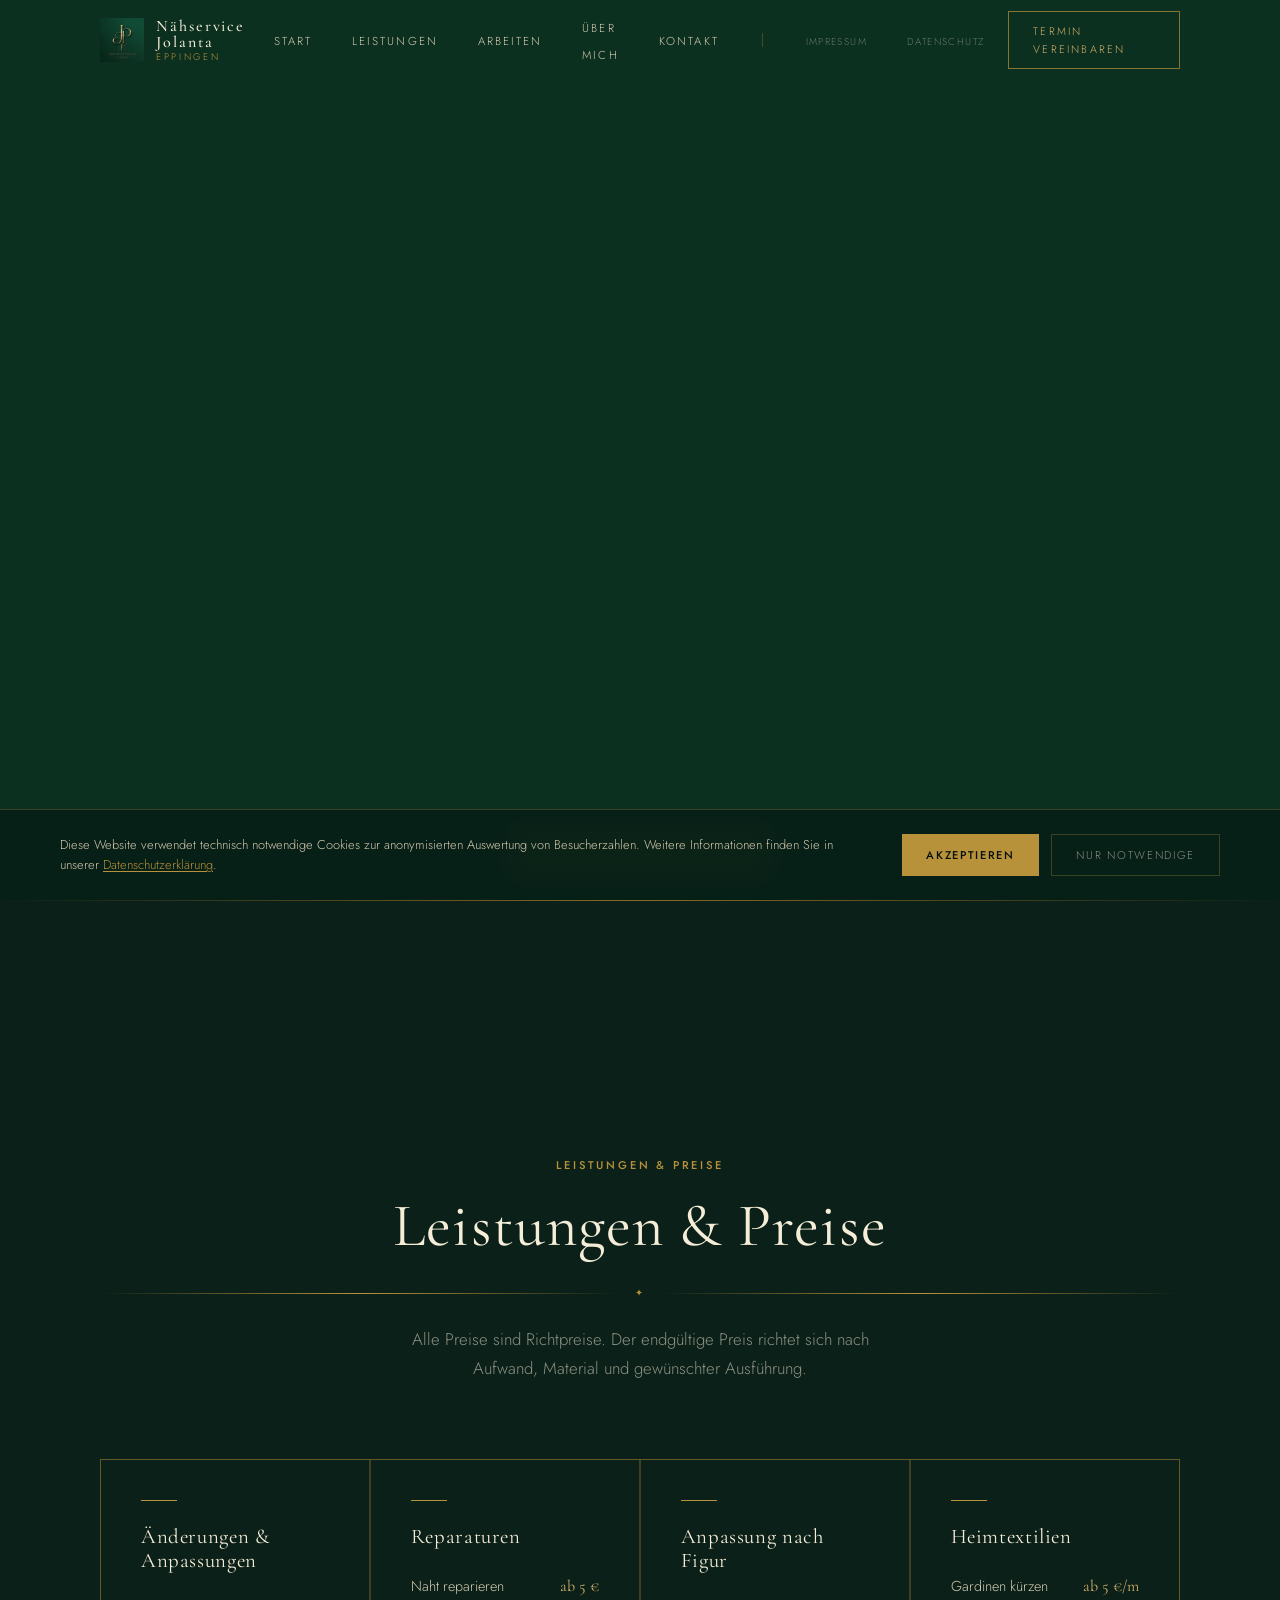
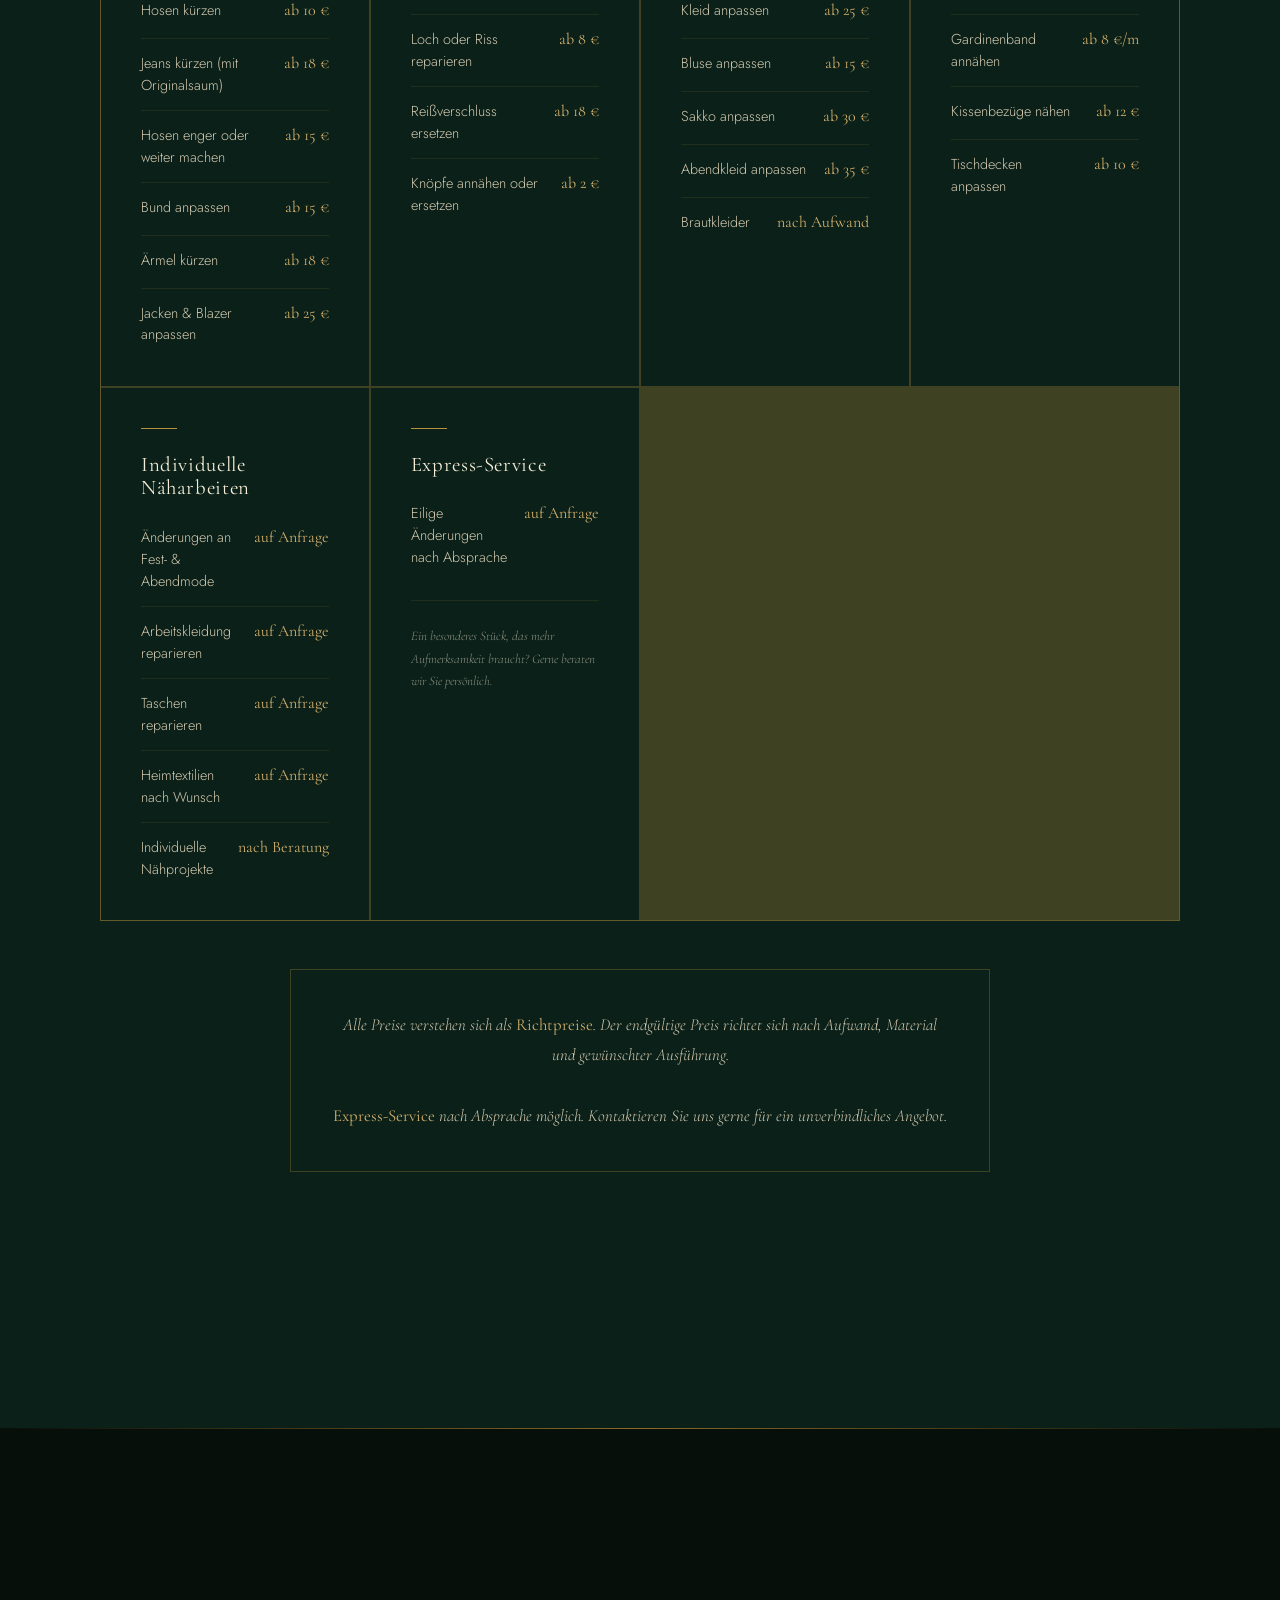
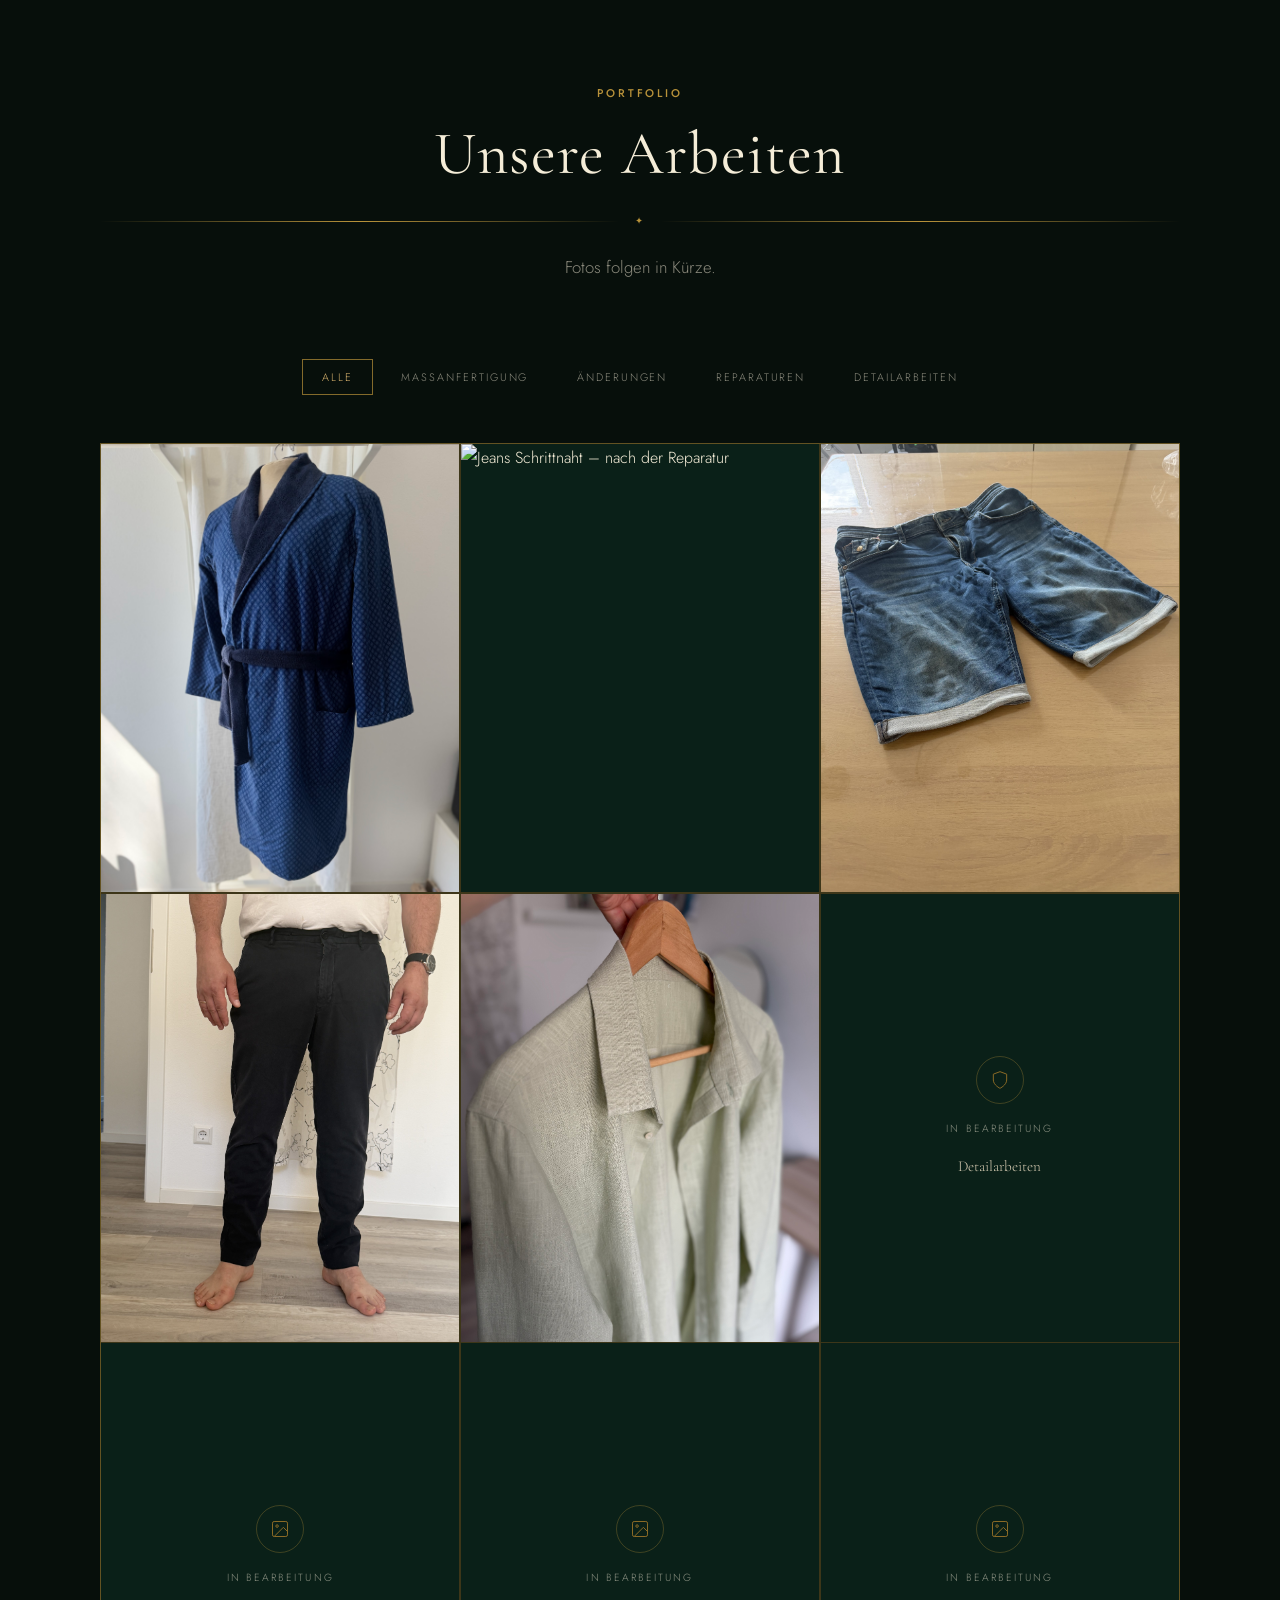
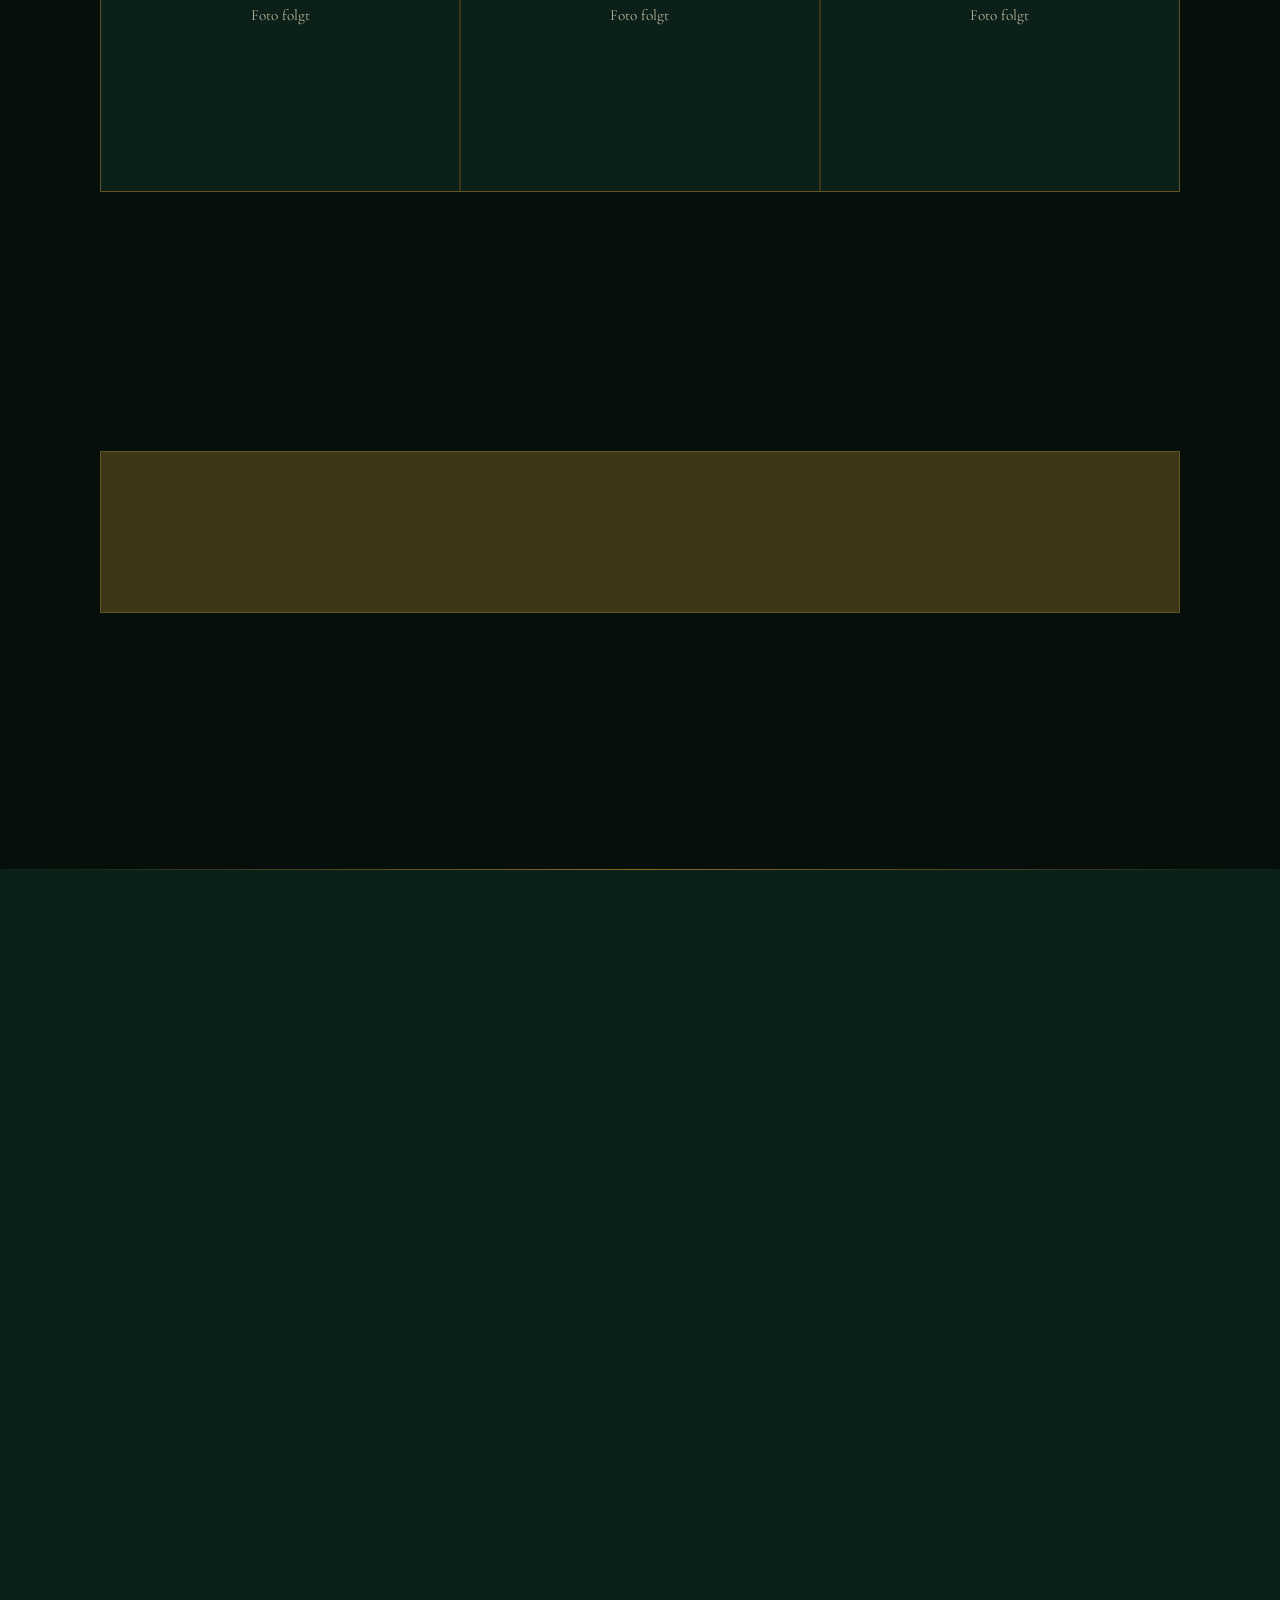
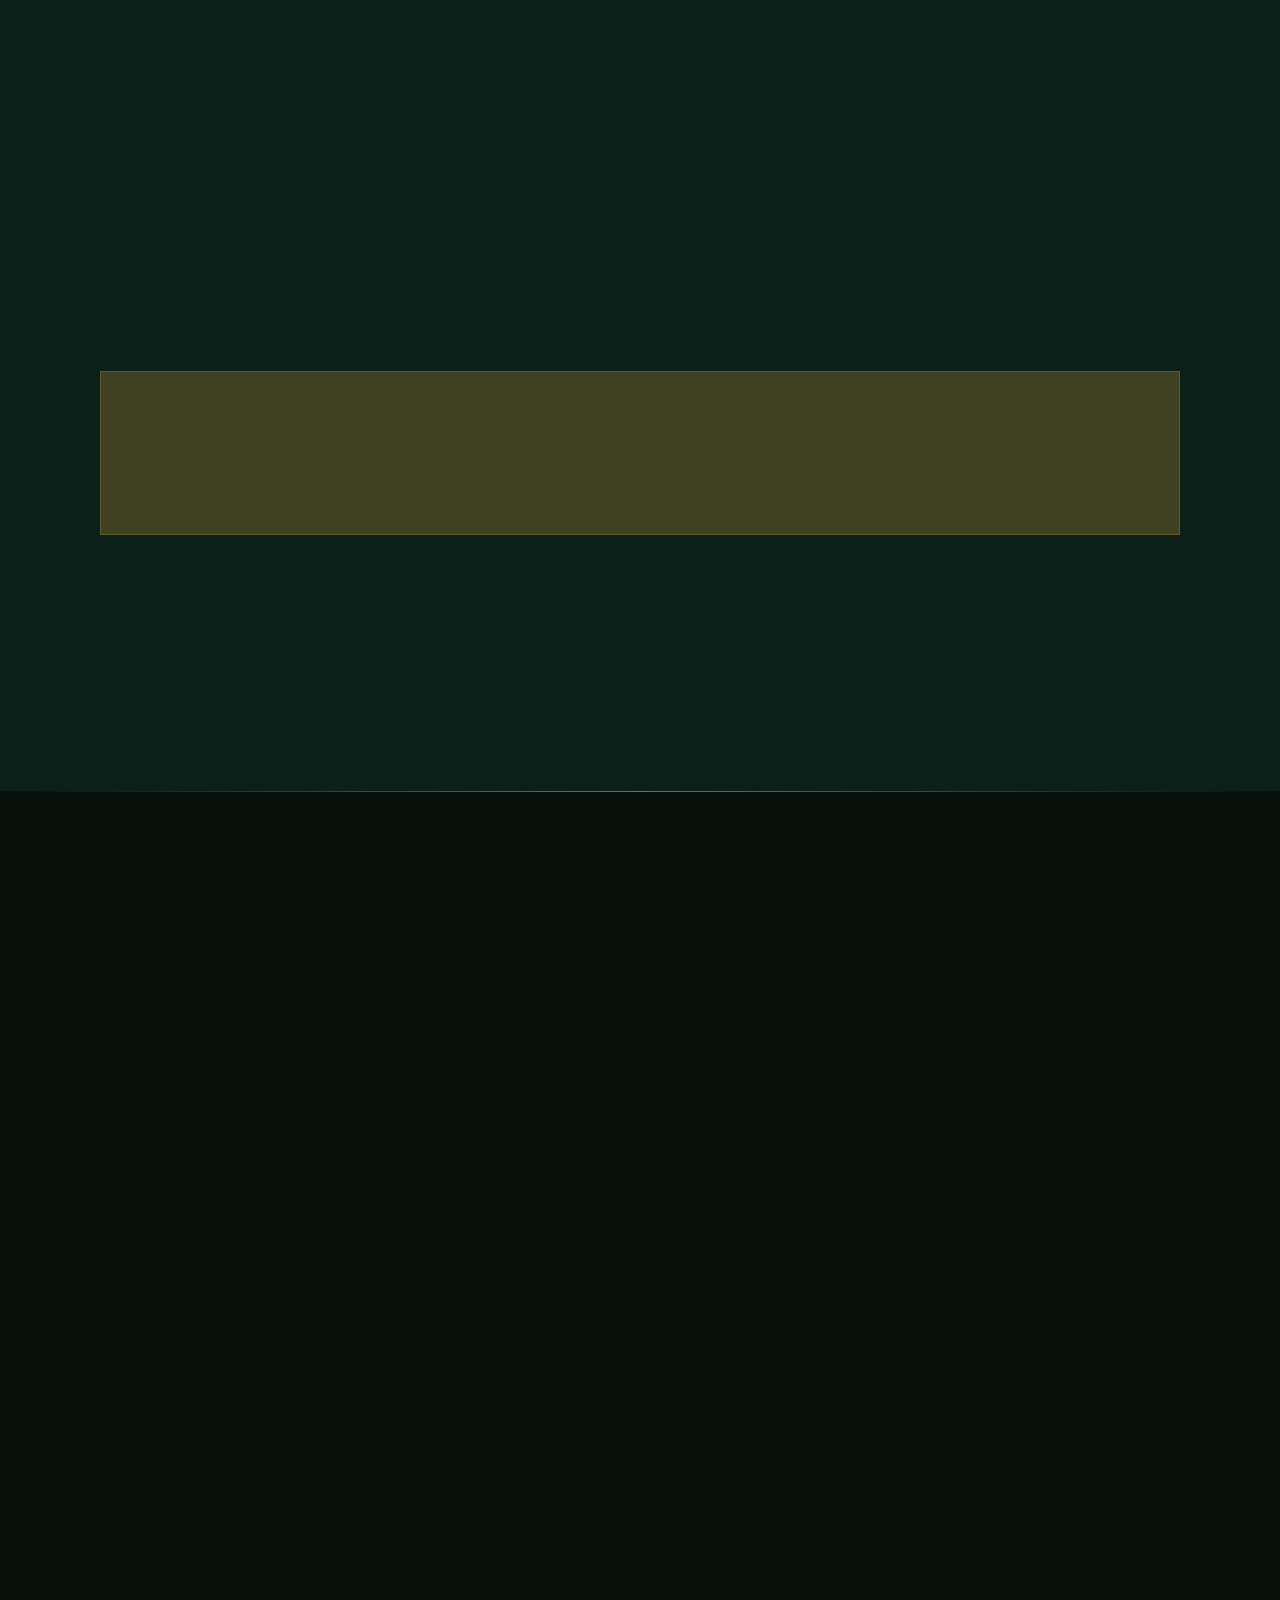
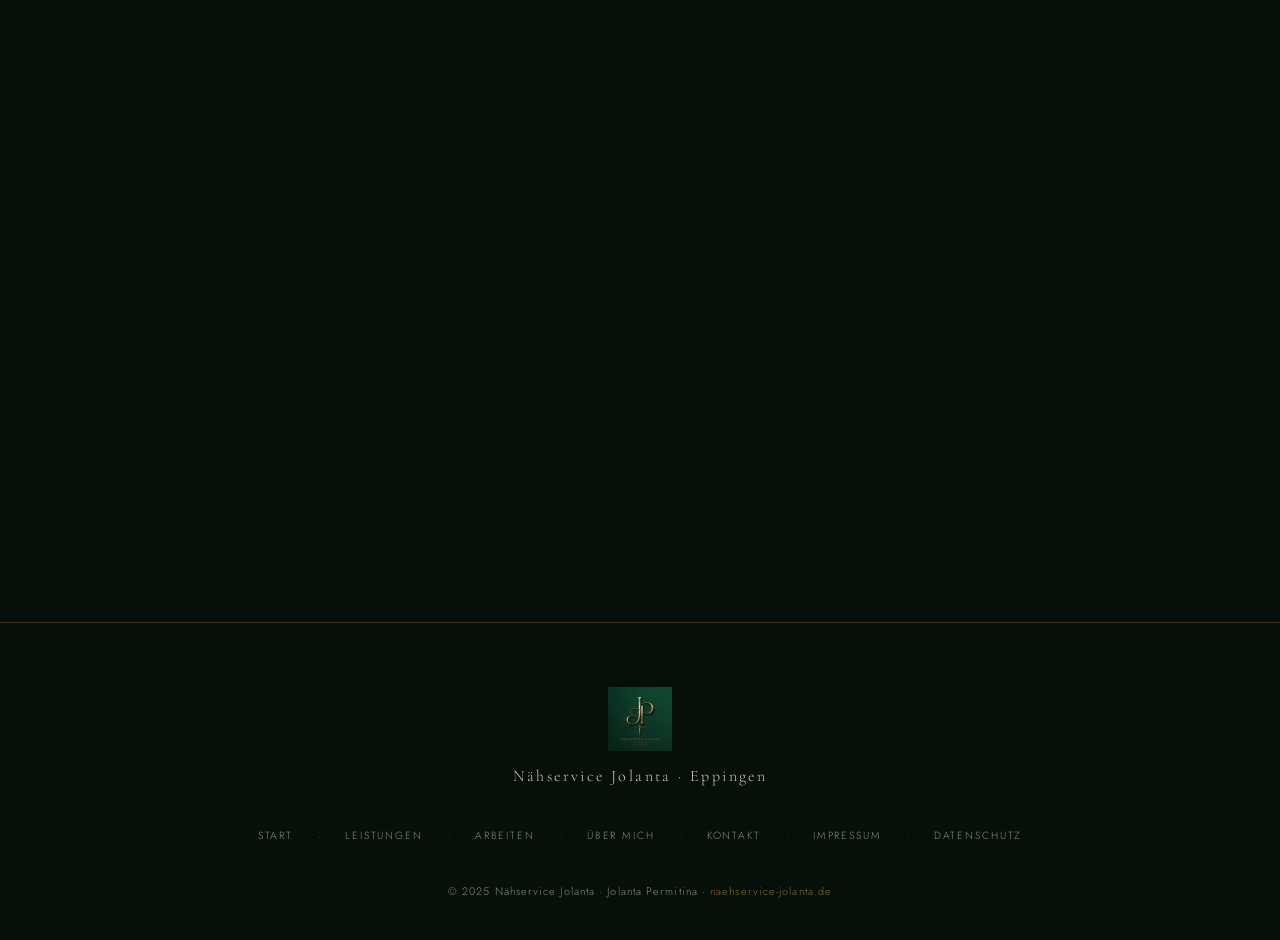
==== index.html @ d5e3414e "Add Hose-Kürzung card with before/after hover effect" ====
<!DOCTYPE html>
<html lang="de">
<head>
  <meta charset="UTF-8" />
  <meta name="viewport" content="width=device-width, initial-scale=1.0" />
  <meta http-equiv="X-UA-Compatible" content="IE=edge" />

  <!-- ── Primary SEO ── -->
  <title>Nähservice Jolanta Eppingen | Änderungsschneiderei & Reparaturen</title>
  <meta name="description" content="Professioneller Nähservice in Eppingen: Kleidung ändern, reparieren und anpassen. Hosen kürzen, Reißverschluss reparieren, Brautkleid ändern, Gardinen kürzen. Termin nach Vereinbarung." />
  <meta name="keywords" content="Änderungsschneiderei Eppingen, Nähservice Eppingen, Kleidung ändern Eppingen, Schneider Eppingen, Maßanpassung Eppingen, Kleidung reparieren Eppingen, Reißverschluss reparieren Eppingen, Brautkleid ändern Eppingen, Gardinen kürzen Eppingen" />
  <meta name="robots" content="index, follow" />
  <link rel="canonical" href="https://naehservice-jolanta.de/" />

  <!-- ── Open Graph ── -->
  <meta property="og:type" content="website" />
  <meta property="og:url" content="https://naehservice-jolanta.de/" />
  <meta property="og:title" content="Nähservice Jolanta Eppingen | Änderungsschneiderei" />
  <meta property="og:description" content="Professioneller Nähservice in Eppingen. Änderungen, Reparaturen und Maßanpassungen mit Liebe zum Detail." />
  <meta property="og:image" content="https://naehservice-jolanta.de/assets/images/og-image.jpg" />
  <meta property="og:locale" content="de_DE" />
  <meta property="og:site_name" content="Nähservice Jolanta" />

  <!-- ── Twitter Card ── -->
  <meta name="twitter:card" content="summary_large_image" />
  <meta name="twitter:title" content="Nähservice Jolanta Eppingen" />
  <meta name="twitter:description" content="Professioneller Nähservice in Eppingen. Änderungen, Reparaturen und Maßanpassungen." />
  <meta name="twitter:image" content="https://naehservice-jolanta.de/assets/images/og-image.jpg" />

  <!-- ── Structured Data — LocalBusiness ── -->
  <script type="application/ld+json">
  {
    "@context": "https://schema.org",
    "@type": "LocalBusiness",
    "name": "Nähservice Jolanta",
    "description": "Professioneller Nähservice in Eppingen: Kleidungsänderungen, Reparaturen und Maßanpassungen.",
    "url": "https://naehservice-jolanta.de",
    "telephone": "+4915510390846",
    "email": "naehservice.jolanta@gmail.com",
    "address": {
      "@type": "PostalAddress",
      "streetAddress": "Bismarckstraße 23",
      "addressLocality": "Eppingen",
      "postalCode": "75031",
      "addressCountry": "DE"
    },
    "geo": {
      "@type": "GeoCoordinates",
      "latitude": "49.1345",
      "longitude": "8.9121"
    },
    "openingHours": "Mo-Su",
    "priceRange": "€–€€",
    "sameAs": [
      "https://www.instagram.com/naehservice.jolanta"
    ],
    "image": "https://naehservice-jolanta.de/assets/images/logo.jpg",
    "founder": {
      "@type": "Person",
      "name": "Jolanta Permitina"
    }
  }
  </script>

  <!-- ── Favicon ── -->
  <link rel="icon" type="image/jpeg" href="assets/images/logo.jpg" />
  <link rel="apple-touch-icon" href="assets/images/logo.jpg" />

  <!-- ── Fonts ── -->
  <link rel="preconnect" href="https://fonts.googleapis.com" />
  <link rel="preconnect" href="https://fonts.gstatic.com" crossorigin />
  <link rel="stylesheet" href="https://fonts.googleapis.com/css2?family=Cormorant+Garamond:ital,wght@0,300;0,400;0,500;0,600;1,300;1,400;1,500&family=Jost:wght@300;400;500&display=swap" />

  <!-- ── Stylesheet ── -->
  <link rel="stylesheet" href="assets/css/style.css?v=10" />
</head>
<body>

<!-- ═══════════════════════════════════════════════
     NAVIGATION
════════════════════════════════════════════════ -->
<nav id="nav" role="navigation" aria-label="Hauptnavigation">
  <div class="container nav-inner">

    <a href="#start" class="nav-logo" aria-label="Nähservice Jolanta – zur Startseite">
      <img src="assets/images/logo.jpg" alt="Nähservice Jolanta Logo" width="44" height="44" />
      <div class="nav-logo-text">
        <span class="brand">Nähservice Jolanta</span>
        <span class="city">Eppingen</span>
      </div>
    </a>

    <ul class="nav-links" role="list">
      <li><a href="#start">Start</a></li>
      <li><a href="#leistungen">Leistungen</a></li>
      <li><a href="#arbeiten">Arbeiten</a></li>
      <li><a href="#ueber-mich">Über mich</a></li>
      <li><a href="#kontakt">Kontakt</a></li>
      <li class="nav-legal-sep" aria-hidden="true"></li>
      <li><a href="impressum.html" class="nav-link-legal">Impressum</a></li>
      <li><a href="datenschutz.html" class="nav-link-legal">Datenschutz</a></li>
    </ul>

    <a href="#kontakt" class="nav-cta">Termin vereinbaren</a>

    <button
      id="hamburger"
      class="hamburger"
      aria-label="Menü öffnen"
      aria-expanded="false"
      aria-controls="mobile-menu">
      <span></span>
      <span></span>
      <span></span>
    </button>

  </div>
</nav>

<!-- ── Mobile Menu ── -->
<div id="mobile-menu" role="dialog" aria-label="Navigation" aria-modal="true">
  <nav class="mobile-menu-links">
    <a href="#start">Start</a>
    <a href="#leistungen">Leistungen</a>
    <a href="#arbeiten">Arbeiten</a>
    <a href="#ueber-mich">Über mich</a>
    <a href="#kontakt">Kontakt</a>
  </nav>
  <div class="mobile-menu-footer">
    <a href="impressum.html">Impressum</a>
    <a href="datenschutz.html">Datenschutz</a>
  </div>
</div>


<!-- ═══════════════════════════════════════════════
     HERO / START
════════════════════════════════════════════════ -->
<section id="start" aria-label="Startseite">
  <div id="hero">

    <!-- Logo Animation Video -->
    <div id="hero-video-stage" aria-hidden="true">
      <video
        id="hero-video"
        autoplay
        muted
        playsinline
        preload="auto"
        aria-label="Nähservice Jolanta Logo Animation">
        <source src="assets/video/logo-animation.mp4" type="video/mp4" />
      </video>
    </div>

    <!-- Hero Content (CTAs, revealed after animation) -->
    <div id="hero-content">
      <div class="hero-ctas">
        <a
          href="#"
          class="btn btn-primary"
          data-whatsapp="Guten Tag, ich möchte gerne einen Termin für eine Änderung vereinbaren."
          aria-label="WhatsApp schreiben">
          <svg width="16" height="16" viewBox="0 0 24 24" fill="currentColor" aria-hidden="true">
            <path d="M17.472 14.382c-.297-.149-1.758-.867-2.03-.967-.273-.099-.471-.148-.67.15-.197.297-.767.966-.94 1.164-.173.199-.347.223-.644.075-.297-.15-1.255-.463-2.39-1.475-.883-.788-1.48-1.761-1.653-2.059-.173-.297-.018-.458.13-.606.134-.133.298-.347.446-.52.149-.174.198-.298.298-.497.099-.198.05-.371-.025-.52-.075-.149-.669-1.612-.916-2.207-.242-.579-.487-.5-.669-.51-.173-.008-.371-.01-.57-.01-.198 0-.52.074-.792.372-.272.297-1.04 1.016-1.04 2.479 0 1.462 1.065 2.875 1.213 3.074.149.198 2.096 3.2 5.077 4.487.709.306 1.262.489 1.694.625.712.227 1.36.195 1.871.118.571-.085 1.758-.719 2.006-1.413.248-.694.248-1.289.173-1.413-.074-.124-.272-.198-.57-.347m-5.421 7.403h-.004a9.87 9.87 0 01-5.031-1.378l-.361-.214-3.741.982.998-3.648-.235-.374a9.86 9.86 0 01-1.51-5.26c.001-5.45 4.436-9.884 9.888-9.884 2.64 0 5.122 1.03 6.988 2.898a9.825 9.825 0 012.893 6.994c-.003 5.45-4.437 9.884-9.885 9.884m8.413-18.297A11.815 11.815 0 0012.05 0C5.495 0 .16 5.335.157 11.892c0 2.096.547 4.142 1.588 5.945L.057 24l6.305-1.654a11.882 11.882 0 005.683 1.448h.005c6.554 0 11.89-5.335 11.893-11.893a11.821 11.821 0 00-3.48-8.413z"/>
          </svg>
          <span>WhatsApp schreiben</span>
        </a>
      </div>
    </div>

  </div>
</section>


<!-- ═══════════════════════════════════════════════
     LEISTUNGEN & PREISE
════════════════════════════════════════════════ -->
<section id="leistungen" aria-labelledby="leistungen-title">
  <div class="container" style="padding-top: var(--section-pad); padding-bottom: var(--section-pad);">

    <div class="section-header reveal">
      <span class="section-label">Leistungen &amp; Preise</span>
      <h2 id="leistungen-title">Leistungen &amp; Preise</h2>
      <div class="gold-line"><span class="gold-line-icon">✦</span></div>
      <p>Alle Preise sind Richtpreise. Der endgültige Preis richtet sich nach Aufwand, Material und gewünschter Ausführung.</p>
    </div>

    <div class="services-grid">

      <!-- Änderungen & Anpassungen -->
      <div class="service-category reveal reveal-delay-1">
        <div class="service-category-icon" aria-hidden="true"></div>
        <h3>Änderungen &amp; Anpassungen</h3>
        <ul class="service-items" role="list">
          <li class="service-item">
            <span class="service-name">Hosen kürzen</span>
            <span class="service-price">ab 10 €</span>
          </li>
          <li class="service-item">
            <span class="service-name">Jeans kürzen (mit Originalsaum)</span>
            <span class="service-price">ab 18 €</span>
          </li>
          <li class="service-item">
            <span class="service-name">Hosen enger oder weiter machen</span>
            <span class="service-price">ab 15 €</span>
          </li>
          <li class="service-item">
            <span class="service-name">Bund anpassen</span>
            <span class="service-price">ab 15 €</span>
          </li>
          <li class="service-item">
            <span class="service-name">Ärmel kürzen</span>
            <span class="service-price">ab 18 €</span>
          </li>
          <li class="service-item">
            <span class="service-name">Jacken &amp; Blazer anpassen</span>
            <span class="service-price">ab 25 €</span>
          </li>
        </ul>
      </div>

      <!-- Reparaturen -->
      <div class="service-category reveal reveal-delay-2">
        <div class="service-category-icon" aria-hidden="true"></div>
        <h3>Reparaturen</h3>
        <ul class="service-items" role="list">
          <li class="service-item">
            <span class="service-name">Naht reparieren</span>
            <span class="service-price">ab 5 €</span>
          </li>
          <li class="service-item">
            <span class="service-name">Loch oder Riss reparieren</span>
            <span class="service-price">ab 8 €</span>
          </li>
          <li class="service-item">
            <span class="service-name">Reißverschluss ersetzen</span>
            <span class="service-price">ab 18 €</span>
          </li>
          <li class="service-item">
            <span class="service-name">Knöpfe annähen oder ersetzen</span>
            <span class="service-price">ab 2 €</span>
          </li>
        </ul>
      </div>

      <!-- Anpassung nach Figur -->
      <div class="service-category reveal reveal-delay-3">
        <div class="service-category-icon" aria-hidden="true"></div>
        <h3>Anpassung nach Figur</h3>
        <ul class="service-items" role="list">
          <li class="service-item">
            <span class="service-name">Kleid anpassen</span>
            <span class="service-price">ab 25 €</span>
          </li>
          <li class="service-item">
            <span class="service-name">Bluse anpassen</span>
            <span class="service-price">ab 15 €</span>
          </li>
          <li class="service-item">
            <span class="service-name">Sakko anpassen</span>
            <span class="service-price">ab 30 €</span>
          </li>
          <li class="service-item">
            <span class="service-name">Abendkleid anpassen</span>
            <span class="service-price">ab 35 €</span>
          </li>
          <li class="service-item">
            <span class="service-name">Brautkleider</span>
            <span class="service-price">nach Aufwand</span>
          </li>
        </ul>
      </div>

      <!-- Heimtextilien -->
      <div class="service-category reveal reveal-delay-1">
        <div class="service-category-icon" aria-hidden="true"></div>
        <h3>Heimtextilien</h3>
        <ul class="service-items" role="list">
          <li class="service-item">
            <span class="service-name">Gardinen kürzen</span>
            <span class="service-price">ab 5 €/m</span>
          </li>
          <li class="service-item">
            <span class="service-name">Gardinenband annähen</span>
            <span class="service-price">ab 8 €/m</span>
          </li>
          <li class="service-item">
            <span class="service-name">Kissenbezüge nähen</span>
            <span class="service-price">ab 12 €</span>
          </li>
          <li class="service-item">
            <span class="service-name">Tischdecken anpassen</span>
            <span class="service-price">ab 10 €</span>
          </li>
        </ul>
      </div>

      <!-- Individuelle Näharbeiten -->
      <div class="service-category reveal reveal-delay-2">
        <div class="service-category-icon" aria-hidden="true"></div>
        <h3>Individuelle Näharbeiten</h3>
        <ul class="service-items" role="list">
          <li class="service-item">
            <span class="service-name">Änderungen an Fest- &amp; Abendmode</span>
            <span class="service-price">auf Anfrage</span>
          </li>
          <li class="service-item">
            <span class="service-name">Arbeitskleidung reparieren</span>
            <span class="service-price">auf Anfrage</span>
          </li>
          <li class="service-item">
            <span class="service-name">Taschen reparieren</span>
            <span class="service-price">auf Anfrage</span>
          </li>
          <li class="service-item">
            <span class="service-name">Heimtextilien nach Wunsch</span>
            <span class="service-price">auf Anfrage</span>
          </li>
          <li class="service-item">
            <span class="service-name">Individuelle Nähprojekte</span>
            <span class="service-price">nach Beratung</span>
          </li>
        </ul>
      </div>

      <!-- Express -->
      <div class="service-category reveal reveal-delay-3">
        <div class="service-category-icon" aria-hidden="true"></div>
        <h3>Express-Service</h3>
        <ul class="service-items" role="list">
          <li class="service-item">
            <span class="service-name">Eilige Änderungen nach Absprache</span>
            <span class="service-price">auf Anfrage</span>
          </li>
        </ul>
        <div style="margin-top: 2rem; padding-top: 1.5rem; border-top: 1px solid rgba(184,146,58,0.12);">
          <p style="font-size:0.82rem; color:var(--text-muted); line-height:1.7; font-family:var(--font-serif); font-style:italic;">
            Ein besonderes Stück, das mehr Aufmerksamkeit braucht?
            Gerne beraten wir Sie persönlich.
          </p>
        </div>
      </div>

    </div>

    <!-- Note -->
    <div class="services-note reveal">
      <p>
        Alle Preise verstehen sich als <strong>Richtpreise</strong>.
        Der endgültige Preis richtet sich nach Aufwand, Material und gewünschter Ausführung.
        <br /><br />
        <strong>Express-Service</strong> nach Absprache möglich.
        Kontaktieren Sie uns gerne für ein unverbindliches Angebot.
      </p>
    </div>

  </div>
</section>


<!-- ═══════════════════════════════════════════════
     BEISPIELARBEITEN
════════════════════════════════════════════════ -->
<section id="arbeiten" aria-labelledby="arbeiten-title">
  <div class="container" style="padding-top: var(--section-pad); padding-bottom: var(--section-pad);">

    <div class="section-header reveal">
      <span class="section-label">Portfolio</span>
      <h2 id="arbeiten-title">Unsere Arbeiten</h2>
      <div class="gold-line"><span class="gold-line-icon">✦</span></div>
      <p>Fotos folgen in Kürze.</p>
    </div>

    <!-- Filter -->
    <div class="gallery-filter reveal" role="group" aria-label="Galerie-Filter">
      <button class="filter-btn active" data-filter="all">Alle</button>
      <button class="filter-btn" data-filter="massarbeit">Maßanfertigung</button>
      <button class="filter-btn" data-filter="aenderungen">Änderungen</button>
      <button class="filter-btn" data-filter="reparaturen">Reparaturen</button>
      <button class="filter-btn" data-filter="details">Detailarbeiten</button>
    </div>

    <!-- Gallery Grid -->
    <div class="gallery-grid reveal">

      <!-- Bademantel – interaktive Karte -->
      <div class="gallery-card work-card" data-category="massarbeit"
           aria-label="Maßgeschneiderter Bademantel – Fotos ansehen"
           data-work-title="Maßgeschneiderter Bademantel"
           data-work-desc="Maßgeschneidert aus hochwertiger Baumwolle mit einer vollständigen Innenseite aus weichem Baumwoll-Bambus-Frottee. Klare Linien, ein klassischer Schalkragen und sorgfältige Verarbeitung verbinden zeitlose Eleganz mit angenehmem Tragekomfort."
           data-work-images="assets/images/gallery/bademantel/IMG_9352.jpeg,assets/images/gallery/bademantel/IMG_9353.jpeg,assets/images/gallery/bademantel/IMG_9354.jpeg,assets/images/gallery/bademantel/IMG_9357.jpeg,assets/images/gallery/bademantel/IMG_9393.jpeg,assets/images/gallery/bademantel/IMG_9394.jpeg">

        <!-- Hauptbild -->
        <div class="work-main-img">
          <img src="assets/images/gallery/bademantel/IMG_9352.jpeg"
               alt="Maßgeschneiderter Bademantel – Seitenansicht auf Schneiderpuppe"
               loading="eager">
        </div>

        <!-- Collage (erscheint beim Hover / Long Press) -->
        <div class="work-collage" aria-hidden="true">
          <img src="assets/images/gallery/bademantel/IMG_9353.jpeg" alt="">
          <img src="assets/images/gallery/bademantel/IMG_9354.jpeg" alt="">
          <img src="assets/images/gallery/bademantel/IMG_9393.jpeg" alt="">
          <img src="assets/images/gallery/bademantel/IMG_9394.jpeg" alt="">
        </div>

        <!-- Info-Leiste -->
        <div class="work-info">
          <span class="work-tag">Maßanfertigung</span>
          <p class="work-title serif">Maßgeschneiderter Bademantel</p>
          <span class="work-cta">Alle Fotos ansehen →</span>
        </div>
      </div>

      <!-- Jeans-Reparatur -->
      <div class="gallery-card work-card" data-category="reparaturen"
           aria-label="Reparatur der Schrittnaht – Fotos ansehen"
           data-work-title="Reparatur der Schrittnaht"
           data-work-desc="Die beschädigte Stelle im Schrittbereich wurde sorgfältig repariert und dauerhaft verstärkt. Durch eine präzise Verarbeitung wurden Stabilität und Funktion der Jeans wiederhergestellt, während die Reparatur optisch dezent in das Gesamtbild integriert wurde. Die Originaloptik der Hose bleibt dabei weitestgehend erhalten."
           data-work-images="assets/images/gallery/AA836858-033A-4302-9BEC-13B352335273.png,assets/images/gallery/IMG_9422.jpeg,assets/images/gallery/IMG_9423.jpeg,assets/images/gallery/IMG_9429.jpeg,assets/images/gallery/IMG_9433.jpeg">

        <!-- Nachher (Hauptbild) -->
        <div class="work-main-img">
          <img src="assets/images/gallery/IMG_9429.jpeg"
               alt="Jeans Schrittnaht – nach der Reparatur"
               loading="lazy">
        </div>

        <!-- Vorher (Cross-Fade beim Hover) -->
        <div class="work-before" aria-hidden="true">
          <img src="assets/images/gallery/IMG_9422.jpeg" alt="">
          <span class="before-label">Vorher</span>
        </div>

        <!-- Info-Leiste -->
        <div class="work-info">
          <span class="work-tag">Reparatur</span>
          <p class="work-title serif">Reparatur der Schrittnaht</p>
          <span class="work-cta">Alle Fotos ansehen →</span>
        </div>
      </div>

      <!-- Jeans → Short Umbau -->
      <div class="gallery-card work-card" data-category="aenderungen"
           aria-label="Jeans zu Short – Fotos ansehen"
           data-work-title="Jeans zu Short"
           data-work-desc="Eine klassische Jeans, fachgerecht zu einer Shorts umgearbeitet. Sorgfältige Verarbeitung und ein sauber ausgeführter Umschlag bewahren den ursprünglichen Charakter des Denims."
           data-work-images="assets/images/gallery/jeans-short/IMG_9206.jpeg,assets/images/gallery/jeans-short/IMG_9207.jpeg,assets/images/gallery/jeans-short/IMG_9435.jpeg,assets/images/gallery/jeans-short/IMG_9436.jpeg,assets/images/gallery/jeans-short/IMG_9437.jpeg">

        <!-- Nachher (Hauptbild) -->
        <div class="work-main-img">
          <img src="assets/images/gallery/jeans-short/IMG_9435.jpeg"
               alt="Jeans zu Short – fertige Short mit Umschlag"
               loading="lazy">
        </div>

        <!-- Vorher (Cross-Fade beim Hover) -->
        <div class="work-before" aria-hidden="true">
          <img src="assets/images/gallery/jeans-short/IMG_9206.jpeg" alt="">
          <span class="before-label">Vorher</span>
        </div>

        <!-- Info-Leiste -->
        <div class="work-info">
          <span class="work-tag">Änderung</span>
          <p class="work-title serif">Jeans zu Short</p>
          <span class="work-cta">Alle Fotos ansehen →</span>
        </div>
      </div>

      <!-- Hose Kürzung -->
      <div class="gallery-card work-card" data-category="aenderungen"
           aria-label="Kürzung einer schwarzen Hose – Fotos ansehen"
           data-work-title="Kürzung einer schwarzen Hose"
           data-work-desc="Eine zu lange schwarze Hose wurde präzise auf die gewünschte Länge gekürzt und sauber abgenäht. Das Ergebnis: perfekte Passform, professionelle Verarbeitung."
           data-work-images="assets/images/gallery/hose-kuerzung/IMG_9667.jpeg,assets/images/gallery/hose-kuerzung/IMG_9678.jpeg,assets/images/gallery/hose-kuerzung/IMG_9703.jpeg,assets/images/gallery/hose-kuerzung/IMG_9704.jpeg,assets/images/gallery/hose-kuerzung/IMG_9708.jpeg">

        <!-- Nachher (Hauptbild) -->
        <div class="work-main-img">
          <img src="assets/images/gallery/hose-kuerzung/IMG_9703.jpeg"
               alt="Schwarze Hose – nach der Kürzung"
               loading="lazy">
        </div>

        <!-- Vorher (Cross-Fade beim Hover) -->
        <div class="work-before" aria-hidden="true">
          <img src="assets/images/gallery/hose-kuerzung/IMG_9667.jpeg" alt="">
          <span class="before-label">Vorher</span>
        </div>

        <!-- Info-Leiste -->
        <div class="work-info">
          <span class="work-tag">Änderung</span>
          <p class="work-title serif">Kürzung einer schwarzen Hose</p>
          <span class="work-cta">Alle Fotos ansehen →</span>
        </div>
      </div>

      <!-- Leinenhemd – Maßanfertigung -->
      <div class="gallery-card work-card" data-category="massarbeit"
           aria-label="Maßgeschneidertes Leinenhemd – Fotos ansehen"
           data-work-title="Maßgeschneidertes Leinenhemd"
           data-work-desc="Aus ausgewähltem Naturleinen nach Maß gefertigt. Die klare Silhouette, präzise Verarbeitung und die natürliche Leichtigkeit des Materials schaffen ein Hemd von zeitloser Eleganz."
           data-work-images="assets/images/gallery/hemd/IMG_9552.jpeg,assets/images/gallery/hemd/IMG_9553.jpeg,assets/images/gallery/hemd/IMG_9556.jpeg,assets/images/gallery/hemd/IMG_9558.jpeg,assets/images/gallery/hemd/IMG_9559.jpeg,assets/images/gallery/hemd/IMG_0229.jpeg">

        <!-- Hauptbild -->
        <div class="work-main-img">
          <img src="assets/images/gallery/hemd/IMG_9559.jpeg"
               alt="Maßgeschneidertes Leinenhemd – Gesamtansicht auf Bügel"
               loading="lazy">
        </div>

        <!-- Collage (erscheint beim Hover / Long Press) -->
        <div class="work-collage" aria-hidden="true">
          <img src="assets/images/gallery/hemd/IMG_9552.jpeg" alt="">
          <img src="assets/images/gallery/hemd/IMG_9553.jpeg" alt="">
          <img src="assets/images/gallery/hemd/IMG_9556.jpeg" alt="">
          <img src="assets/images/gallery/hemd/IMG_9558.jpeg" alt="">
        </div>

        <!-- Info-Leiste -->
        <div class="work-info">
          <span class="work-tag">Maßanfertigung</span>
          <p class="work-title serif">Maßgeschneidertes Leinenhemd</p>
          <span class="work-cta">Alle Fotos ansehen →</span>
        </div>
      </div>

      <div class="gallery-card" data-category="details" aria-label="Galerie-Platzhalter: Detailarbeiten">
        <div class="gallery-card-inner">
          <div class="gallery-placeholder-icon" aria-hidden="true">
            <svg width="20" height="20" viewBox="0 0 24 24" fill="none" stroke="currentColor" stroke-width="1.2">
              <path d="M12 22s8-4 8-10V5l-8-3-8 3v7c0 6 8 10 8 10z"/>
            </svg>
          </div>
          <span class="gallery-placeholder-label">In Bearbeitung</span>
          <span class="gallery-placeholder-tag serif">Detailarbeiten</span>
        </div>
      </div>

      <div class="gallery-card" data-category="aenderungen" aria-label="Galerie-Platzhalter">
        <div class="gallery-card-inner">
          <div class="gallery-placeholder-icon" aria-hidden="true">
            <svg width="20" height="20" viewBox="0 0 24 24" fill="none" stroke="currentColor" stroke-width="1.2">
              <rect x="3" y="3" width="18" height="18" rx="2" ry="2"/>
              <circle cx="8.5" cy="8.5" r="1.5"/>
              <polyline points="21 15 16 10 5 21"/>
            </svg>
          </div>
          <span class="gallery-placeholder-label">In Bearbeitung</span>
          <span class="gallery-placeholder-tag serif">Foto folgt</span>
        </div>
      </div>

      <div class="gallery-card" data-category="reparaturen" aria-label="Galerie-Platzhalter">
        <div class="gallery-card-inner">
          <div class="gallery-placeholder-icon" aria-hidden="true">
            <svg width="20" height="20" viewBox="0 0 24 24" fill="none" stroke="currentColor" stroke-width="1.2">
              <rect x="3" y="3" width="18" height="18" rx="2" ry="2"/>
              <circle cx="8.5" cy="8.5" r="1.5"/>
              <polyline points="21 15 16 10 5 21"/>
            </svg>
          </div>
          <span class="gallery-placeholder-label">In Bearbeitung</span>
          <span class="gallery-placeholder-tag serif">Foto folgt</span>
        </div>
      </div>

      <div class="gallery-card" data-category="details" aria-label="Galerie-Platzhalter">
        <div class="gallery-card-inner">
          <div class="gallery-placeholder-icon" aria-hidden="true">
            <svg width="20" height="20" viewBox="0 0 24 24" fill="none" stroke="currentColor" stroke-width="1.2">
              <rect x="3" y="3" width="18" height="18" rx="2" ry="2"/>
              <circle cx="8.5" cy="8.5" r="1.5"/>
              <polyline points="21 15 16 10 5 21"/>
            </svg>
          </div>
          <span class="gallery-placeholder-label">In Bearbeitung</span>
          <span class="gallery-placeholder-tag serif">Foto folgt</span>
        </div>
      </div>

    </div>

    <!-- Reviews -->
    <div class="reviews-section">
      <div class="section-header reveal" style="margin-bottom:2.5rem;">
        <span class="section-label">Kundenstimmen</span>
        <h2 style="font-size:clamp(1.6rem,3.5vw,2.4rem);">Bewertungen</h2>
        <div class="gold-line"><span class="gold-line-icon">✦</span></div>
      </div>

      <div class="reviews-grid">

        <div class="review-card reveal reveal-delay-1">
          <div class="review-stars" aria-label="Bewertung folgt">
            <span class="star star-empty">★</span><span class="star star-empty">★</span><span class="star star-empty">★</span>
            <span class="star star-empty">★</span><span class="star star-empty">★</span>
          </div>
          <p class="review-placeholder-only">Bewertung folgt</p>
        </div>

        <div class="review-card reveal reveal-delay-2">
          <div class="review-stars" aria-label="Bewertung folgt">
            <span class="star star-empty">★</span><span class="star star-empty">★</span><span class="star star-empty">★</span>
            <span class="star star-empty">★</span><span class="star star-empty">★</span>
          </div>
          <p class="review-placeholder-only">Bewertung folgt</p>
        </div>

        <div class="review-card reveal reveal-delay-3">
          <div class="review-stars" aria-label="Bewertung folgt">
            <span class="star star-empty">★</span><span class="star star-empty">★</span><span class="star star-empty">★</span>
            <span class="star star-empty">★</span><span class="star star-empty">★</span>
          </div>
          <p class="review-placeholder-only">Bewertung folgt</p>
        </div>

      </div>
    </div>

  </div>
</section>


<!-- ═══════════════════════════════════════════════
     ÜBER MICH
════════════════════════════════════════════════ -->
<section id="ueber-mich" aria-labelledby="ueber-mich-title">
  <div class="container" style="padding-top: var(--section-pad); padding-bottom: var(--section-pad);">

    <div class="about-grid">

      <!-- Portrait -->
      <div class="about-image-wrap reveal">
        <div class="about-image-frame">
          <img
            src="assets/images/portrait.jpg"
            alt="Jolanta Permitina – Nähservice Jolanta Eppingen"
            class="about-img"
            width="480"
            height="560"
            loading="lazy"
          />
        </div>
      </div>

      <!-- Content -->
      <div class="about-content reveal reveal-delay-2">
        <span class="section-label">Über mich</span>
        <h2 id="ueber-mich-title">Jolanta Permitina</h2>
        <p class="subtitle serif" style="font-style:italic; color:var(--gold-light); margin-bottom:1.8rem;">Schneiderin · Eppingen</p>

        <p>
          Jolanta Permitina absolvierte ihr Studium an der Technologischen Universität Kaunas
          an der Fakultät für Design und Technologie — Studienprogramm Bekleidungsdesign und -technologie.
        </p>

        <div class="about-education">
          <span class="edu-label">Akademischer Abschluss</span>
          <p class="edu-degree">Bachelor der Ingenieurwissenschaften<br />im Bereich Bekleidungsdesign und -technologie</p>
        </div>

        <p>
          Seitdem verbindet sie fundiertes technisches Fachwissen mit handwerklicher Präzision
          und einem hohen Anspruch an Qualität, Passform und Detailarbeit.
        </p>

        <p>
          Kundinnen und Kunden werden bei Änderungen, Reparaturen und individuellen
          Maßanpassungen persönlich betreut — Termin nach Vereinbarung.
        </p>

        <div style="margin-top:1.5rem;">
          <span class="section-label" style="margin-bottom:0.6rem;">Sprachen</span>
          <div class="about-languages">
            <span class="lang-tag">Deutsch</span>
            <span class="lang-tag">Litauisch</span>
            <span class="lang-tag">Russisch</span>
          </div>
        </div>
      </div>

    </div>

    <!-- Values -->
    <div class="about-values" style="margin-top: clamp(60px,8vw,100px);">
      <div class="value-card reveal reveal-delay-1">
        <div class="value-icon" aria-hidden="true">
          <svg width="28" height="28" viewBox="0 0 24 24" fill="none" stroke="currentColor" stroke-width="1.2" stroke-linecap="round">
            <line x1="12" y1="2" x2="12" y2="19"/>
            <path d="M10 4 Q12 2 14 4"/>
            <line x1="10.5" y1="9" x2="13.5" y2="9"/>
            <path d="M10.5 19 Q12 23 13.5 19"/>
          </svg>
        </div>
        <h4>Präzision</h4>
      </div>
      <div class="value-card reveal reveal-delay-2">
        <div class="value-icon" aria-hidden="true">
          <svg width="28" height="28" viewBox="0 0 24 24" fill="none" stroke="currentColor" stroke-width="1.2" stroke-linecap="round">
            <circle cx="6" cy="6" r="2.5"/>
            <circle cx="6" cy="18" r="2.5"/>
            <line x1="20" y1="4" x2="8" y2="16"/>
            <line x1="20" y1="20" x2="14" y2="14"/>
            <line x1="8" y1="8" x2="11.5" y2="11.5"/>
          </svg>
        </div>
        <h4>Handwerk</h4>
      </div>
      <div class="value-card reveal reveal-delay-3">
        <div class="value-icon" aria-hidden="true">
          <svg width="28" height="28" viewBox="0 0 24 24" fill="none" stroke="currentColor" stroke-width="1.2" stroke-linecap="round">
            <ellipse cx="12" cy="4.5" rx="6" ry="2.5"/>
            <ellipse cx="12" cy="19.5" rx="6" ry="2.5"/>
            <line x1="6" y1="4.5" x2="6" y2="19.5"/>
            <line x1="18" y1="4.5" x2="18" y2="19.5"/>
            <ellipse cx="12" cy="12" rx="3.5" ry="1.5"/>
          </svg>
        </div>
        <h4>Vertrauen</h4>
      </div>
    </div>

  </div>
</section>


<!-- ═══════════════════════════════════════════════
     KONTAKT
════════════════════════════════════════════════ -->
<section id="kontakt" aria-labelledby="kontakt-title">
  <div class="container" style="padding-top: var(--section-pad); padding-bottom: var(--section-pad);">

    <div class="section-header reveal">
      <span class="section-label">Kontakt</span>
      <h2 id="kontakt-title">Kontaktieren Sie uns</h2>
      <div class="gold-line"><span class="gold-line-icon">✦</span></div>
      <p>Termin nach Vereinbarung — wir freuen uns auf Ihre Nachricht.</p>
    </div>

    <div class="contact-grid">

      <!-- Info -->
      <div class="reveal reveal-delay-1">

        <ul class="contact-info-list" role="list">
          <li class="contact-info-item">
            <div class="contact-info-icon" aria-hidden="true">
              <svg width="16" height="16" viewBox="0 0 24 24" fill="none" stroke="currentColor" stroke-width="1.5">
                <path d="M21 10c0 7-9 13-9 13s-9-6-9-13a9 9 0 0 1 18 0z"/><circle cx="12" cy="10" r="3"/>
              </svg>
            </div>
            <div class="contact-info-text">
              <span class="label">Adresse</span>
              <span class="value">Bismarckstraße 23, 75031 Eppingen</span>
            </div>
          </li>
          <li class="contact-info-item">
            <div class="contact-info-icon" aria-hidden="true">
              <svg width="16" height="16" viewBox="0 0 24 24" fill="none" stroke="currentColor" stroke-width="1.5">
                <path d="M22 16.92v3a2 2 0 0 1-2.18 2 19.79 19.79 0 0 1-8.63-3.07A19.5 19.5 0 0 1 4.69 12a19.79 19.79 0 0 1-3.07-8.67A2 2 0 0 1 3.6 1.18h3a2 2 0 0 1 2 1.72 12.84 12.84 0 0 0 .7 2.81 2 2 0 0 1-.45 2.11L8.09 8.91a16 16 0 0 0 6 6l.76-.76a2 2 0 0 1 2.11-.45 12.84 12.84 0 0 0 2.81.7A2 2 0 0 1 22 16.92z"/>
              </svg>
            </div>
            <div class="contact-info-text">
              <span class="label">Telefon / WhatsApp</span>
              <a href="tel:+4915510390846" class="value">+49 155 10390846</a>
            </div>
          </li>
          <li class="contact-info-item">
            <div class="contact-info-icon" aria-hidden="true">
              <svg width="16" height="16" viewBox="0 0 24 24" fill="none" stroke="currentColor" stroke-width="1.5">
                <path d="M4 4h16c1.1 0 2 .9 2 2v12c0 1.1-.9 2-2 2H4c-1.1 0-2-.9-2-2V6c0-1.1.9-2 2-2z"/><polyline points="22,6 12,13 2,6"/>
              </svg>
            </div>
            <div class="contact-info-text">
              <span class="label">E-Mail</span>
              <a href="mailto:naehservice.jolanta@gmail.com" class="value">naehservice.jolanta@gmail.com</a>
            </div>
          </li>
          <li class="contact-info-item">
            <div class="contact-info-icon" aria-hidden="true">
              <svg width="16" height="16" viewBox="0 0 24 24" fill="none" stroke="currentColor" stroke-width="1.5">
                <rect x="2" y="2" width="20" height="20" rx="5" ry="5"/><path d="M16 11.37A4 4 0 1 1 12.63 8 4 4 0 0 1 16 11.37z"/><line x1="17.5" y1="6.5" x2="17.51" y2="6.5"/>
              </svg>
            </div>
            <div class="contact-info-text">
              <span class="label">Instagram</span>
              <a href="https://www.instagram.com/naehservice.jolanta" target="_blank" rel="noopener noreferrer" class="value">@naehservice.jolanta</a>
            </div>
          </li>
        </ul>

        <div class="contact-hours" aria-label="Öffnungszeiten">
          <span class="hours-label">Öffnungszeiten</span>
          <p class="hours-value">Montag – Sonntag</p>
          <p class="hours-note">Nach Vereinbarung — wir passen uns an Sie an.</p>
        </div>

        <div class="contact-ctas">
          <a
            href="#"
            class="contact-cta-btn primary"
            data-whatsapp="Guten Tag, ich möchte gerne einen Termin vereinbaren."
            aria-label="Termin per WhatsApp vereinbaren">
            <svg width="18" height="18" viewBox="0 0 24 24" fill="currentColor" aria-hidden="true">
              <path d="M17.472 14.382c-.297-.149-1.758-.867-2.03-.967-.273-.099-.471-.148-.67.15-.197.297-.767.966-.94 1.164-.173.199-.347.223-.644.075-.297-.15-1.255-.463-2.39-1.475-.883-.788-1.48-1.761-1.653-2.059-.173-.297-.018-.458.13-.606.134-.133.298-.347.446-.52.149-.174.198-.298.298-.497.099-.198.05-.371-.025-.52-.075-.149-.669-1.612-.916-2.207-.242-.579-.487-.5-.669-.51-.173-.008-.371-.01-.57-.01-.198 0-.52.074-.792.372-.272.297-1.04 1.016-1.04 2.479 0 1.462 1.065 2.875 1.213 3.074.149.198 2.096 3.2 5.077 4.487.709.306 1.262.489 1.694.625.712.227 1.36.195 1.871.118.571-.085 1.758-.719 2.006-1.413.248-.694.248-1.289.173-1.413-.074-.124-.272-.198-.57-.347m-5.421 7.403h-.004a9.87 9.87 0 01-5.031-1.378l-.361-.214-3.741.982.998-3.648-.235-.374a9.86 9.86 0 01-1.51-5.26c.001-5.45 4.436-9.884 9.888-9.884 2.64 0 5.122 1.03 6.988 2.898a9.825 9.825 0 012.893 6.994c-.003 5.45-4.437 9.884-9.885 9.884m8.413-18.297A11.815 11.815 0 0012.05 0C5.495 0 .16 5.335.157 11.892c0 2.096.547 4.142 1.588 5.945L.057 24l6.305-1.654a11.882 11.882 0 005.683 1.448h.005c6.554 0 11.89-5.335 11.893-11.893a11.821 11.821 0 00-3.48-8.413z"/>
            </svg>
            <span>Termin jetzt vereinbaren</span>
          </a>
          <a href="mailto:naehservice.jolanta@gmail.com" class="contact-cta-btn">
            <svg width="18" height="18" viewBox="0 0 24 24" fill="none" stroke="currentColor" stroke-width="1.5" aria-hidden="true">
              <path d="M4 4h16c1.1 0 2 .9 2 2v12c0 1.1-.9 2-2 2H4c-1.1 0-2-.9-2-2V6c0-1.1.9-2 2-2z"/><polyline points="22,6 12,13 2,6"/>
            </svg>
            <span>E-Mail senden</span>
          </a>
          <a href="https://www.instagram.com/naehservice.jolanta" target="_blank" rel="noopener noreferrer" class="contact-cta-btn">
            <svg width="18" height="18" viewBox="0 0 24 24" fill="none" stroke="currentColor" stroke-width="1.5" aria-hidden="true">
              <rect x="2" y="2" width="20" height="20" rx="5" ry="5"/><path d="M16 11.37A4 4 0 1 1 12.63 8 4 4 0 0 1 16 11.37z"/><line x1="17.5" y1="6.5" x2="17.51" y2="6.5"/>
            </svg>
            <span>Instagram besuchen</span>
          </a>
        </div>

      </div>

      <!-- Map -->
      <div class="reveal reveal-delay-2">
        <div class="contact-map">
          <div class="map-header">
            <span>Standort</span>
            <span style="color:var(--text-muted); font-size:0.6rem; letter-spacing:0.12em;">Eppingen, Baden-Württemberg</span>
          </div>
          <a
            href="https://www.google.com/maps/search/Bismarckstraße+23,+75031+Eppingen"
            target="_blank"
            rel="noopener noreferrer"
            class="map-placeholder"
            aria-label="Route öffnen in Google Maps">
            <div class="map-pin" aria-hidden="true">
              <svg width="20" height="20" viewBox="0 0 24 24" fill="none" stroke="currentColor" stroke-width="1.5">
                <path d="M21 10c0 7-9 13-9 13s-9-6-9-13a9 9 0 0 1 18 0z"/><circle cx="12" cy="10" r="3"/>
              </svg>
            </div>
            <address class="map-address" style="font-style:normal;">
              Bismarckstraße 23<br />75031 Eppingen
            </address>
            <span class="map-link-label">Route öffnen →</span>
          </a>
        </div>
      </div>

    </div>

  </div>
</section>


<!-- ═══════════════════════════════════════════════
     FOOTER
════════════════════════════════════════════════ -->
<footer role="contentinfo">
  <div class="container footer-inner">

    <div class="footer-logo">
      <img src="assets/images/logo.jpg" alt="Nähservice Jolanta" width="52" height="52" loading="lazy" />
      <p class="footer-brand">Nähservice Jolanta · Eppingen</p>
    </div>

    <nav class="footer-links" aria-label="Footer Navigation">
      <a href="#start">Start</a>
      <span class="footer-sep" aria-hidden="true">·</span>
      <a href="#leistungen">Leistungen</a>
      <span class="footer-sep" aria-hidden="true">·</span>
      <a href="#arbeiten">Arbeiten</a>
      <span class="footer-sep" aria-hidden="true">·</span>
      <a href="#ueber-mich">Über mich</a>
      <span class="footer-sep" aria-hidden="true">·</span>
      <a href="#kontakt">Kontakt</a>
      <span class="footer-sep" aria-hidden="true">·</span>
      <a href="impressum.html">Impressum</a>
      <span class="footer-sep" aria-hidden="true">·</span>
      <a href="datenschutz.html">Datenschutz</a>
    </nav>

    <p class="footer-copy">
      &copy; 2025 Nähservice Jolanta · Jolanta Permitina ·
      <a href="https://naehservice-jolanta.de">naehservice-jolanta.de</a>
    </p>

  </div>
</footer>


<!-- ═══════════════════════════════════════════════
     LIGHTBOX
════════════════════════════════════════════════ -->
<div id="work-lightbox" role="dialog" aria-modal="true" aria-label="Bildergalerie" hidden>
  <button id="lb-close" aria-label="Schließen">
    <svg width="24" height="24" viewBox="0 0 24 24" fill="none" stroke="currentColor" stroke-width="1.5">
      <line x1="18" y1="6" x2="6" y2="18"/><line x1="6" y1="6" x2="18" y2="18"/>
    </svg>
  </button>
  <button id="lb-prev" aria-label="Vorheriges Bild">
    <svg width="24" height="24" viewBox="0 0 24 24" fill="none" stroke="currentColor" stroke-width="1.5">
      <polyline points="15 18 9 12 15 6"/>
    </svg>
  </button>
  <button id="lb-next" aria-label="Nächstes Bild">
    <svg width="24" height="24" viewBox="0 0 24 24" fill="none" stroke="currentColor" stroke-width="1.5">
      <polyline points="9 18 15 12 9 6"/>
    </svg>
  </button>
  <div id="lb-img-wrap">
    <img id="lb-img" src="" alt="">
  </div>
  <div id="lb-caption">
    <p id="lb-title" class="serif"></p>
    <p id="lb-desc"></p>
    <span id="lb-counter"></span>
  </div>
</div>

<!-- ═══════════════════════════════════════════════
     COOKIE BANNER
════════════════════════════════════════════════ -->
<div id="cookie-banner" role="region" aria-label="Cookie-Hinweis" aria-live="polite">
  <div class="cookie-inner">
    <div class="cookie-text">
      <p>
        Diese Website verwendet technisch notwendige Cookies zur anonymisierten Auswertung von Besucherzahlen.
        Weitere Informationen finden Sie in unserer <a href="datenschutz.html">Datenschutzerklärung</a>.
      </p>
    </div>
    <div class="cookie-actions">
      <button id="cookie-accept" class="cookie-accept" aria-label="Cookies akzeptieren">Akzeptieren</button>
      <button id="cookie-decline" class="cookie-decline" aria-label="Nur notwendige Cookies">Nur notwendige</button>
    </div>
  </div>
</div>


<script src="assets/js/main.js"></script>

<!-- Cloudflare Web Analytics --><script defer src='https://static.cloudflareinsights.com/beacon.min.js' data-cf-beacon='{"token": "fcc41acfd88946e88cdc12f143905d61"}'></script><!-- End Cloudflare Web Analytics -->
</body>
</html>
---- assets/css/style.css ----
/* ============================================================
   NÄHSERVICE JOLANTA — Premium Stylesheet
   naehservice-jolanta.de
   ============================================================ */

/* ── Fonts ── */
@import url('https://fonts.googleapis.com/css2?family=Cormorant+Garamond:ital,wght@0,300;0,400;0,500;0,600;0,700;1,300;1,400;1,500;1,600&family=Jost:wght@300;400;500&display=swap');

/* ── Custom Properties ── */
:root {
  --green-deepest:  #070F0B;
  --green-deep:     #0A2018;
  --green-primary:  #0D3D22;
  --green-mid:      #0D4332;
  --green-light:    #134D3A;
  --gold:           #B8923A;
  --gold-light:     #D4AF6B;
  --gold-pale:      #E8D4A0;
  --gold-dim:       #8A6A26;
  --cream:          #F5EDD8;
  --cream-light:    #FAF6EE;
  --cream-dim:      #D4C9B0;
  --text-muted:     rgba(245, 237, 216, 0.55);
  --border-gold:    rgba(184, 146, 58, 0.3);
  --border-gold-hover: rgba(184, 146, 58, 0.7);

  --font-serif:  'Cormorant Garamond', Georgia, serif;
  --font-sans:   'Jost', system-ui, sans-serif;

  --nav-height: 80px;
  --section-pad: clamp(80px, 10vw, 140px);
  --content-max: 1200px;

  --ease-luxury: cubic-bezier(0.25, 0.46, 0.45, 0.94);
  --ease-in-luxury: cubic-bezier(0.55, 0.055, 0.675, 0.19);
  --trans-base: 0.25s var(--ease-luxury);
  --trans-slow: 0.5s var(--ease-luxury);
}

/* ── Reset & Base ── */
*, *::before, *::after { box-sizing: border-box; margin: 0; padding: 0; }

html {
  scroll-behavior: smooth;
  font-size: 16px;
  -webkit-text-size-adjust: 100%;
}

body {
  background-color: var(--green-deep);
  color: var(--cream);
  font-family: var(--font-sans);
  font-weight: 300;
  line-height: 1.7;
  overflow-x: hidden;
}

img { display: block; max-width: 100%; height: auto; }
a { color: inherit; text-decoration: none; cursor: pointer; }
button { cursor: pointer; border: none; background: none; font: inherit; }
ul { list-style: none; }

/* ── Focus states (accessibility) ── */
:focus-visible {
  outline: 2px solid var(--gold);
  outline-offset: 3px;
}

/* ── Scrollbar ── */
::-webkit-scrollbar { width: 6px; }
::-webkit-scrollbar-track { background: var(--green-deepest); }
::-webkit-scrollbar-thumb { background: var(--gold-dim); border-radius: 3px; }

/* ── Selection ── */
::selection { background: var(--gold); color: var(--green-deepest); }

/* ── Typography Scale ── */
.serif { font-family: var(--font-serif); }

h1, h2, h3, h4 {
  font-family: var(--font-serif);
  font-weight: 400;
  line-height: 1.15;
  letter-spacing: 0.02em;
}

/* ── Section Label ── */
.section-label {
  display: block;
  font-family: var(--font-sans);
  font-size: 0.7rem;
  font-weight: 500;
  letter-spacing: 0.25em;
  text-transform: uppercase;
  color: var(--gold);
  margin-bottom: 1rem;
}

/* ── Gold Divider ── */
.gold-line {
  display: flex;
  align-items: center;
  gap: 1rem;
  margin: 1.5rem 0;
}
.gold-line::before,
.gold-line::after {
  content: '';
  flex: 1;
  height: 1px;
  background: linear-gradient(90deg, transparent, var(--gold), transparent);
}
.gold-line-icon {
  color: var(--gold);
  font-size: 0.6rem;
  letter-spacing: 0.2em;
}

/* ── Section Header ── */
.section-header {
  text-align: center;
  margin-bottom: clamp(48px, 6vw, 80px);
}
.section-header h2 {
  font-size: clamp(2.2rem, 5vw, 3.8rem);
  color: var(--cream);
  margin-bottom: 0.5rem;
}
.section-header p {
  color: var(--text-muted);
  font-size: 1.05rem;
  max-width: 520px;
  margin: 0 auto;
  font-weight: 300;
}

/* ── Container ── */
.container {
  width: 100%;
  max-width: var(--content-max);
  margin: 0 auto;
  padding: 0 clamp(20px, 5vw, 60px);
}

/* ── CTA Buttons ── */
.btn {
  display: inline-flex;
  align-items: center;
  gap: 0.6em;
  font-family: var(--font-sans);
  font-size: 0.78rem;
  font-weight: 500;
  letter-spacing: 0.18em;
  text-transform: uppercase;
  padding: 1rem 2rem;
  transition: var(--trans-base);
  position: relative;
  overflow: hidden;
}

.btn-primary {
  background: var(--gold);
  color: var(--green-deepest);
}
.btn-primary::before {
  content: '';
  position: absolute;
  inset: 0;
  background: var(--gold-light);
  transform: translateX(-101%);
  transition: transform 0.4s var(--ease-luxury);
}
.btn-primary:hover::before { transform: translateX(0); }
.btn-primary span { position: relative; z-index: 1; }

.btn-outline {
  border: 1px solid var(--border-gold-hover);
  color: var(--cream);
}
.btn-outline::before {
  content: '';
  position: absolute;
  inset: 0;
  background: rgba(184, 146, 58, 0.08);
  transform: scaleX(0);
  transition: transform 0.4s var(--ease-luxury);
}
.btn-outline:hover { border-color: var(--gold); color: var(--gold-light); }
.btn-outline:hover::before { transform: scaleX(1); }
.btn-outline span { position: relative; z-index: 1; }

.btn svg { flex-shrink: 0; position: relative; z-index: 1; }

/* ═══════════════════════════════════════════════
   NAVIGATION
═══════════════════════════════════════════════ */
#nav {
  position: fixed;
  top: 0; left: 0; right: 0;
  z-index: 1000;
  height: var(--nav-height);
  display: flex;
  align-items: center;
  transition: background 0.5s var(--ease-luxury),
              backdrop-filter 0.5s var(--ease-luxury),
              box-shadow 0.5s var(--ease-luxury);
}

#nav.scrolled {
  background: rgba(7, 31, 23, 0.92);
  backdrop-filter: blur(20px) saturate(1.4);
  -webkit-backdrop-filter: blur(20px) saturate(1.4);
  box-shadow: 0 1px 0 var(--border-gold);
}

.nav-inner {
  display: flex;
  align-items: center;
  justify-content: space-between;
  width: 100%;
}

.nav-logo {
  display: flex;
  align-items: center;
  gap: 0.75rem;
  opacity: 1;
}

.nav-logo img {
  height: 44px;
  width: 44px;
  object-fit: contain;
}
.nav-logo-text {
  display: flex;
  flex-direction: column;
  line-height: 1;
}
.nav-logo-text .brand {
  font-family: var(--font-serif);
  font-size: 1rem;
  font-weight: 500;
  letter-spacing: 0.12em;
  color: var(--cream);
}
.nav-logo-text .city {
  font-size: 0.6rem;
  letter-spacing: 0.28em;
  text-transform: uppercase;
  color: var(--gold);
  margin-top: 3px;
}

.nav-links {
  display: flex;
  align-items: center;
  gap: 2.5rem;
}
.nav-links a {
  font-size: 0.72rem;
  letter-spacing: 0.18em;
  text-transform: uppercase;
  color: var(--cream-dim);
  transition: color var(--trans-base);
  position: relative;
}
.nav-links a::after {
  content: '';
  position: absolute;
  bottom: -4px;
  left: 0; right: 0;
  height: 1px;
  background: var(--gold);
  transform: scaleX(0);
  transform-origin: left;
  transition: transform 0.35s var(--ease-luxury);
}
.nav-links a:hover { color: var(--gold-light); }
.nav-links a:hover::after { transform: scaleX(1); }

.nav-link-legal {
  font-size: 0.62rem !important;
  color: var(--text-muted) !important;
  letter-spacing: 0.14em !important;
  opacity: 0.7;
}
.nav-link-legal:hover { color: var(--gold-light) !important; opacity: 1; }
.nav-legal-sep {
  width: 1px;
  height: 14px;
  background: var(--border-gold);
  margin: 0 0.2rem;
}

.nav-cta {
  padding: 0.6rem 1.5rem;
  font-size: 0.68rem;
  letter-spacing: 0.2em;
  border: 1px solid var(--border-gold-hover);
  color: var(--gold-light);
  text-transform: uppercase;
  transition: var(--trans-base);
  margin-left: 1.5rem;
  cursor: pointer;
}
.nav-cta:hover {
  background: var(--gold);
  color: var(--green-deepest);
  border-color: var(--gold);
}

.hamburger {
  display: none;
  flex-direction: column;
  justify-content: center;
  gap: 6px;
  width: 36px;
  height: 36px;
  cursor: pointer;
  padding: 4px;
}
.hamburger span {
  display: block;
  height: 1px;
  background: var(--cream);
  transition: var(--trans-base);
}
.hamburger span:nth-child(2) { width: 70%; margin-left: auto; }
.hamburger.open span:nth-child(1) { transform: rotate(45deg) translate(5px, 5px); }
.hamburger.open span:nth-child(2) { opacity: 0; transform: translateX(10px); }
.hamburger.open span:nth-child(3) { transform: rotate(-45deg) translate(5px, -5px); }

/* ── Mobile Menu ── */
#mobile-menu {
  display: none;
  position: fixed;
  inset: 0;
  z-index: 999;
  background: var(--green-deepest);
  flex-direction: column;
  align-items: center;
  justify-content: center;
  gap: 2.5rem;
  opacity: 0;
  transition: opacity 0.4s var(--ease-luxury);
}
#mobile-menu.open {
  display: flex;
  opacity: 1;
}
.mobile-menu-links {
  display: flex;
  flex-direction: column;
  align-items: center;
  gap: 2rem;
}
.mobile-menu-links a {
  font-family: var(--font-serif);
  font-size: clamp(1.8rem, 7vw, 2.8rem);
  color: var(--cream-dim);
  transition: color var(--trans-base);
}
.mobile-menu-links a:hover { color: var(--gold); }
.mobile-menu-footer {
  text-align: center;
}
.mobile-menu-footer a {
  display: block;
  font-size: 0.7rem;
  letter-spacing: 0.2em;
  text-transform: uppercase;
  color: var(--text-muted);
  margin-top: 0.5rem;
  transition: color var(--trans-base);
}
.mobile-menu-footer a:hover { color: var(--gold); }

/* ═══════════════════════════════════════════════
   HERO
═══════════════════════════════════════════════ */
#hero {
  display: flex;
  flex-direction: column;
  align-items: stretch;
  height: 100svh;
  padding-top: var(--nav-height);
  background: #0c3020;
  overflow: hidden;
}

/* ── Video Stage ── */
#hero-video-stage {
  flex: 0 0 auto;
  display: flex;
  align-items: center;
  justify-content: center;
  overflow: hidden;
  /* Height = viewport minus nav minus CTA area (≈90px) */
  height: calc(100svh - var(--nav-height) - 90px);
}
#hero-video {
  /* Size by height to preserve 1:1 ratio; never wider than viewport */
  height: 100%;
  width: auto;
  max-width: 100%;
  object-fit: contain;
  display: block;
}

/* ── Hero Content (CTA below video) ── */
#hero-content {
  width: 100%;
  display: flex;
  flex-direction: column;
  align-items: center;
  padding: 1rem 1rem 1.5rem;
  background: #0c3020;
  opacity: 1;
  pointer-events: auto;
}

.hero-ctas {
  display: flex;
  align-items: center;
  justify-content: center;
  gap: 1rem;
  flex-wrap: wrap;
}

/* ── Scroll Indicator ── */
.scroll-indicator {
  position: absolute;
  bottom: 2rem;
  left: 50%;
  transform: translateX(-50%);
  z-index: 4;
  display: flex;
  flex-direction: column;
  align-items: center;
  gap: 0.5rem;
  color: var(--text-muted);
  font-size: 0.6rem;
  letter-spacing: 0.25em;
  text-transform: uppercase;
  opacity: 0;
  transition: opacity 0.7s 1.3s var(--ease-luxury);
}
#hero-content.visible .scroll-indicator { opacity: 1; }
.scroll-indicator .arrow {
  width: 1px;
  height: 40px;
  background: linear-gradient(to bottom, var(--gold), transparent);
  animation: scrollPulse 2s ease-in-out infinite;
}
@keyframes scrollPulse {
  0%, 100% { opacity: 0.4; transform: scaleY(1); }
  50% { opacity: 1; transform: scaleY(1.15); }
}

/* ═══════════════════════════════════════════════
   LEISTUNGEN
═══════════════════════════════════════════════ */
#leistungen {
  padding: var(--section-pad) 0;
  background: var(--green-deep);
  position: relative;
}
#leistungen::before {
  content: '';
  position: absolute;
  top: 0; left: 0; right: 0;
  height: 1px;
  background: linear-gradient(90deg, transparent, var(--gold-dim), transparent);
}

.services-grid {
  display: grid;
  grid-template-columns: repeat(auto-fit, minmax(260px, 1fr));
  gap: 1.5px;
  background: var(--border-gold);
  border: 1px solid var(--border-gold);
  margin-bottom: 3rem;
}

.service-category {
  background: var(--green-deep);
  padding: 2.5rem;
  transition: background var(--trans-slow);
  cursor: default;
}
.service-category:hover {
  background: var(--green-mid);
}

.service-category-icon {
  width: 36px;
  height: 1px;
  background: var(--gold);
  margin-bottom: 1.5rem;
  transition: width 0.5s var(--ease-luxury);
}
.service-category:hover .service-category-icon { width: 56px; }

.service-category h3 {
  font-size: 1.3rem;
  font-weight: 400;
  color: var(--cream);
  margin-bottom: 1.5rem;
  letter-spacing: 0.03em;
}

.service-items { display: flex; flex-direction: column; gap: 0.7rem; }

.service-item {
  display: flex;
  justify-content: space-between;
  align-items: baseline;
  gap: 1rem;
  padding-bottom: 0.85rem;
  border-bottom: 1px solid rgba(184, 146, 58, 0.12);
  transition: border-color var(--trans-base);
}
.service-item:last-child { border-bottom: none; padding-bottom: 0; }
.service-category:hover .service-item { border-color: rgba(184, 146, 58, 0.2); }

.service-name {
  font-size: 0.9rem;
  color: var(--cream-dim);
  flex: 1;
  line-height: 1.5;
}
.service-price {
  font-family: var(--font-serif);
  font-size: 1rem;
  color: var(--gold-light);
  white-space: nowrap;
  font-weight: 400;
}

.service-category.wide {
  grid-column: 1 / -1;
}
.service-category.wide .service-items {
  display: grid;
  grid-template-columns: repeat(auto-fill, minmax(220px, 1fr));
  gap: 0.7rem 2rem;
}

.services-note {
  text-align: center;
  padding: 2.5rem;
  border: 1px solid var(--border-gold);
  max-width: 700px;
  margin: 0 auto;
}
.services-note p {
  font-family: var(--font-serif);
  font-size: 1.05rem;
  font-style: italic;
  color: var(--cream-dim);
  line-height: 1.8;
}
.services-note strong {
  color: var(--gold-light);
  font-style: normal;
  font-weight: 400;
}

/* ═══════════════════════════════════════════════
   ARBEITEN / GALLERY
═══════════════════════════════════════════════ */
#arbeiten {
  padding: var(--section-pad) 0;
  background: var(--green-deepest);
  position: relative;
}
#arbeiten::before {
  content: '';
  position: absolute;
  top: 0; left: 0; right: 0;
  height: 1px;
  background: linear-gradient(90deg, transparent, var(--gold-dim), transparent);
}

.gallery-filter {
  display: flex;
  align-items: center;
  justify-content: center;
  gap: 0.5rem;
  flex-wrap: wrap;
  margin-bottom: 3rem;
}
.filter-btn {
  font-family: var(--font-sans);
  font-size: 0.68rem;
  letter-spacing: 0.18em;
  text-transform: uppercase;
  color: var(--text-muted);
  padding: 0.5rem 1.2rem;
  border: 1px solid transparent;
  transition: var(--trans-base);
}
.filter-btn:hover, .filter-btn.active {
  color: var(--gold-light);
  border-color: var(--border-gold-hover);
}

.gallery-grid {
  display: grid;
  grid-template-columns: repeat(3, 1fr);
  gap: 1.5px;
  background: var(--border-gold);
  border: 1px solid var(--border-gold);
}

.gallery-card {
  position: relative;
  aspect-ratio: 4/5;
  background: var(--green-deep);
  overflow: hidden;
  cursor: pointer;
  transition: opacity var(--trans-base);
}
.gallery-card:hover { opacity: 0.92; }
.gallery-card-inner {
  position: absolute;
  inset: 0;
  display: flex;
  flex-direction: column;
  align-items: center;
  justify-content: center;
  gap: 1rem;
}
.gallery-placeholder-icon {
  width: 48px;
  height: 48px;
  border: 1px solid var(--border-gold);
  border-radius: 50%;
  display: flex;
  align-items: center;
  justify-content: center;
  color: var(--gold-dim);
  transition: var(--trans-base);
}
.gallery-card:hover .gallery-placeholder-icon {
  border-color: var(--gold);
  color: var(--gold);
}
.gallery-placeholder-label {
  font-size: 0.65rem;
  letter-spacing: 0.2em;
  text-transform: uppercase;
  color: var(--text-muted);
}
.gallery-placeholder-tag {
  font-family: var(--font-serif);
  font-size: 0.95rem;
  color: var(--cream-dim);
}

.gallery-overlay {
  position: absolute;
  inset: 0;
  background: rgba(7, 31, 23, 0.85);
  display: flex;
  flex-direction: column;
  align-items: center;
  justify-content: center;
  gap: 0.5rem;
  opacity: 0;
  transition: opacity var(--trans-base);
}
.gallery-card:hover .gallery-overlay { opacity: 1; }
.gallery-overlay span {
  font-size: 0.65rem;
  letter-spacing: 0.2em;
  text-transform: uppercase;
  color: var(--gold);
}
.gallery-overlay p {
  font-family: var(--font-serif);
  font-size: 1.1rem;
  color: var(--cream);
}

/* ── Reviews ── */
.reviews-section {
  margin-top: clamp(60px, 8vw, 100px);
}
.reviews-grid {
  display: grid;
  grid-template-columns: repeat(auto-fit, minmax(280px, 1fr));
  gap: 1.5px;
  background: var(--border-gold);
  border: 1px solid var(--border-gold);
}
.review-card {
  background: var(--green-deep);
  padding: 2.5rem;
  position: relative;
  min-height: 160px;
  display: flex;
  flex-direction: column;
  justify-content: center;
  transition: background var(--trans-base);
}
.review-card:hover { background: var(--green-mid); }
.review-stars {
  display: flex;
  gap: 0.25rem;
  margin-bottom: 1.2rem;
}
.star { color: var(--gold); font-size: 0.8rem; }
.star-empty { color: var(--border-gold); }
.review-placeholder-only {
  font-size: 0.68rem;
  letter-spacing: 0.2em;
  text-transform: uppercase;
  color: var(--text-muted);
  font-style: italic;
  margin-top: 0.5rem;
}
.review-text {
  font-family: var(--font-serif);
  font-size: 1.05rem;
  font-style: italic;
  color: var(--cream-dim);
  line-height: 1.8;
  margin-bottom: 1.5rem;
}
.review-author {
  font-size: 0.72rem;
  letter-spacing: 0.15em;
  text-transform: uppercase;
  color: var(--gold-dim);
}
.review-placeholder-note {
  font-size: 0.6rem;
  letter-spacing: 0.1em;
  color: var(--text-muted);
  margin-top: 0.3rem;
  font-style: italic;
}

/* ═══════════════════════════════════════════════
   ÜBER MICH
═══════════════════════════════════════════════ */
#ueber-mich {
  padding: var(--section-pad) 0;
  background: var(--green-deep);
  position: relative;
}
#ueber-mich::before {
  content: '';
  position: absolute;
  top: 0; left: 0; right: 0;
  height: 1px;
  background: linear-gradient(90deg, transparent, var(--gold-dim), transparent);
}

.about-grid {
  display: grid;
  grid-template-columns: 1fr 1.2fr;
  gap: clamp(40px, 6vw, 80px);
  align-items: center;
}

.about-image-wrap {
  position: relative;
}
.about-image-frame {
  position: relative;
}
.about-image-frame::before {
  content: '';
  position: absolute;
  top: -16px; left: -16px;
  right: 16px; bottom: 16px;
  border: 1px solid var(--border-gold);
  z-index: 0;
  transition: var(--trans-base);
}
.about-image-wrap:hover .about-image-frame::before {
  top: -20px; left: -20px;
  border-color: var(--gold);
}
.about-image-frame::after {
  content: '';
  position: absolute;
  bottom: -16px; right: -16px;
  top: 16px; left: 16px;
  border: 1px solid rgba(184, 146, 58, 0.15);
  z-index: 0;
}
.about-img {
  position: relative;
  z-index: 1;
  width: 100%;
  height: clamp(380px, 50vw, 560px);
  object-fit: cover;
  object-position: center top;
  filter: grayscale(15%) contrast(1.05);
}

.about-badge {
  position: absolute;
  bottom: -1rem;
  right: -1rem;
  z-index: 2;
  background: var(--green-deepest);
  border: 1px solid var(--border-gold);
  padding: 1rem 1.3rem;
  text-align: center;
}
.about-badge-num {
  display: block;
  font-family: var(--font-serif);
  font-size: 2rem;
  font-weight: 400;
  color: var(--gold);
  line-height: 1;
}
.about-badge-label {
  display: block;
  font-size: 0.58rem;
  letter-spacing: 0.18em;
  text-transform: uppercase;
  color: var(--text-muted);
  margin-top: 0.3rem;
}

.about-content { padding: 1rem 0; }

.about-content h2 {
  font-size: clamp(2rem, 4vw, 3rem);
  color: var(--cream);
  margin-bottom: 0.5rem;
}
.about-content .subtitle {
  font-family: var(--font-serif);
  font-size: 1.2rem;
  font-style: italic;
  color: var(--gold-light);
  margin-bottom: 2rem;
}

.about-content p {
  color: var(--cream-dim);
  font-size: 0.95rem;
  line-height: 2;
  margin-bottom: 1.4rem;
  font-weight: 300;
}

.about-education {
  margin: 2rem 0;
  padding: 1.5rem;
  border-left: 2px solid var(--gold);
  background: rgba(184, 146, 58, 0.04);
}
.about-education .edu-label {
  font-size: 0.62rem;
  letter-spacing: 0.22em;
  text-transform: uppercase;
  color: var(--gold);
  margin-bottom: 0.5rem;
}
.about-education .edu-degree {
  font-family: var(--font-serif);
  font-size: 1.05rem;
  color: var(--cream);
  font-weight: 400;
  margin-bottom: 0.3rem;
}
.about-education .edu-uni {
  font-size: 0.85rem;
  color: var(--text-muted);
}

.about-languages {
  display: flex;
  gap: 0.8rem;
  flex-wrap: wrap;
  margin-top: 1.5rem;
}
.lang-tag {
  font-size: 0.62rem;
  letter-spacing: 0.2em;
  text-transform: uppercase;
  padding: 0.5rem 1rem;
  border: 1px solid var(--border-gold);
  color: var(--gold-dim);
  transition: var(--trans-base);
}
.lang-tag:hover { border-color: var(--gold); color: var(--gold-light); }

/* ── Values ── */
.about-values {
  display: grid;
  grid-template-columns: repeat(3, 1fr);
  gap: 1.5px;
  background: var(--border-gold);
  border: 1px solid var(--border-gold);
  margin-top: clamp(60px, 8vw, 100px);
}
.value-card {
  background: var(--green-deep);
  padding: 3rem 2.5rem;
  text-align: center;
  transition: background var(--trans-slow);
}
.value-card:hover { background: var(--green-mid); }
.value-icon {
  color: var(--gold);
  margin-bottom: 1.2rem;
  display: flex;
  justify-content: center;
}
.value-icon svg { stroke: var(--gold); }
.value-card h4 {
  font-size: 1rem;
  color: var(--cream);
  letter-spacing: 0.08em;
}

/* ═══════════════════════════════════════════════
   KONTAKT
═══════════════════════════════════════════════ */
#kontakt {
  padding: var(--section-pad) 0;
  background: var(--green-deepest);
  position: relative;
}
#kontakt::before {
  content: '';
  position: absolute;
  top: 0; left: 0; right: 0;
  height: 1px;
  background: linear-gradient(90deg, transparent, var(--gold-dim), transparent);
}

.contact-grid {
  display: grid;
  grid-template-columns: 1fr 1fr;
  gap: clamp(40px, 6vw, 80px);
  align-items: start;
}

.contact-intro h2 {
  font-size: clamp(2rem, 4vw, 3rem);
  color: var(--cream);
  margin-bottom: 1rem;
}
.contact-intro p {
  color: var(--text-muted);
  font-size: 0.95rem;
  line-height: 1.9;
  margin-bottom: 2rem;
}

.contact-info-list {
  display: flex;
  flex-direction: column;
  gap: 1.2rem;
  margin-bottom: 2.5rem;
}
.contact-info-item {
  display: flex;
  align-items: flex-start;
  gap: 1rem;
}
.contact-info-icon {
  width: 36px;
  height: 36px;
  border: 1px solid var(--border-gold);
  display: flex;
  align-items: center;
  justify-content: center;
  color: var(--gold);
  flex-shrink: 0;
  transition: var(--trans-base);
}
.contact-info-item:hover .contact-info-icon {
  background: var(--gold);
  color: var(--green-deepest);
  border-color: var(--gold);
}
.contact-info-text .label {
  font-size: 0.6rem;
  letter-spacing: 0.22em;
  text-transform: uppercase;
  color: var(--text-muted);
  display: block;
  margin-bottom: 0.15rem;
}
.contact-info-text .value {
  font-size: 0.95rem;
  color: var(--cream-dim);
}
.contact-info-text a {
  transition: color var(--trans-base);
}
.contact-info-text a:hover { color: var(--gold-light); }

.contact-hours {
  padding: 1.5rem 1.8rem;
  border: 1px solid var(--border-gold);
  border-left: 3px solid var(--gold);
  margin-bottom: 2.5rem;
  background: rgba(184, 146, 58, 0.03);
}
.contact-hours .hours-label {
  font-size: 0.6rem;
  letter-spacing: 0.25em;
  text-transform: uppercase;
  color: var(--gold);
  display: block;
  margin-bottom: 0.5rem;
}
.contact-hours .hours-value {
  font-family: var(--font-serif);
  font-size: 1.1rem;
  color: var(--cream);
}
.contact-hours .hours-note {
  font-size: 0.8rem;
  color: var(--text-muted);
  margin-top: 0.25rem;
}

.contact-ctas {
  display: flex;
  flex-direction: column;
  gap: 0.8rem;
}
.contact-cta-btn {
  display: flex;
  align-items: center;
  gap: 1rem;
  padding: 1rem 1.5rem;
  border: 1px solid var(--border-gold);
  color: var(--cream-dim);
  font-size: 0.78rem;
  letter-spacing: 0.12em;
  text-transform: uppercase;
  transition: var(--trans-base);
  position: relative;
  overflow: hidden;
  cursor: pointer;
}
.contact-cta-btn::before {
  content: '';
  position: absolute;
  inset: 0;
  background: rgba(184, 146, 58, 0.06);
  transform: scaleX(0);
  transform-origin: left;
  transition: transform 0.4s var(--ease-luxury);
}
.contact-cta-btn:hover {
  border-color: var(--gold);
  color: var(--gold-light);
}
.contact-cta-btn:hover::before { transform: scaleX(1); }
.contact-cta-btn svg { color: var(--gold); flex-shrink: 0; position: relative; z-index: 1; }
.contact-cta-btn span { position: relative; z-index: 1; }

.contact-cta-btn.primary {
  background: var(--gold);
  border-color: var(--gold);
  color: var(--green-deepest);
  box-shadow: 0 4px 24px rgba(184, 146, 58, 0.22);
  font-weight: 500;
}
.contact-cta-btn.primary svg { color: var(--green-deepest); }
.contact-cta-btn.primary::before { background: var(--gold-light); }
.contact-cta-btn.primary:hover {
  color: var(--green-deepest);
  box-shadow: 0 6px 32px rgba(184, 146, 58, 0.35);
}

/* ─ Map placeholder ─ */
.contact-map {
  border: 1px solid var(--border-gold);
  overflow: hidden;
}
.map-header {
  padding: 1.2rem 1.5rem;
  border-bottom: 1px solid var(--border-gold);
  display: flex;
  align-items: center;
  justify-content: space-between;
}
.map-header span {
  font-size: 0.65rem;
  letter-spacing: 0.2em;
  text-transform: uppercase;
  color: var(--gold);
}
.map-placeholder {
  aspect-ratio: 4/3;
  background: var(--green-deep);
  display: flex;
  flex-direction: column;
  align-items: center;
  justify-content: center;
  gap: 1rem;
  text-decoration: none;
  transition: background var(--trans-slow);
  cursor: pointer;
}
.map-placeholder:hover { background: var(--green-mid); }
.map-pin {
  width: 48px;
  height: 48px;
  border: 1px solid var(--border-gold);
  border-radius: 50%;
  display: flex;
  align-items: center;
  justify-content: center;
  color: var(--gold);
  transition: var(--trans-base);
}
.map-placeholder:hover .map-pin {
  background: var(--gold);
  color: var(--green-deepest);
}
.map-address {
  text-align: center;
  font-size: 0.88rem;
  color: var(--cream-dim);
  line-height: 1.6;
}
.map-link-label {
  font-size: 0.62rem;
  letter-spacing: 0.2em;
  text-transform: uppercase;
  color: var(--gold-dim);
  transition: color var(--trans-base);
}
.map-placeholder:hover .map-link-label { color: var(--gold); }

/* ═══════════════════════════════════════════════
   FOOTER
═══════════════════════════════════════════════ */
footer {
  background: var(--green-deepest);
  border-top: 1px solid var(--border-gold);
  padding: 4rem 0 2.5rem;
}
.footer-inner {
  display: flex;
  flex-direction: column;
  align-items: center;
  gap: 2rem;
  text-align: center;
}
.footer-logo img {
  height: 64px;
  width: 64px;
  object-fit: contain;
  margin: 0 auto 0.75rem;
  opacity: 0.9;
}
.footer-brand {
  font-family: var(--font-serif);
  font-size: 1rem;
  letter-spacing: 0.15em;
  color: var(--cream-dim);
}
.footer-links {
  display: flex;
  align-items: center;
  gap: 1.5rem;
  flex-wrap: wrap;
  justify-content: center;
}
.footer-links a {
  font-size: 0.65rem;
  letter-spacing: 0.18em;
  text-transform: uppercase;
  color: var(--text-muted);
  transition: color var(--trans-base);
}
.footer-links a:hover { color: var(--gold); }
.footer-sep { color: var(--border-gold); }
.footer-copy {
  font-size: 0.68rem;
  color: var(--text-muted);
  letter-spacing: 0.1em;
}
.footer-copy a { color: var(--gold-dim); transition: color var(--trans-base); }
.footer-copy a:hover { color: var(--gold); }

/* ═══════════════════════════════════════════════
   COOKIE BANNER
═══════════════════════════════════════════════ */
#cookie-banner {
  position: fixed;
  bottom: 0; left: 0; right: 0;
  z-index: 2000;
  background: rgba(7, 31, 23, 0.97);
  backdrop-filter: blur(16px);
  -webkit-backdrop-filter: blur(16px);
  border-top: 1px solid var(--border-gold);
  padding: 1.5rem clamp(20px, 5vw, 60px);
  transform: translateY(100%);
  transition: transform 0.6s var(--ease-luxury);
}
#cookie-banner.visible { transform: translateY(0); }
.cookie-inner {
  display: flex;
  align-items: center;
  justify-content: space-between;
  gap: 2rem;
  max-width: var(--content-max);
  margin: 0 auto;
  flex-wrap: wrap;
}
.cookie-text {
  flex: 1;
  min-width: 260px;
}
.cookie-text p {
  font-size: 0.8rem;
  color: var(--cream-dim);
  line-height: 1.6;
}
.cookie-text a { color: var(--gold); text-decoration: underline; text-underline-offset: 2px; }
.cookie-actions { display: flex; gap: 0.8rem; flex-wrap: wrap; }
.cookie-accept {
  font-size: 0.7rem;
  letter-spacing: 0.15em;
  text-transform: uppercase;
  padding: 0.65rem 1.5rem;
  background: var(--gold);
  color: var(--green-deepest);
  font-weight: 500;
  transition: background var(--trans-base);
}
.cookie-accept:hover { background: var(--gold-light); }
.cookie-decline {
  font-size: 0.7rem;
  letter-spacing: 0.15em;
  text-transform: uppercase;
  padding: 0.65rem 1.5rem;
  border: 1px solid var(--border-gold);
  color: var(--text-muted);
  transition: var(--trans-base);
}
.cookie-decline:hover { border-color: var(--gold); color: var(--cream); }

/* ═══════════════════════════════════════════════
   WORK CARD (Bademantel etc.)
═══════════════════════════════════════════════ */
.work-card {
  position: relative;
  cursor: pointer;
  overflow: hidden;
}

/* Hauptbild füllt die Karte */
.work-main-img {
  position: absolute;
  inset: 0;
  transition: opacity 0.5s var(--ease-luxury);
}
.work-main-img img {
  width: 100%;
  height: 100%;
  object-fit: cover;
  object-position: center top;
  display: block;
}

/* Collage: 2×2 Raster, versteckt */
.work-collage {
  position: absolute;
  inset: 0;
  display: grid;
  grid-template-columns: 1fr 1fr;
  grid-template-rows: 1fr 1fr;
  gap: 2px;
  opacity: 0;
  transition: opacity 0.5s var(--ease-luxury);
  pointer-events: none;
}
.work-collage img {
  width: 100%;
  height: 100%;
  object-fit: cover;
  display: block;
}

/* Info-Leiste unten */
.work-info {
  position: absolute;
  bottom: 0; left: 0; right: 0;
  background: linear-gradient(to top, rgba(7,15,11,0.92) 0%, transparent 100%);
  padding: 2rem 1.2rem 1.2rem;
  display: flex;
  flex-direction: column;
  gap: 0.3rem;
  opacity: 0;
  transform: translateY(6px);
  transition: opacity 0.4s var(--ease-luxury), transform 0.4s var(--ease-luxury);
}
.work-tag {
  font-size: 0.58rem;
  letter-spacing: 0.22em;
  text-transform: uppercase;
  color: var(--gold);
}
.work-title {
  font-size: 1rem;
  color: var(--cream);
  line-height: 1.3;
  margin: 0;
}
.work-cta {
  font-size: 0.62rem;
  letter-spacing: 0.15em;
  color: var(--gold-light);
  margin-top: 0.3rem;
}

/* Hover-Zustand */
.work-card:hover .work-main-img,
.work-card.touched .work-main-img { opacity: 0; }
.work-card:hover .work-collage,
.work-card.touched .work-collage  { opacity: 1; pointer-events: auto; }
.work-card:hover .work-before,
.work-card.touched .work-before   { opacity: 1; pointer-events: auto; }
.work-card:hover .work-info,
.work-card.touched .work-info     { opacity: 1; transform: translateY(0); }

/* Vorher-Bild (einfaches Cross-Fade, kein Grid) */
.work-before {
  position: absolute;
  inset: 0;
  opacity: 0;
  transition: opacity 0.5s var(--ease-luxury);
  pointer-events: none;
}
.work-before img {
  width: 100%;
  height: 100%;
  object-fit: cover;
  object-position: center;
  display: block;
}
.before-label {
  position: absolute;
  top: 0.8rem;
  left: 0.8rem;
  font-size: 0.58rem;
  letter-spacing: 0.2em;
  text-transform: uppercase;
  color: var(--cream);
  background: rgba(7,15,11,0.65);
  padding: 0.25rem 0.6rem;
  border: 1px solid rgba(245,237,216,0.3);
}

/* ═══════════════════════════════════════════════
   LIGHTBOX
═══════════════════════════════════════════════ */
#work-lightbox {
  position: fixed;
  inset: 0;
  z-index: 3000;
  background: rgba(4, 10, 7, 0.97);
  display: flex;
  flex-direction: column;
  align-items: center;
  justify-content: center;
}
#work-lightbox[hidden] { display: none; }

#lb-img-wrap {
  flex: 1;
  display: flex;
  align-items: center;
  justify-content: center;
  width: 100%;
  padding: 3.5rem 4rem 0;
  min-height: 0;
  overflow: hidden;
}
#lb-img {
  max-width: 100%;
  max-height: 100%;
  object-fit: contain;
  display: block;
  user-select: none;
}

#lb-caption {
  width: 100%;
  max-width: 700px;
  padding: 1.2rem 1.5rem 2rem;
  text-align: center;
}
#lb-title {
  font-size: 1.15rem;
  color: var(--cream);
  margin-bottom: 0.5rem;
}
#lb-desc {
  font-size: 0.82rem;
  color: var(--text-muted);
  line-height: 1.7;
  margin-bottom: 0.6rem;
}
#lb-counter {
  font-size: 0.62rem;
  letter-spacing: 0.2em;
  color: var(--gold-dim);
  text-transform: uppercase;
}

#lb-close {
  position: absolute;
  top: 1rem; right: 1.2rem;
  color: var(--cream-dim);
  padding: 0.5rem;
  transition: color var(--trans-base);
  z-index: 1;
}
#lb-close:hover { color: var(--gold); }

#lb-prev, #lb-next {
  position: absolute;
  top: 50%; transform: translateY(-50%);
  color: var(--cream-dim);
  padding: 1rem 0.8rem;
  transition: color var(--trans-base);
  z-index: 1;
}
#lb-prev { left: 0.5rem; }
#lb-next { right: 0.5rem; }
#lb-prev:hover, #lb-next:hover { color: var(--gold); }

/* ═══════════════════════════════════════════════
   SCROLL REVEAL
═══════════════════════════════════════════════ */
.reveal {
  opacity: 0;
  transform: translateY(24px);
  transition: opacity 0.9s var(--ease-luxury), transform 0.9s var(--ease-luxury);
}
.reveal.revealed {
  opacity: 1;
  transform: translateY(0);
}
.reveal-delay-1 { transition-delay: 0.1s; }
.reveal-delay-2 { transition-delay: 0.2s; }
.reveal-delay-3 { transition-delay: 0.3s; }
.reveal-delay-4 { transition-delay: 0.4s; }
.reveal-delay-5 { transition-delay: 0.5s; }

/* ── Legal pages ── */
.legal-page {
  padding: calc(var(--nav-height) + 60px) 0 var(--section-pad);
  min-height: 100vh;
  background: var(--green-deep);
}
.legal-content {
  max-width: 780px;
  margin: 0 auto;
}
.legal-content h1 {
  font-size: clamp(2rem, 5vw, 3rem);
  color: var(--cream);
  margin-bottom: 0.5rem;
}
.legal-content .legal-subtitle {
  font-size: 0.7rem;
  letter-spacing: 0.2em;
  text-transform: uppercase;
  color: var(--gold);
  margin-bottom: 3rem;
}
.legal-content h2 {
  font-family: var(--font-serif);
  font-size: 1.4rem;
  color: var(--cream);
  margin-top: 2.5rem;
  margin-bottom: 0.8rem;
  font-weight: 400;
}
.legal-content h3 {
  font-family: var(--font-sans);
  font-size: 0.78rem;
  font-weight: 500;
  letter-spacing: 0.12em;
  text-transform: uppercase;
  color: var(--gold-dim);
  margin-top: 1.8rem;
  margin-bottom: 0.6rem;
}
.legal-content p {
  color: var(--cream-dim);
  font-size: 0.9rem;
  line-height: 1.85;
  margin-bottom: 1rem;
}
.legal-content ul {
  list-style: disc;
  padding-left: 1.5rem;
  margin-bottom: 1rem;
}
.legal-content ul li {
  color: var(--cream-dim);
  font-size: 0.9rem;
  line-height: 1.85;
  margin-bottom: 0.4rem;
}
.legal-content a {
  color: var(--gold);
  text-decoration: underline;
  text-underline-offset: 2px;
}
.legal-divider {
  height: 1px;
  background: linear-gradient(90deg, var(--gold-dim), transparent);
  margin: 2.5rem 0;
}
.legal-caps {
  font-size: 0.8rem;
  letter-spacing: 0.03em;
  line-height: 1.7;
}

/* ═══════════════════════════════════════════════
   RESPONSIVE
═══════════════════════════════════════════════ */
@media (max-width: 1024px) {
  .about-grid { grid-template-columns: 1fr; }
  .about-image-wrap { max-width: 480px; margin: 0 auto; }
  .contact-grid { grid-template-columns: 1fr; }
  .gallery-grid { grid-template-columns: repeat(2, 1fr); }
  .about-values { grid-template-columns: repeat(3, 1fr); }
}

/* iPad portrait (820px) and below: switch to hamburger nav */
@media (max-width: 900px) {
  .nav-links, .nav-cta { display: none; }
  .hamburger { display: flex; }
}

@media (max-width: 768px) {
  :root { --nav-height: 68px; }
  #mobile-menu { display: none; }
  #mobile-menu.open { display: flex; }
  .gallery-grid { grid-template-columns: repeat(2, 1fr); }
  .about-values { grid-template-columns: 1fr 1fr; }
  .services-grid { grid-template-columns: 1fr; }
  .service-category.wide .service-items { grid-template-columns: 1fr; }
}

@media (max-width: 520px) {
  .gallery-grid { grid-template-columns: 1fr; }
  .about-values { grid-template-columns: 1fr; }
  .reviews-grid { grid-template-columns: 1fr; }
  .hero-ctas { flex-direction: column; align-items: center; }
  .hero-ctas .btn { width: 100%; justify-content: center; max-width: 320px; }
  .cookie-inner { flex-direction: column; }
}

/* ── Reduced motion ── */
@media (prefers-reduced-motion: reduce) {
  *, *::before, *::after {
    animation-duration: 0.01ms !important;
    transition-duration: 0.01ms !important;
  }
  html { scroll-behavior: auto; }
}
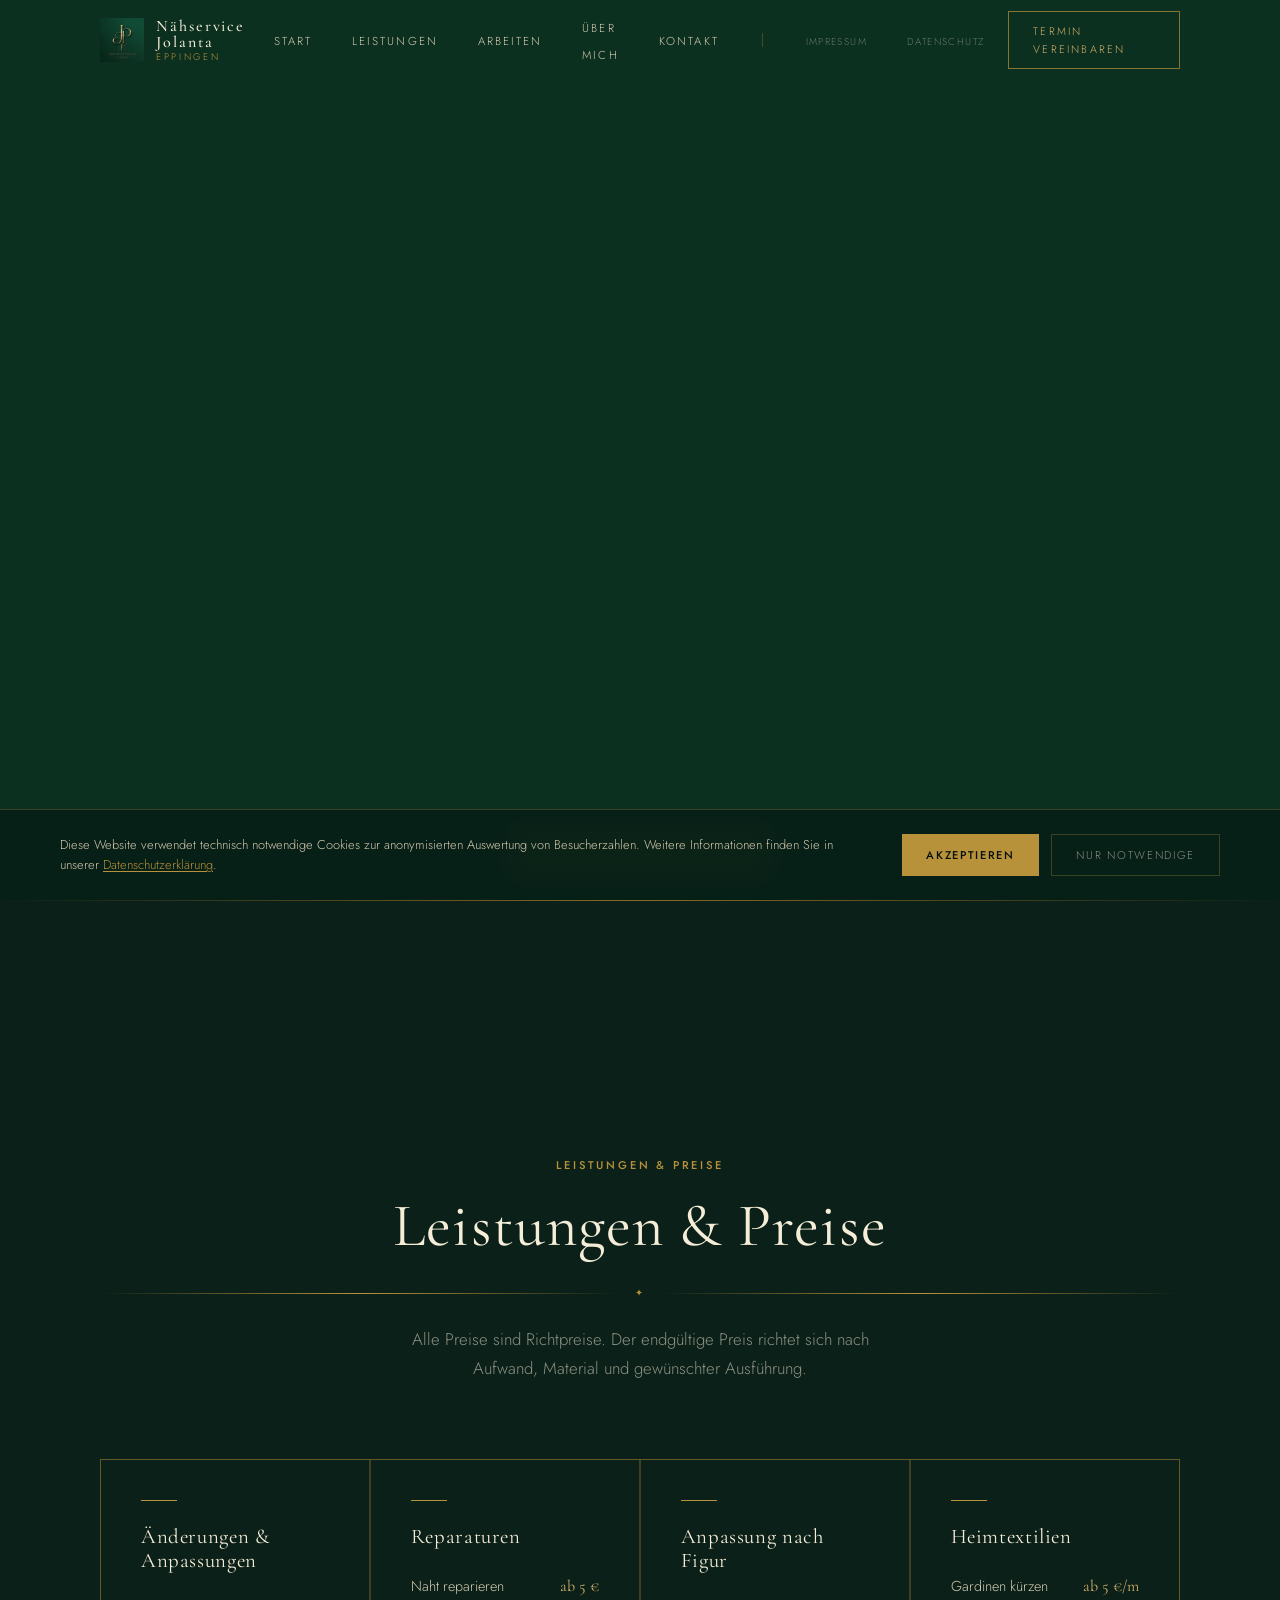
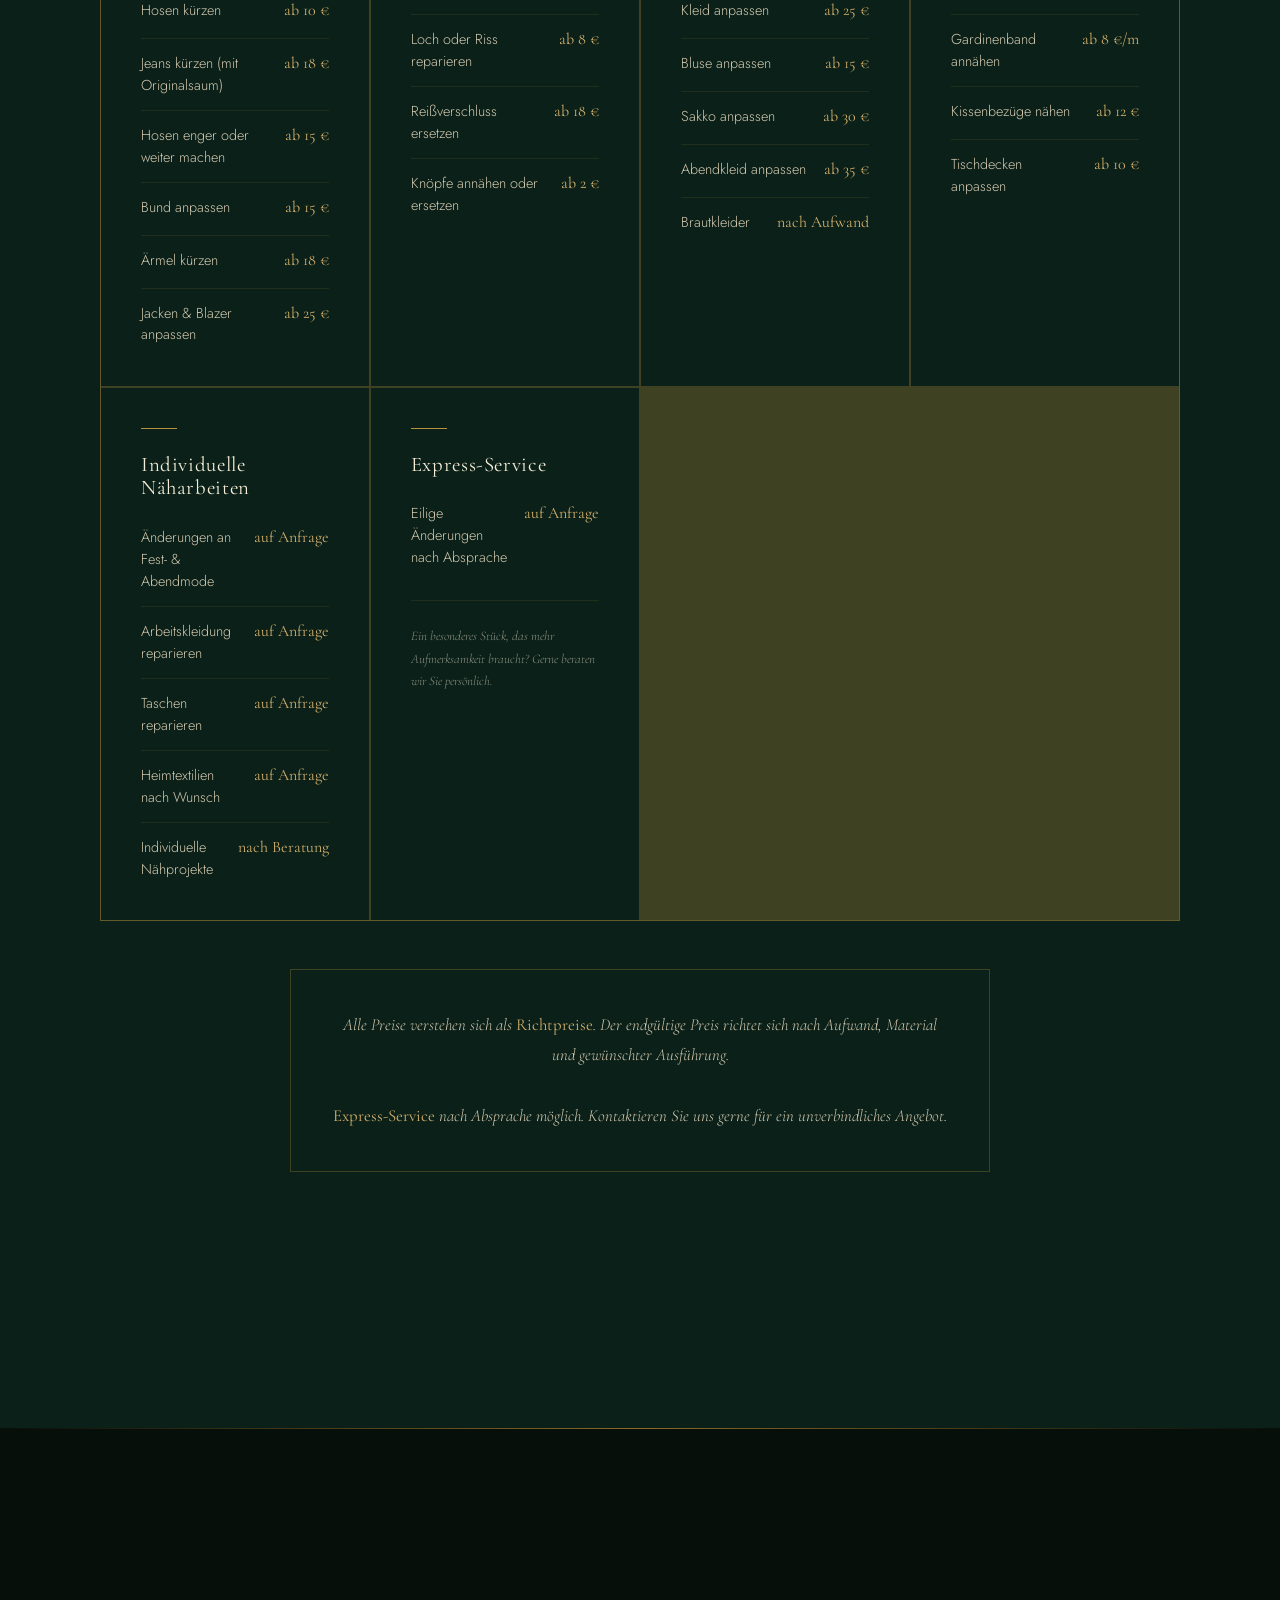
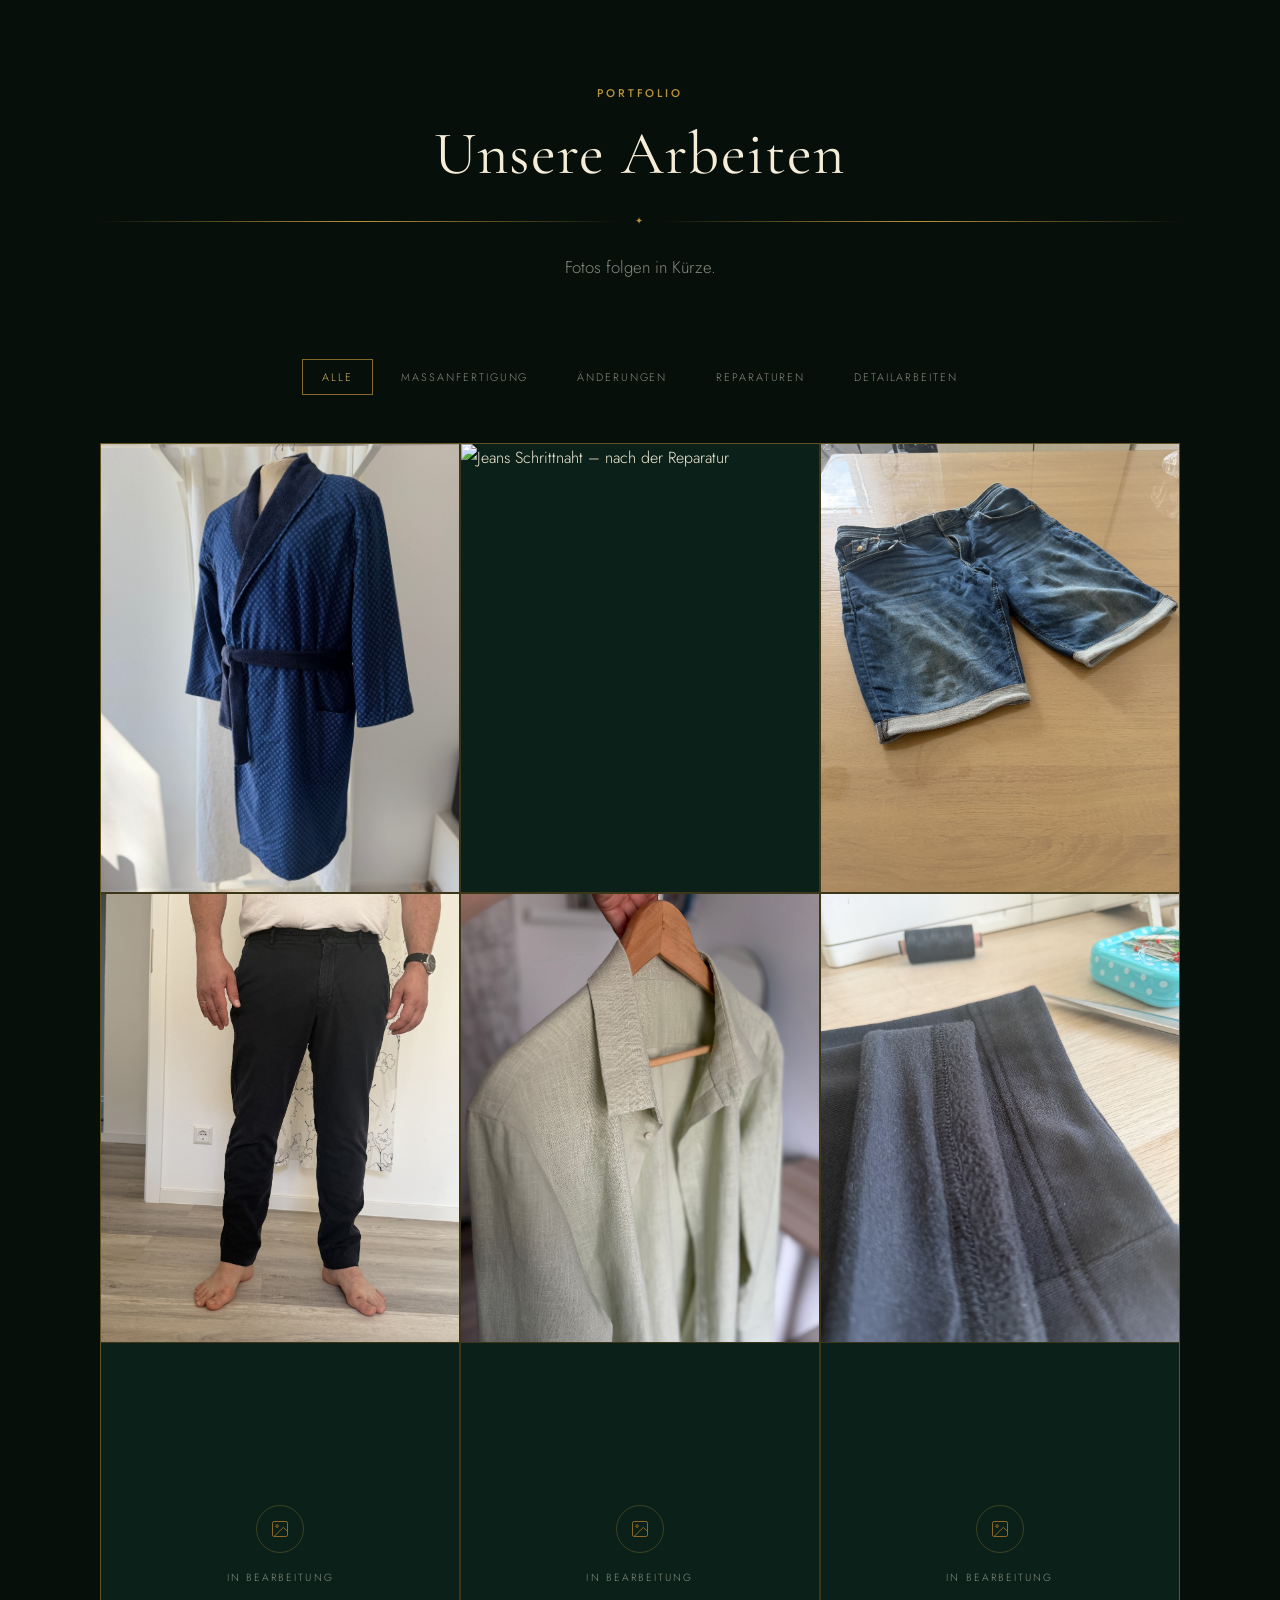
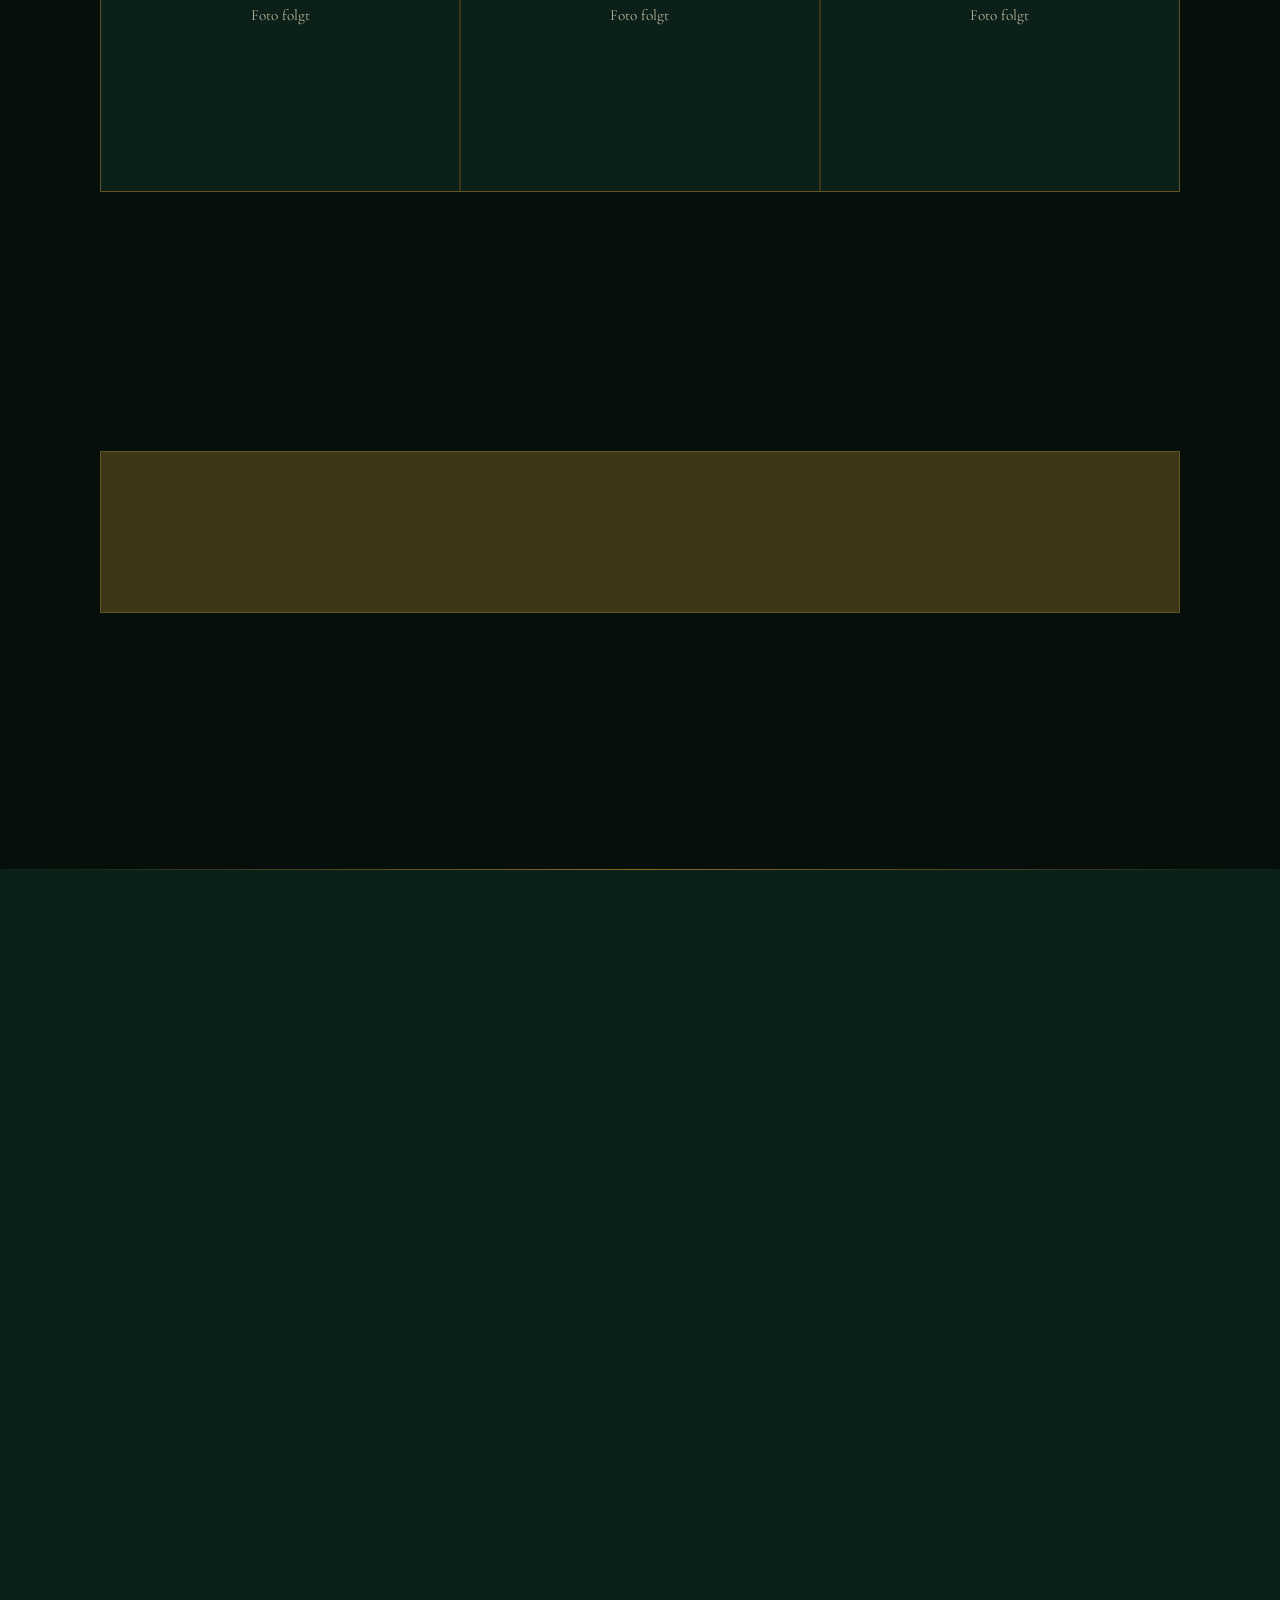
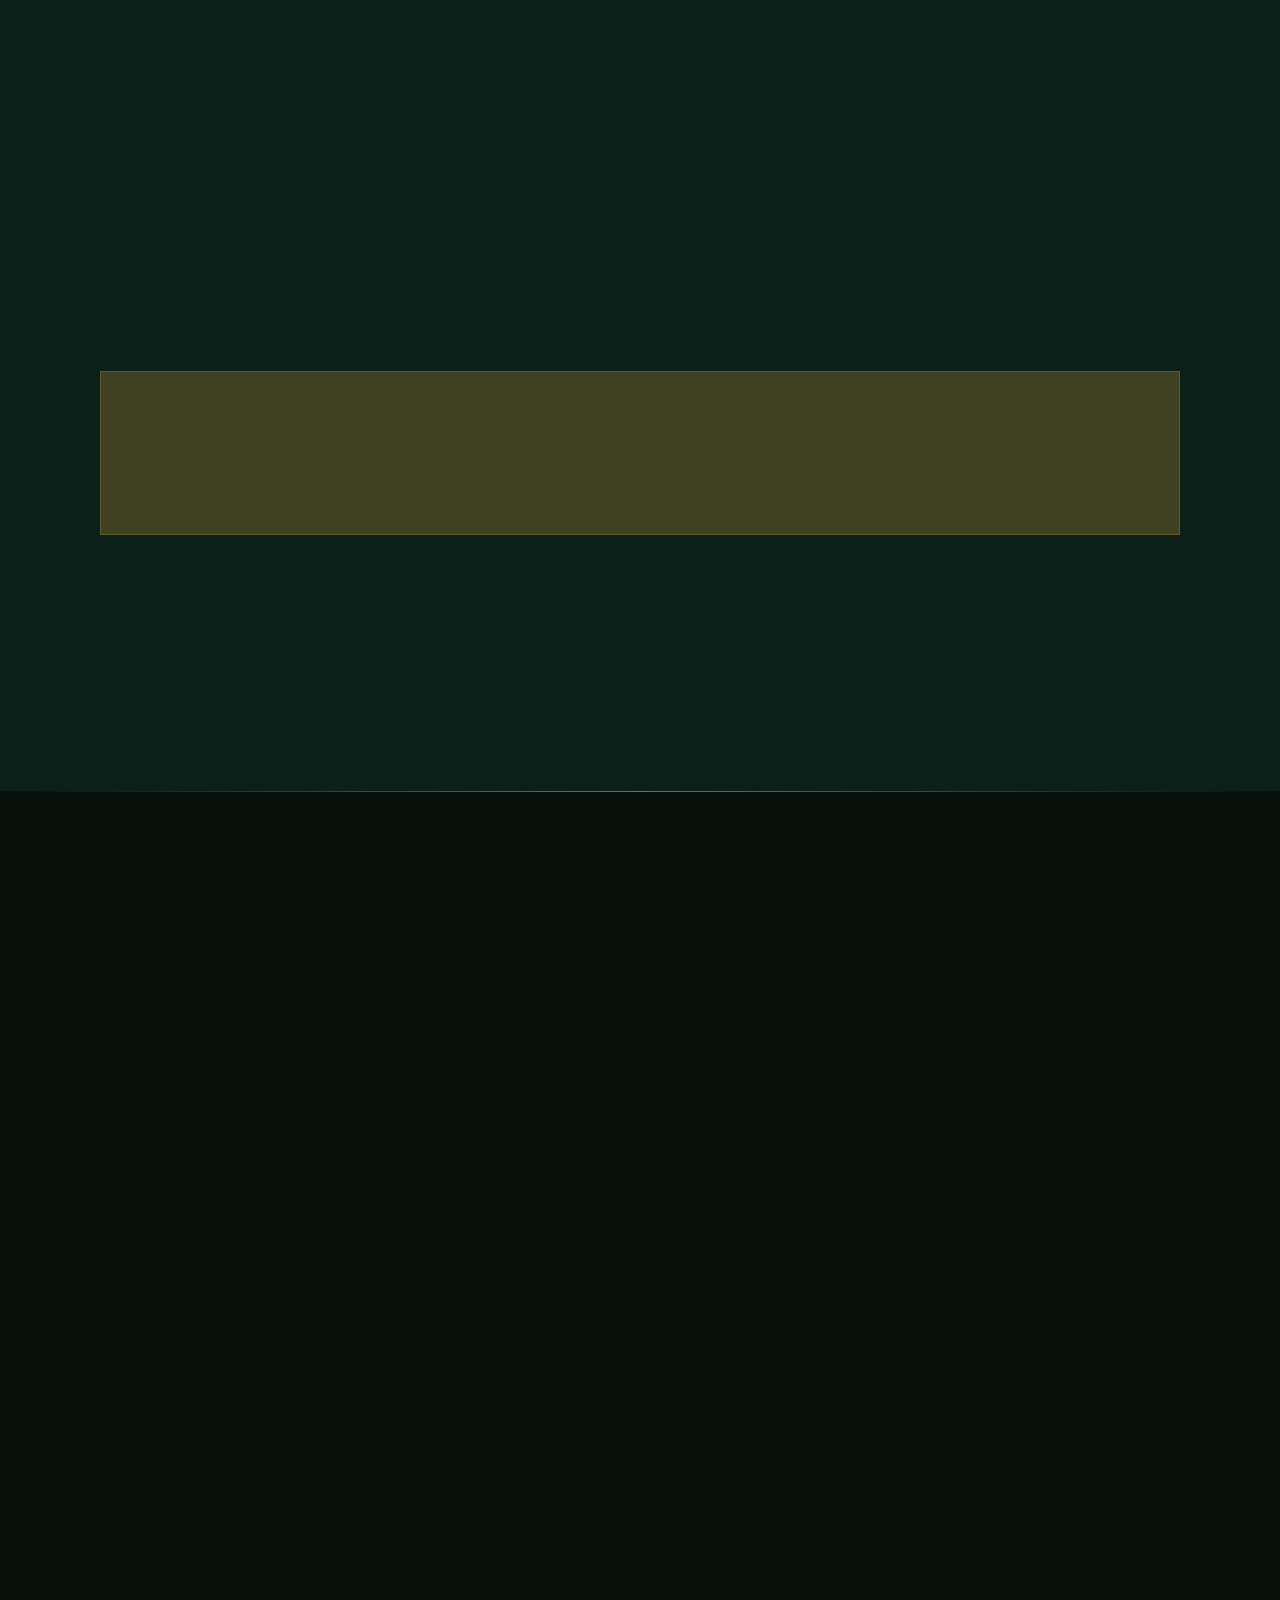
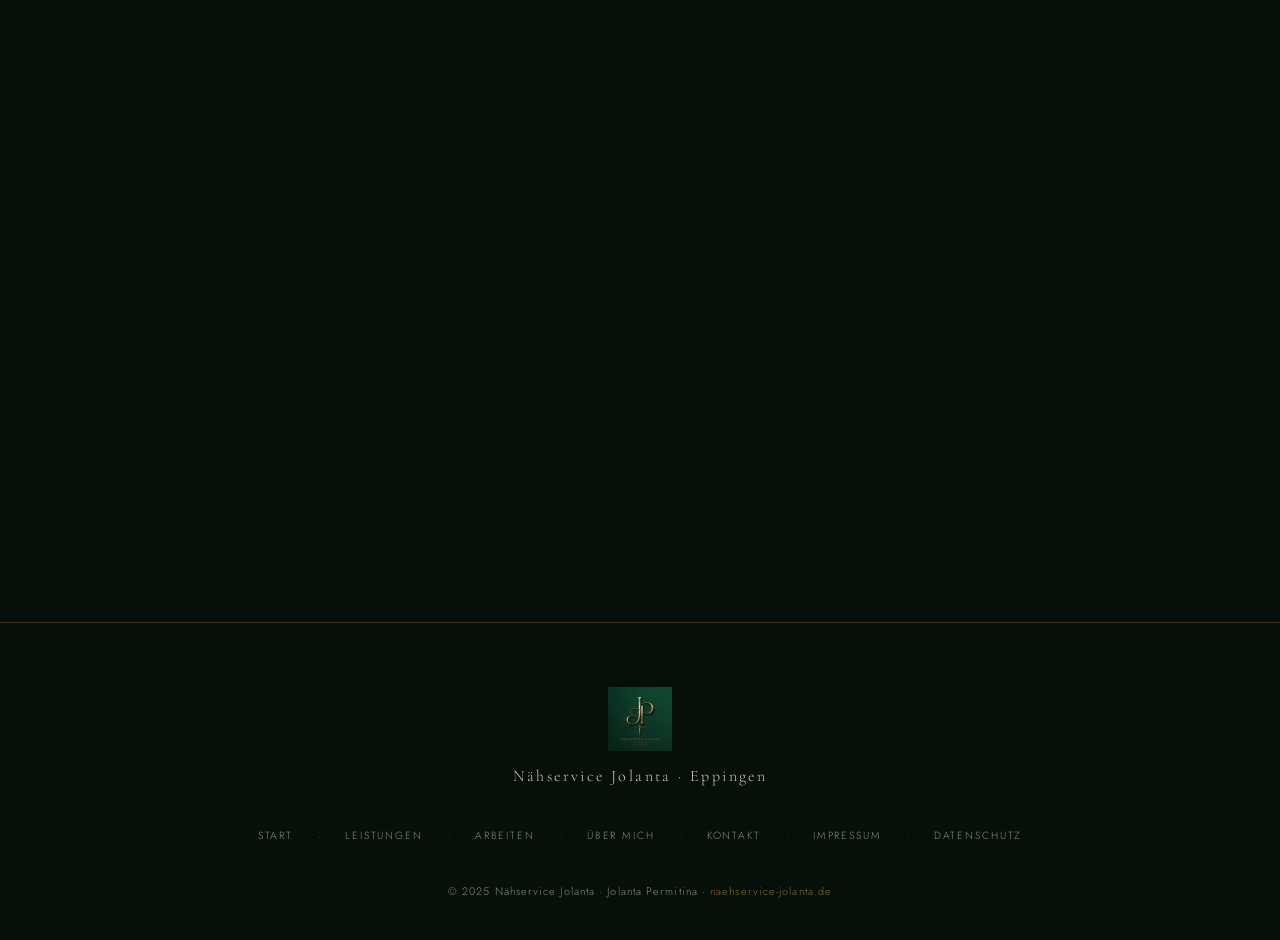
==== commit a6efba32: "Add Coverstitch Detailarbeit card" ====
--- a/index.html
+++ b/index.html
@@ -527,15 +527,25 @@
         </div>
       </div>
 
-      <div class="gallery-card" data-category="details" aria-label="Galerie-Platzhalter: Detailarbeiten">
-        <div class="gallery-card-inner">
-          <div class="gallery-placeholder-icon" aria-hidden="true">
-            <svg width="20" height="20" viewBox="0 0 24 24" fill="none" stroke="currentColor" stroke-width="1.2">
-              <path d="M12 22s8-4 8-10V5l-8-3-8 3v7c0 6 8 10 8 10z"/>
-            </svg>
-          </div>
-          <span class="gallery-placeholder-label">In Bearbeitung</span>
-          <span class="gallery-placeholder-tag serif">Detailarbeiten</span>
+      <!-- Coverstitch Detailarbeit -->
+      <div class="gallery-card work-card" data-category="details"
+           aria-label="Die Kunst des Unsichtbaren – Fotos ansehen"
+           data-work-title="Die Kunst des Unsichtbaren"
+           data-work-desc="Manchmal sind es nur wenige Zentimeter, die den Unterschied machen. Der originale Coverstich wurde sorgfältig auf der Coverlock-Maschine rekonstruiert, sodass die Verlängerung den Charakter des Kleidungsstücks bewahrt. Wahre Handwerkskunst erkennt man daran, dass die Veränderung nicht auffällt."
+           data-work-images="assets/images/gallery/detailarbeiten/IMG_9695.jpeg,assets/images/gallery/detailarbeiten/IMG_9696.jpeg,assets/images/gallery/detailarbeiten/IMG_9691.jpeg">
+
+        <!-- Hauptbild -->
+        <div class="work-main-img">
+          <img src="assets/images/gallery/detailarbeiten/IMG_9695.jpeg"
+               alt="Coverstitch Detail – rekonstruierter Saum"
+               loading="lazy">
+        </div>
+
+        <!-- Info-Leiste -->
+        <div class="work-info">
+          <span class="work-tag">Detailarbeit</span>
+          <p class="work-title serif">Die Kunst des Unsichtbaren</p>
+          <span class="work-cta">Alle Fotos ansehen →</span>
         </div>
       </div>
 
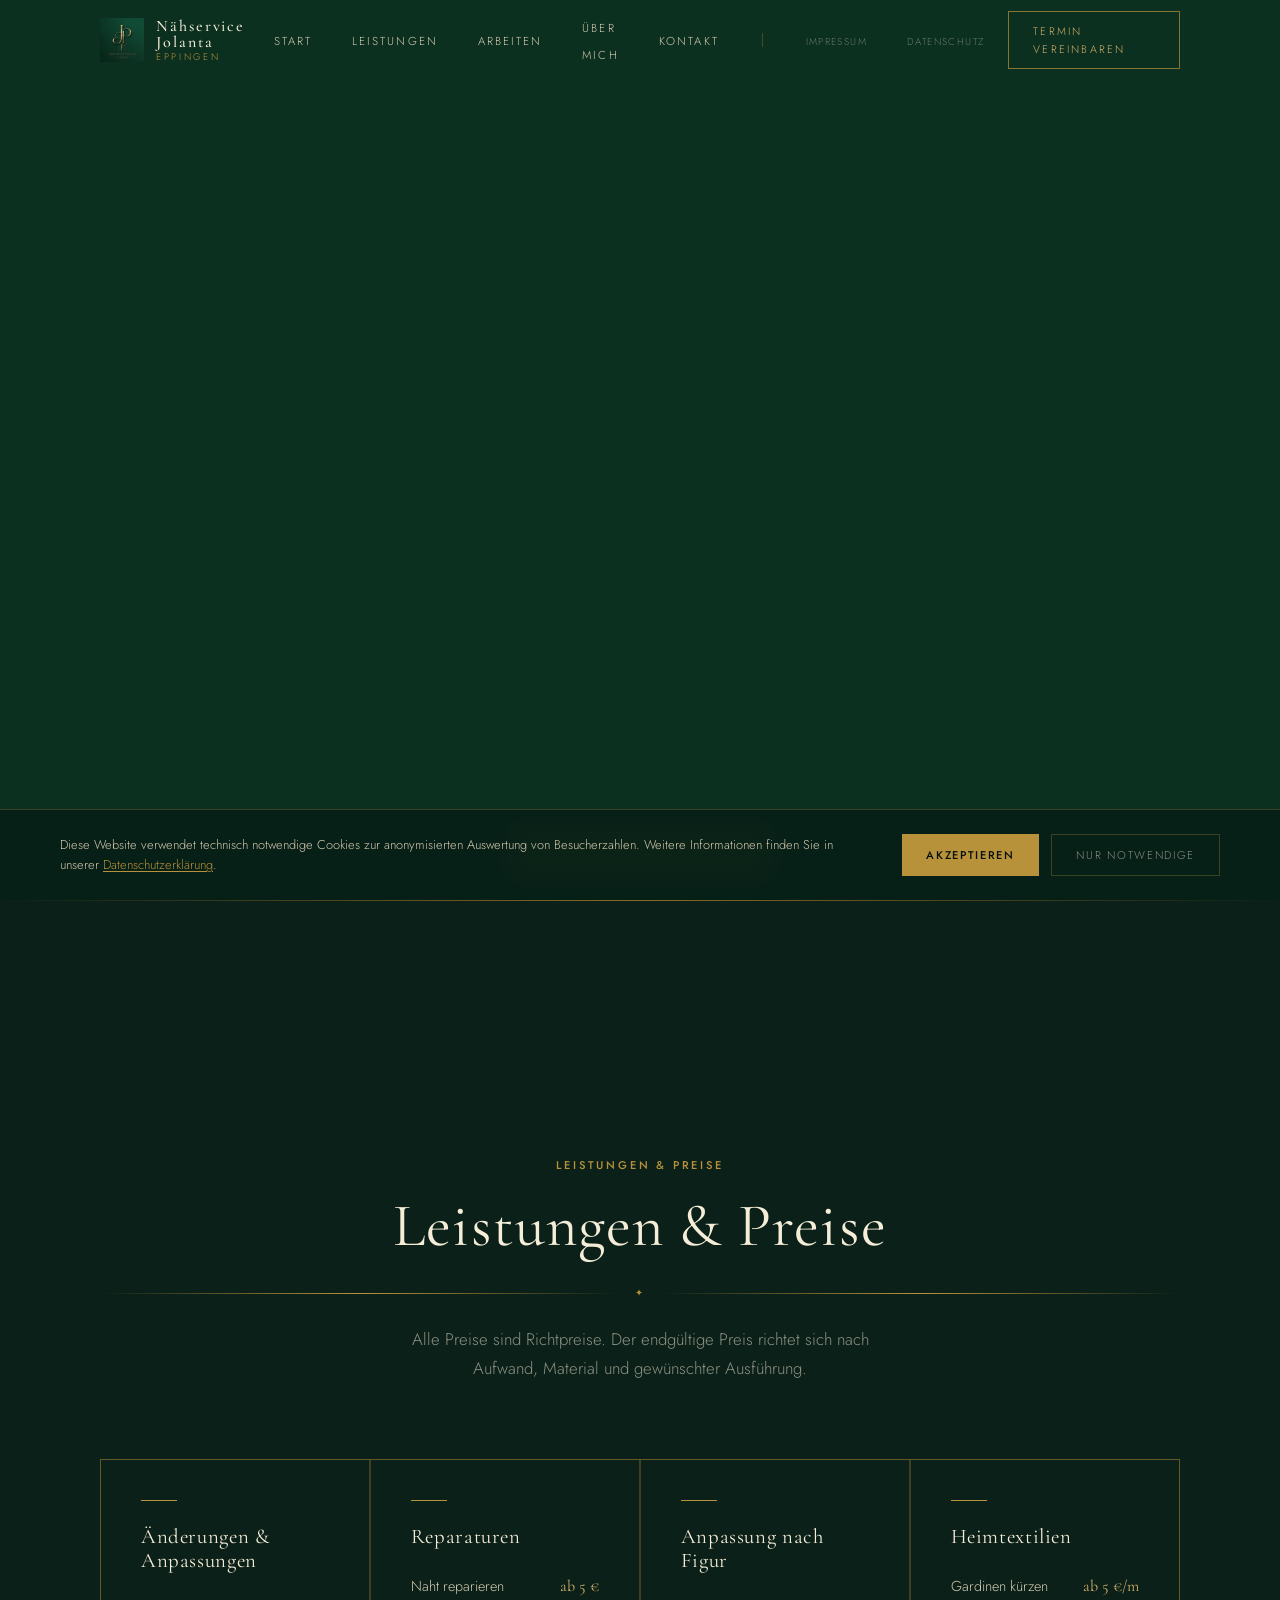
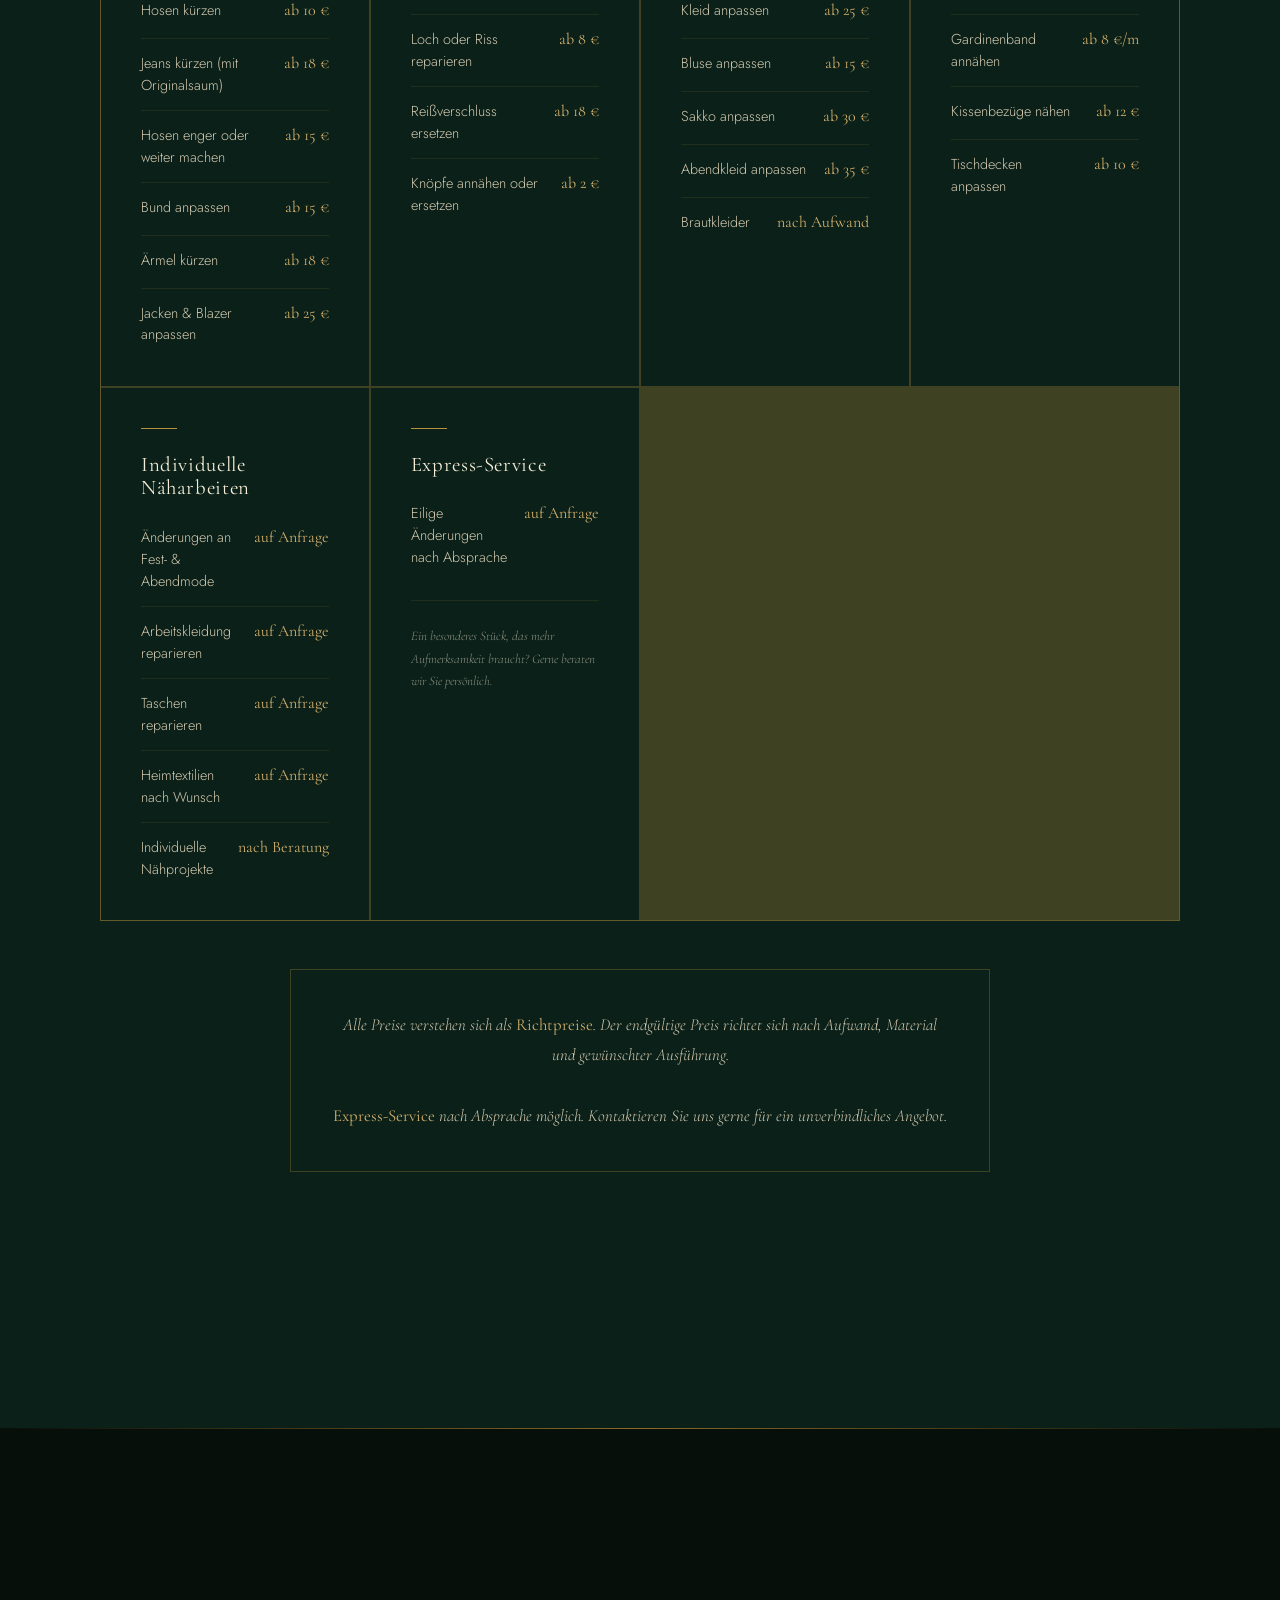
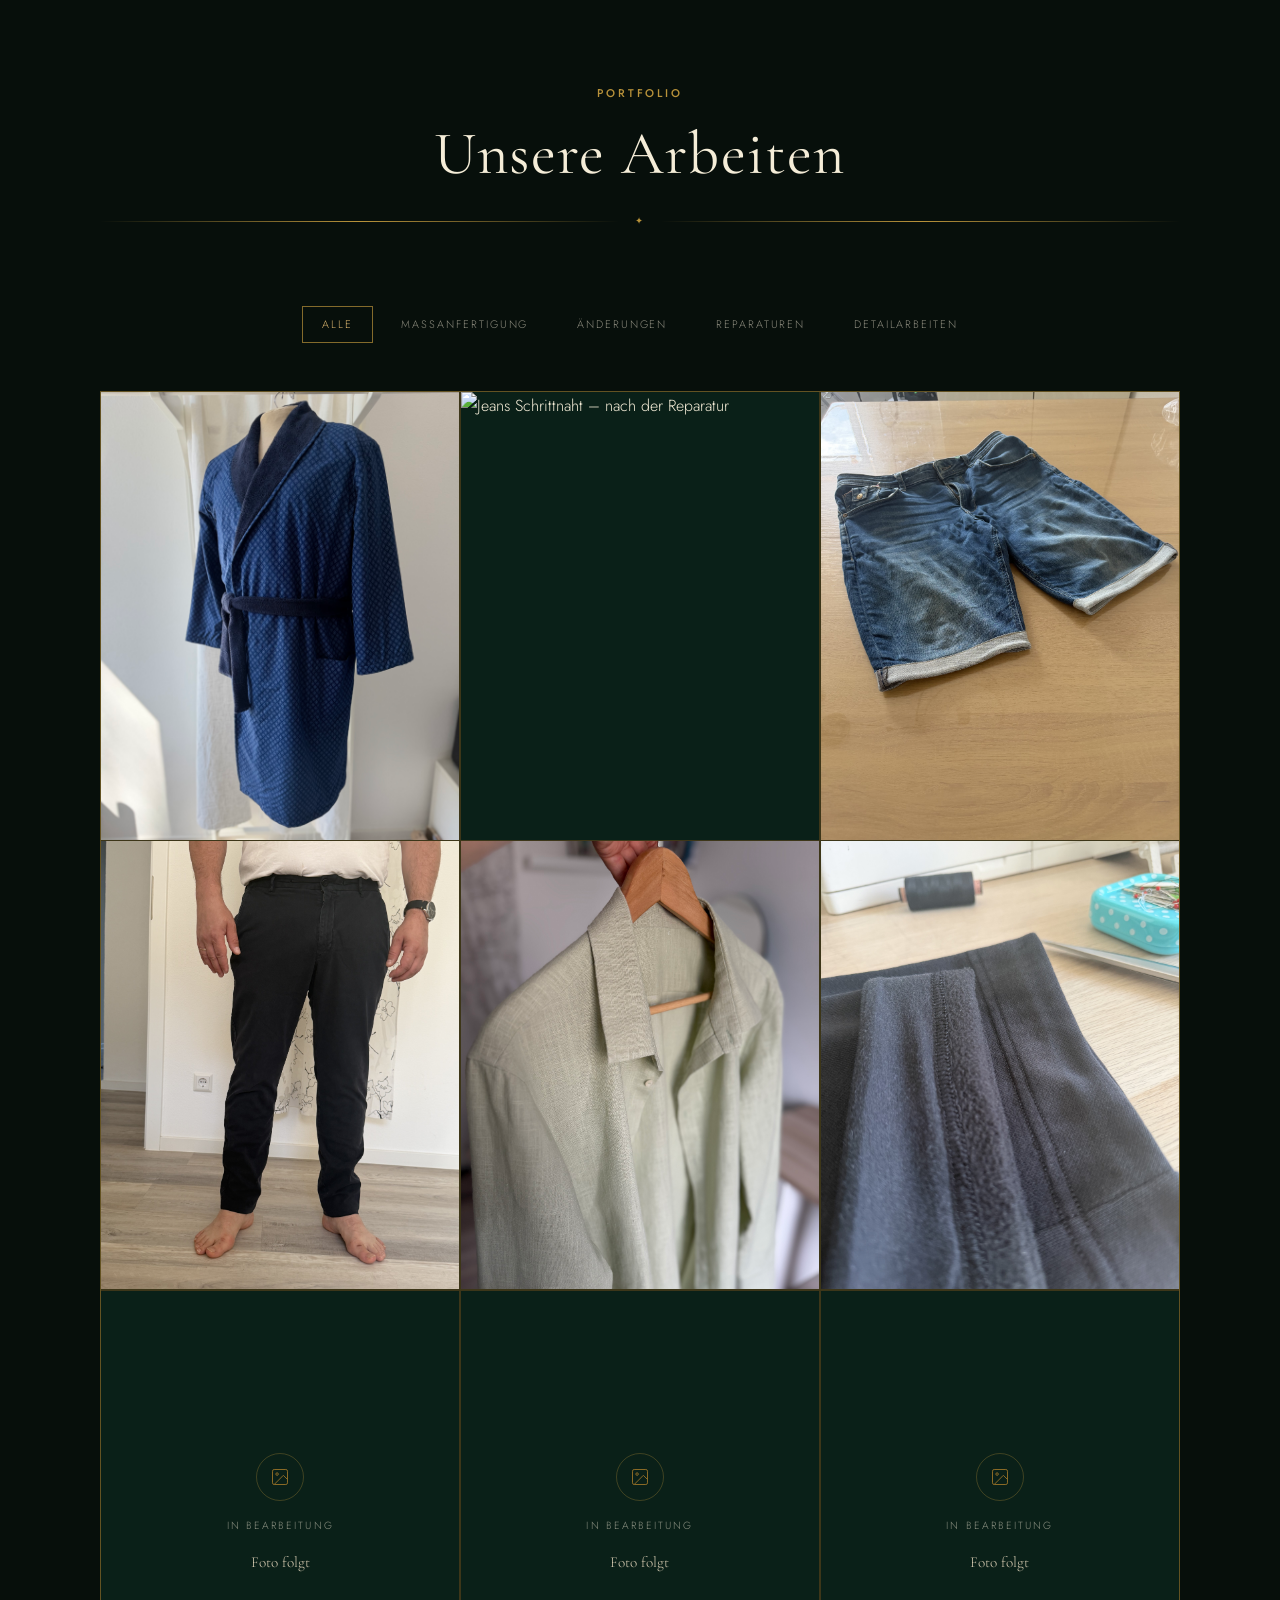
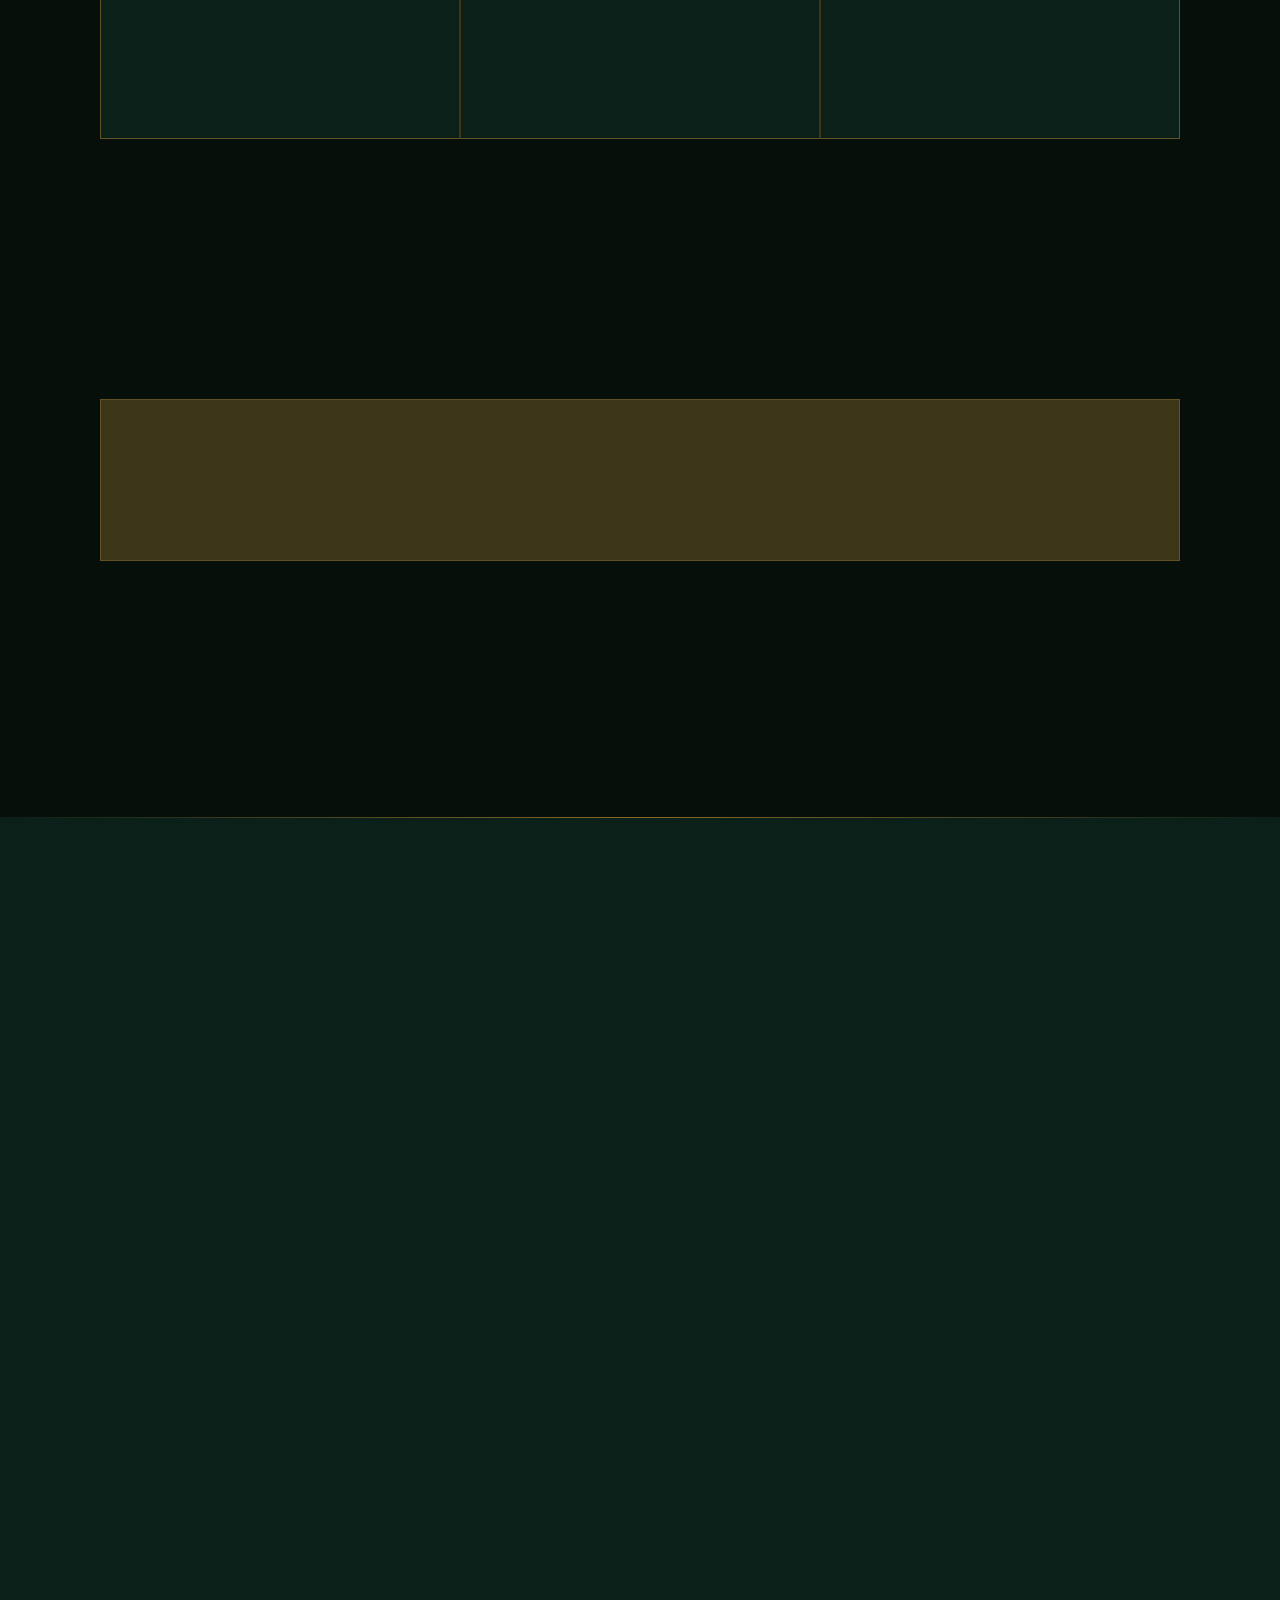
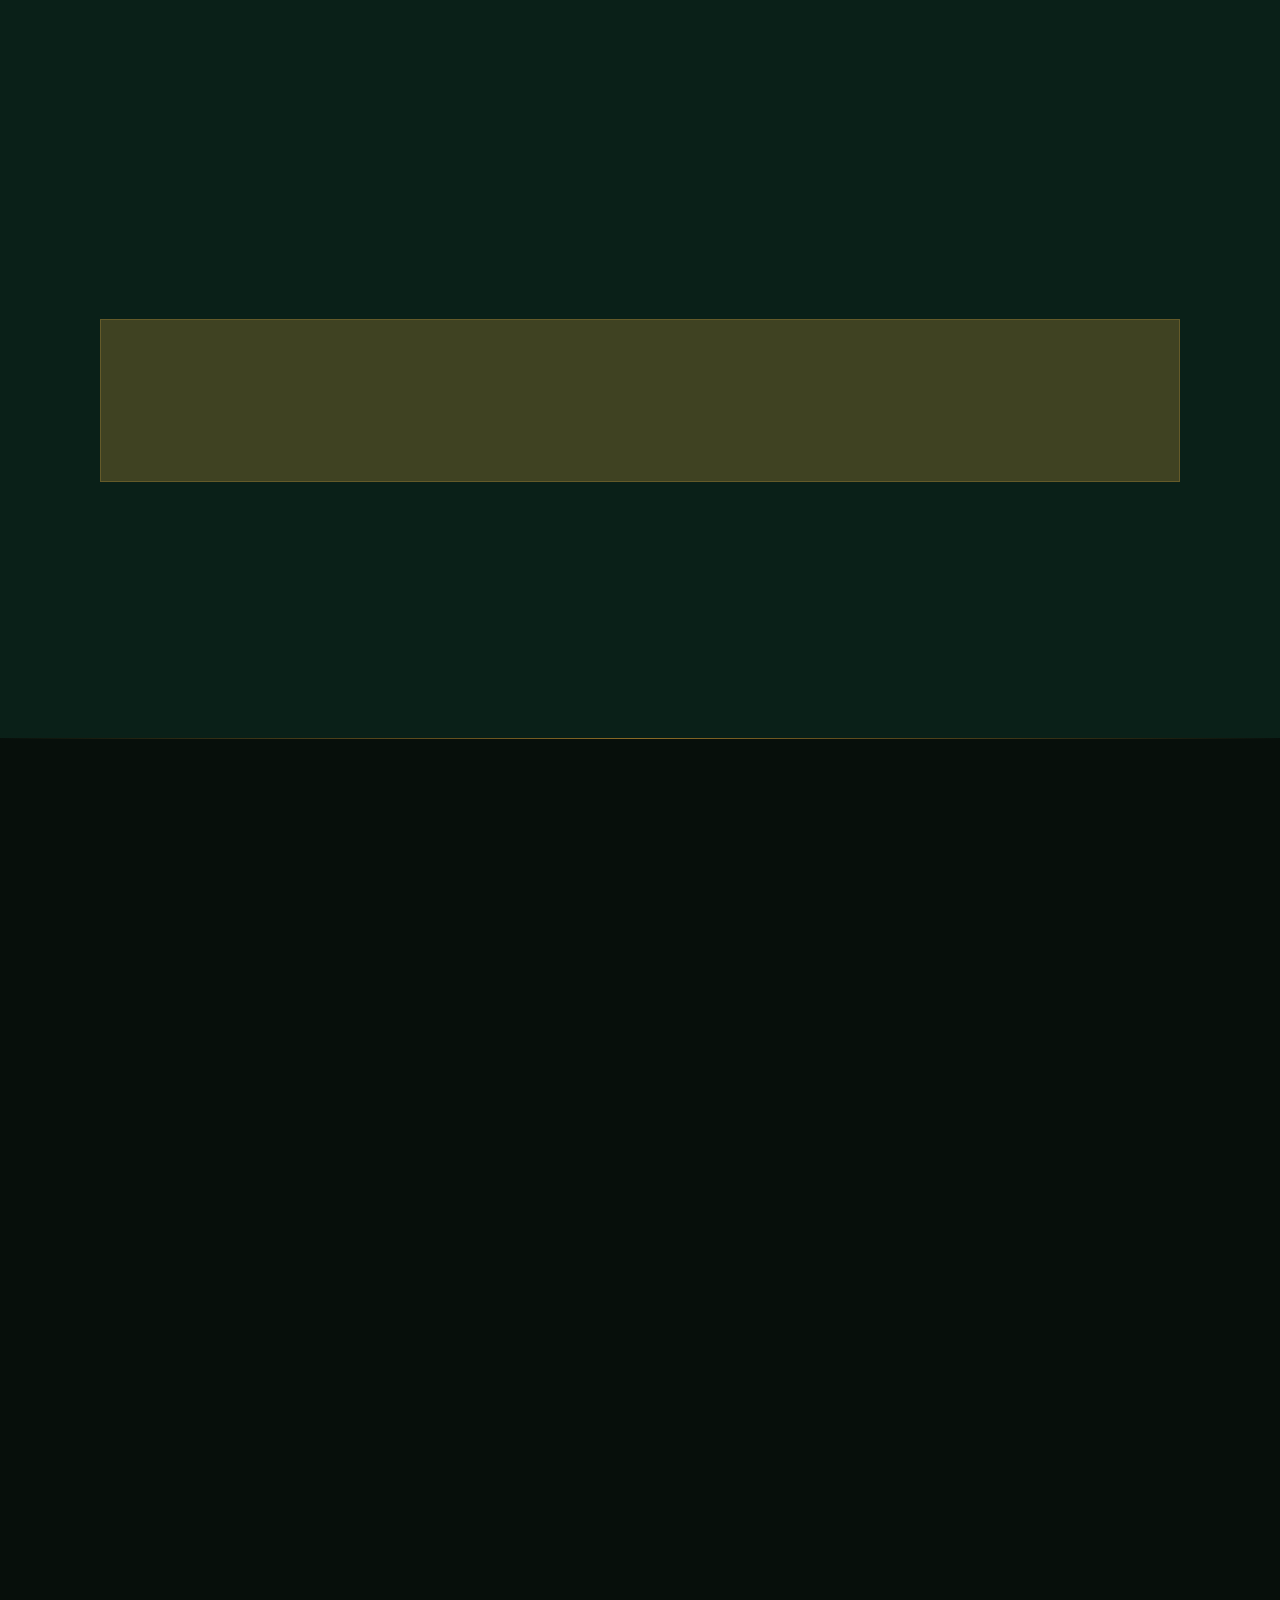
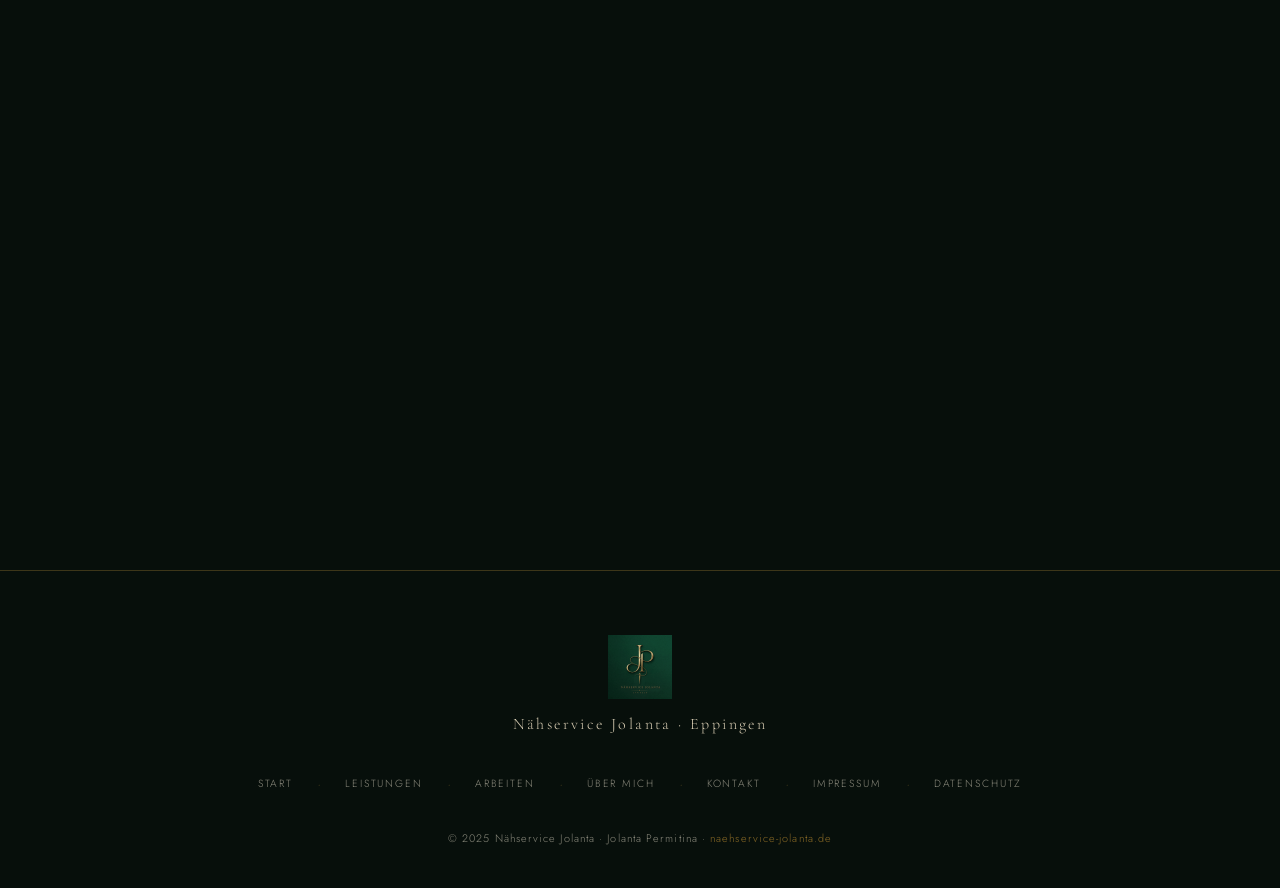
==== commit 88e2dad2: ""Fotos folgen"-Hinweis aus Portfolio-Sektion entfernen Co-Authored-By: Claude Sonnet 5 <noreply@anth" ====
--- a/index.html
+++ b/index.html
@@ -368,7 +368,6 @@
       <span class="section-label">Portfolio</span>
       <h2 id="arbeiten-title">Unsere Arbeiten</h2>
       <div class="gold-line"><span class="gold-line-icon">✦</span></div>
-      <p>Fotos folgen in Kürze.</p>
     </div>
 
     <!-- Filter -->
@@ -539,6 +538,12 @@
           <img src="assets/images/gallery/detailarbeiten/IMG_9695.jpeg"
                alt="Coverstitch Detail – rekonstruierter Saum"
                loading="lazy">
+        </div>
+
+        <!-- Vorher (Cross-Fade beim Hover) -->
+        <div class="work-before" aria-hidden="true">
+          <img src="assets/images/gallery/detailarbeiten/IMG_9691.jpeg" alt="">
+          <span class="before-label">Vorher</span>
         </div>
 
         <!-- Info-Leiste -->
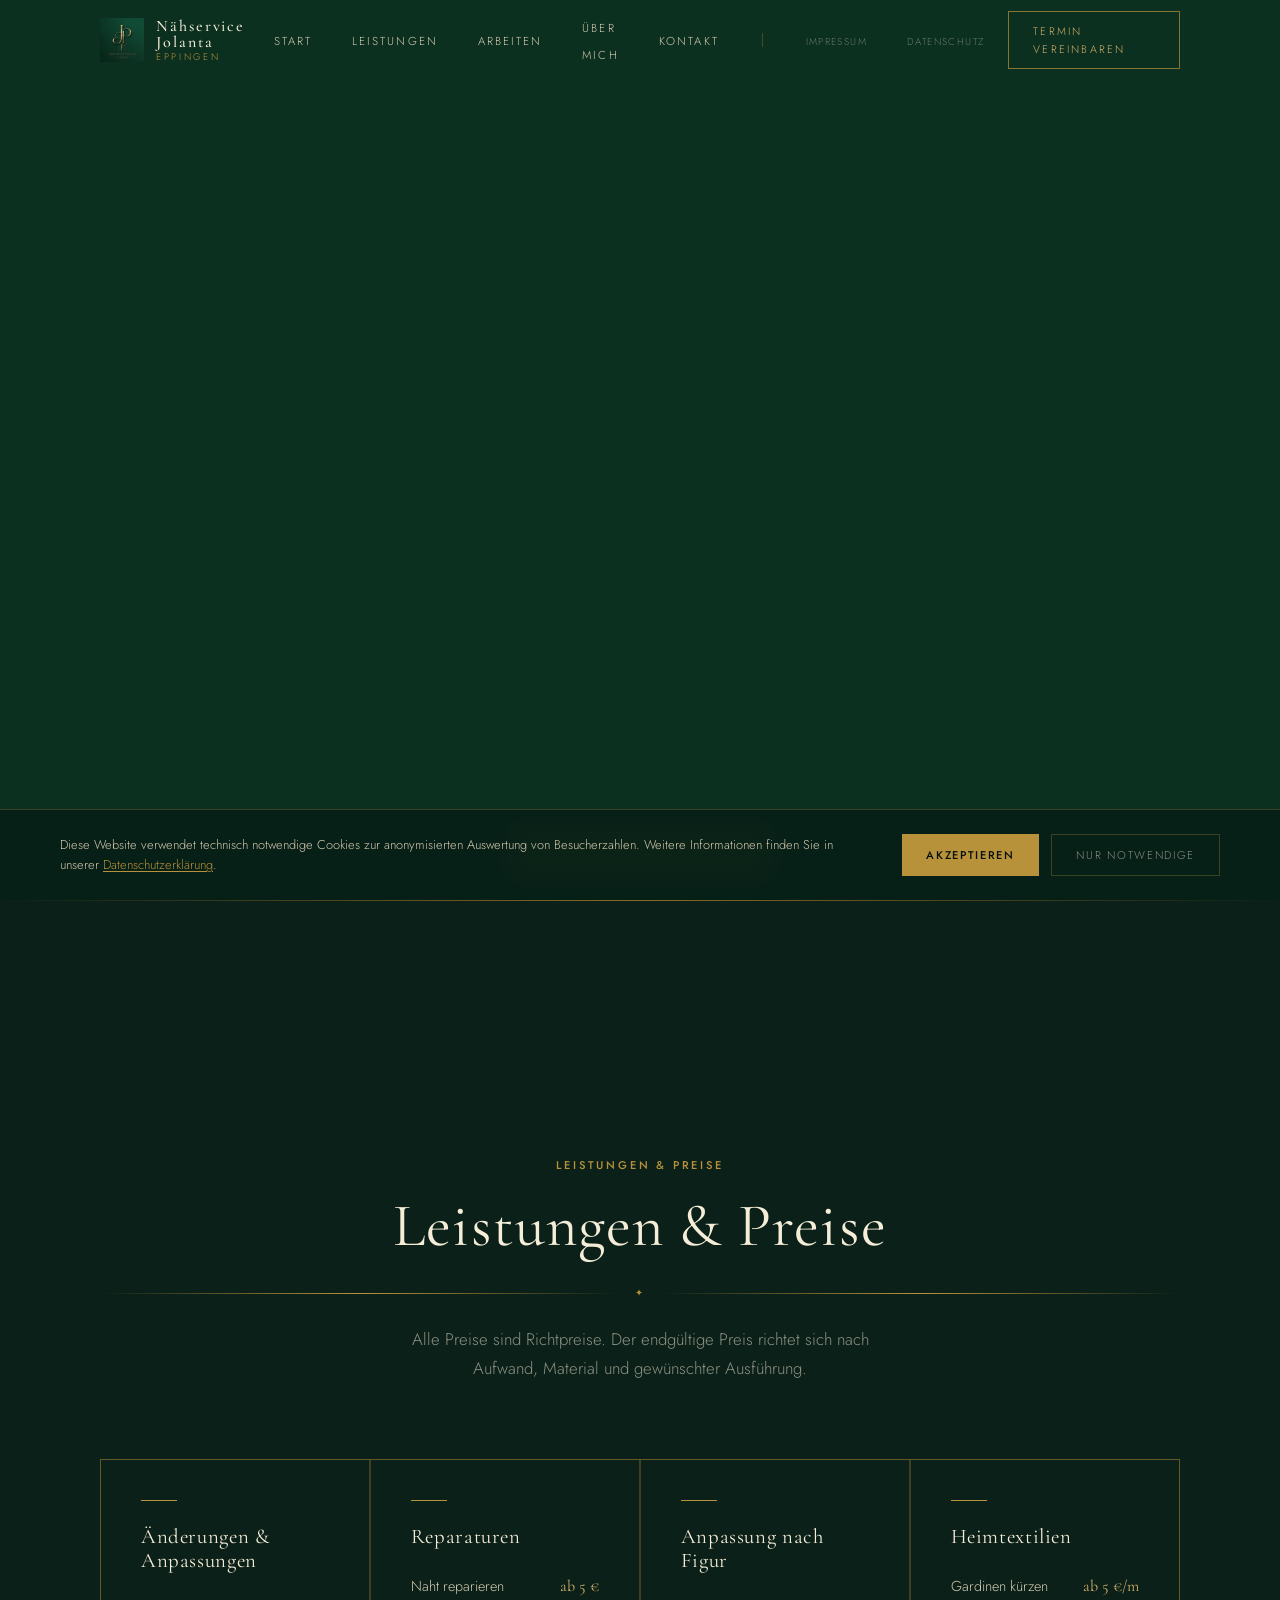
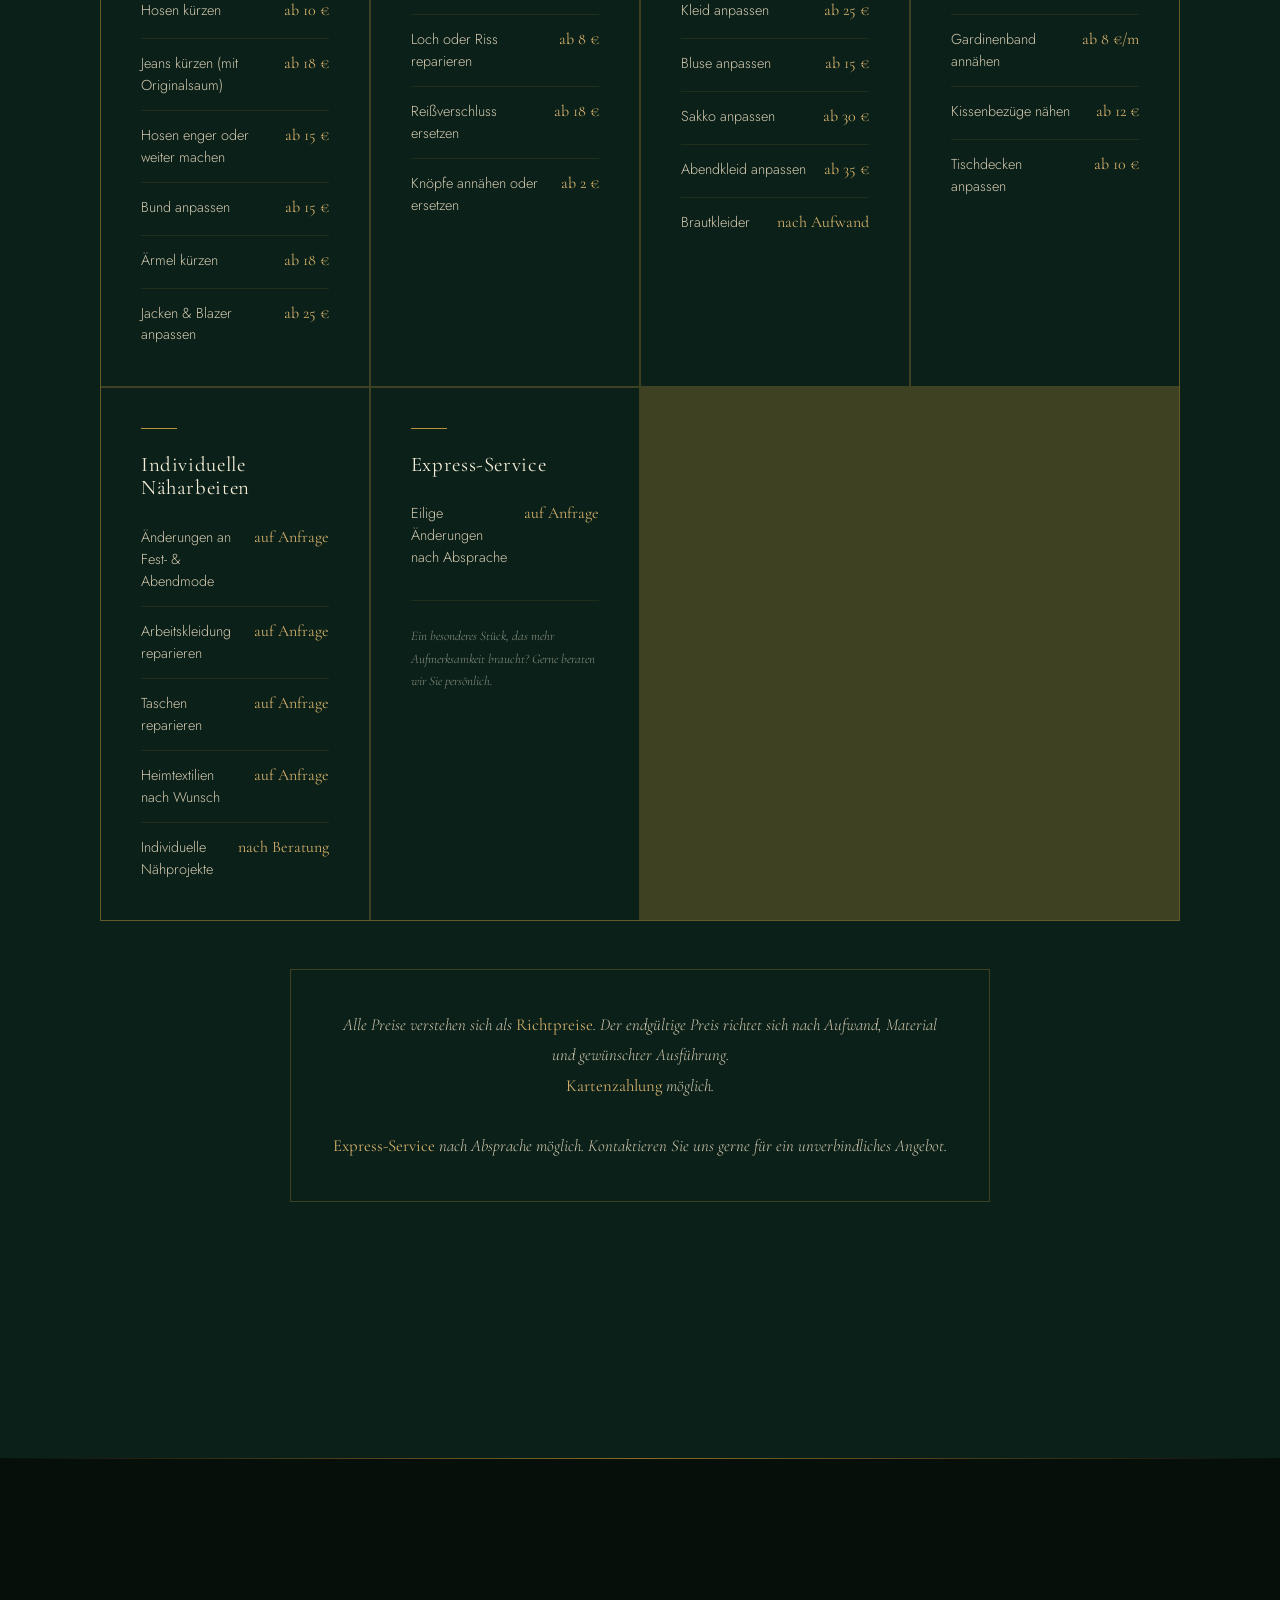
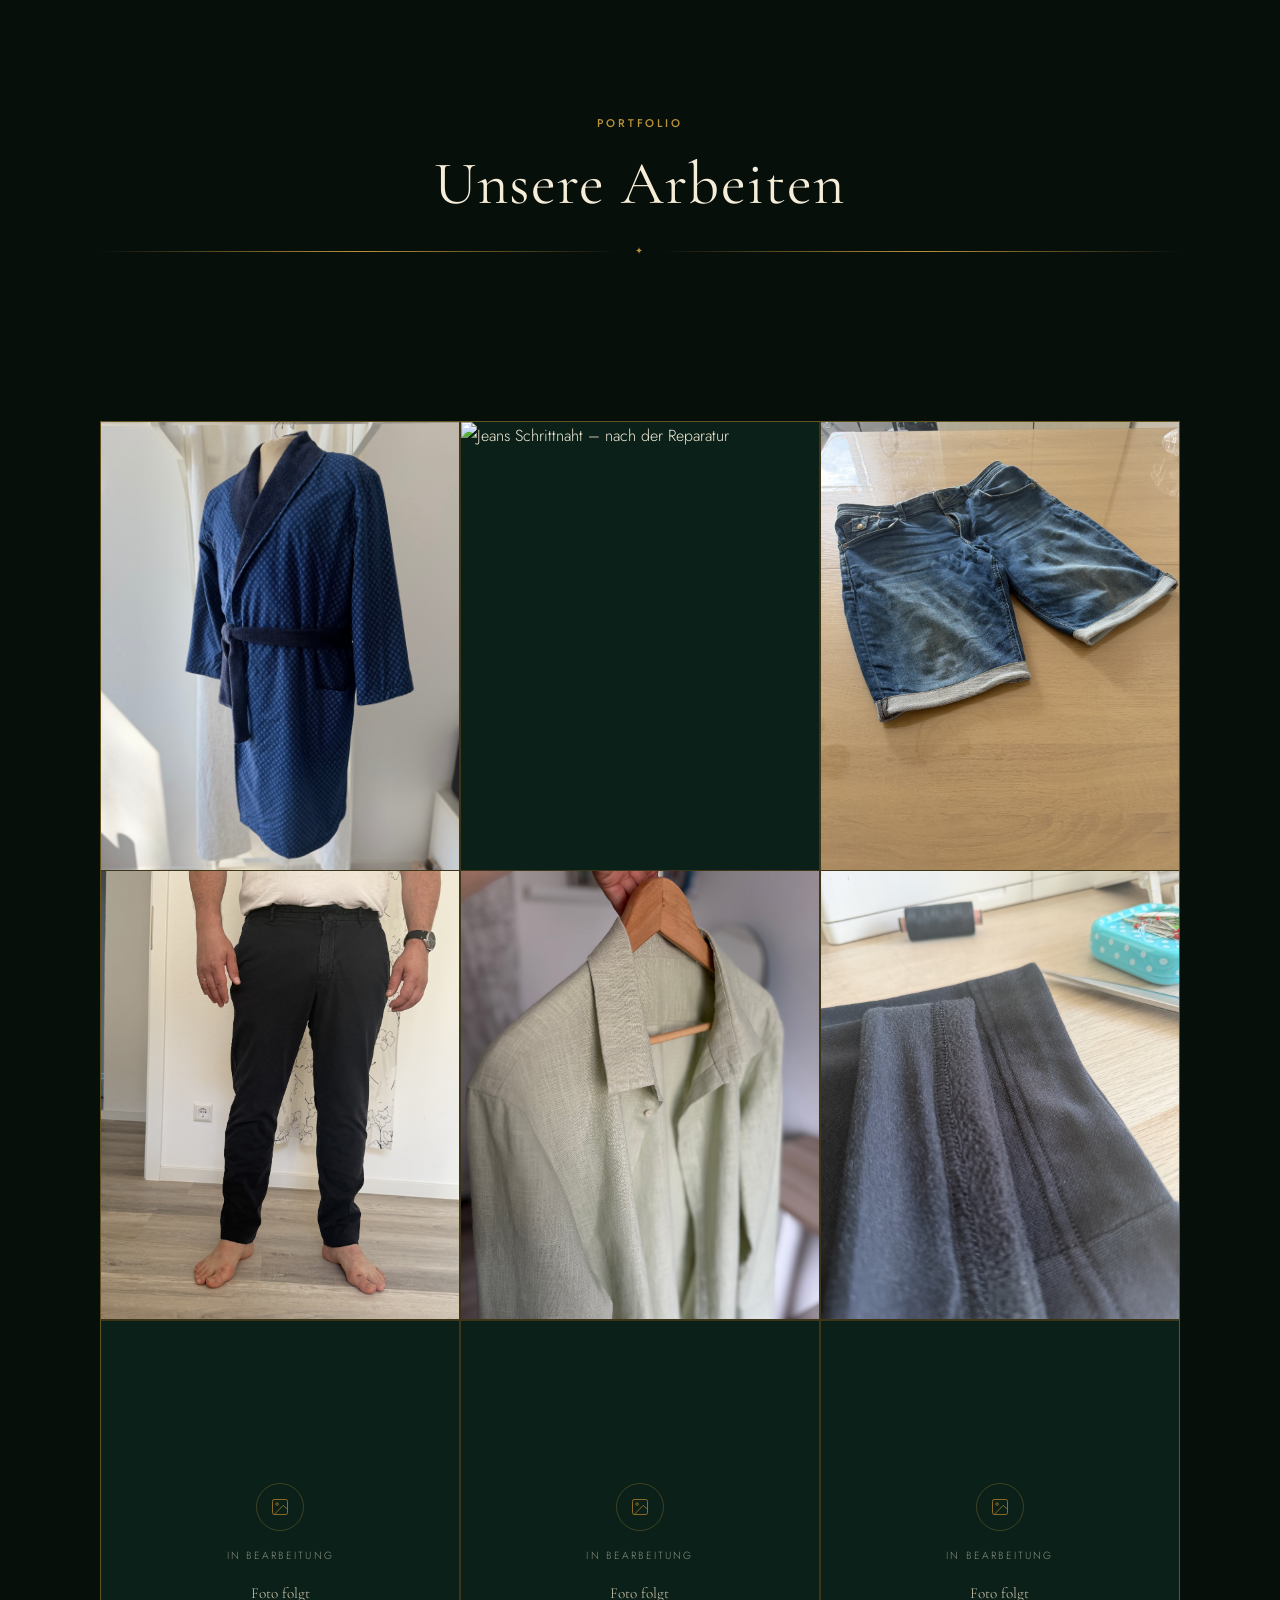
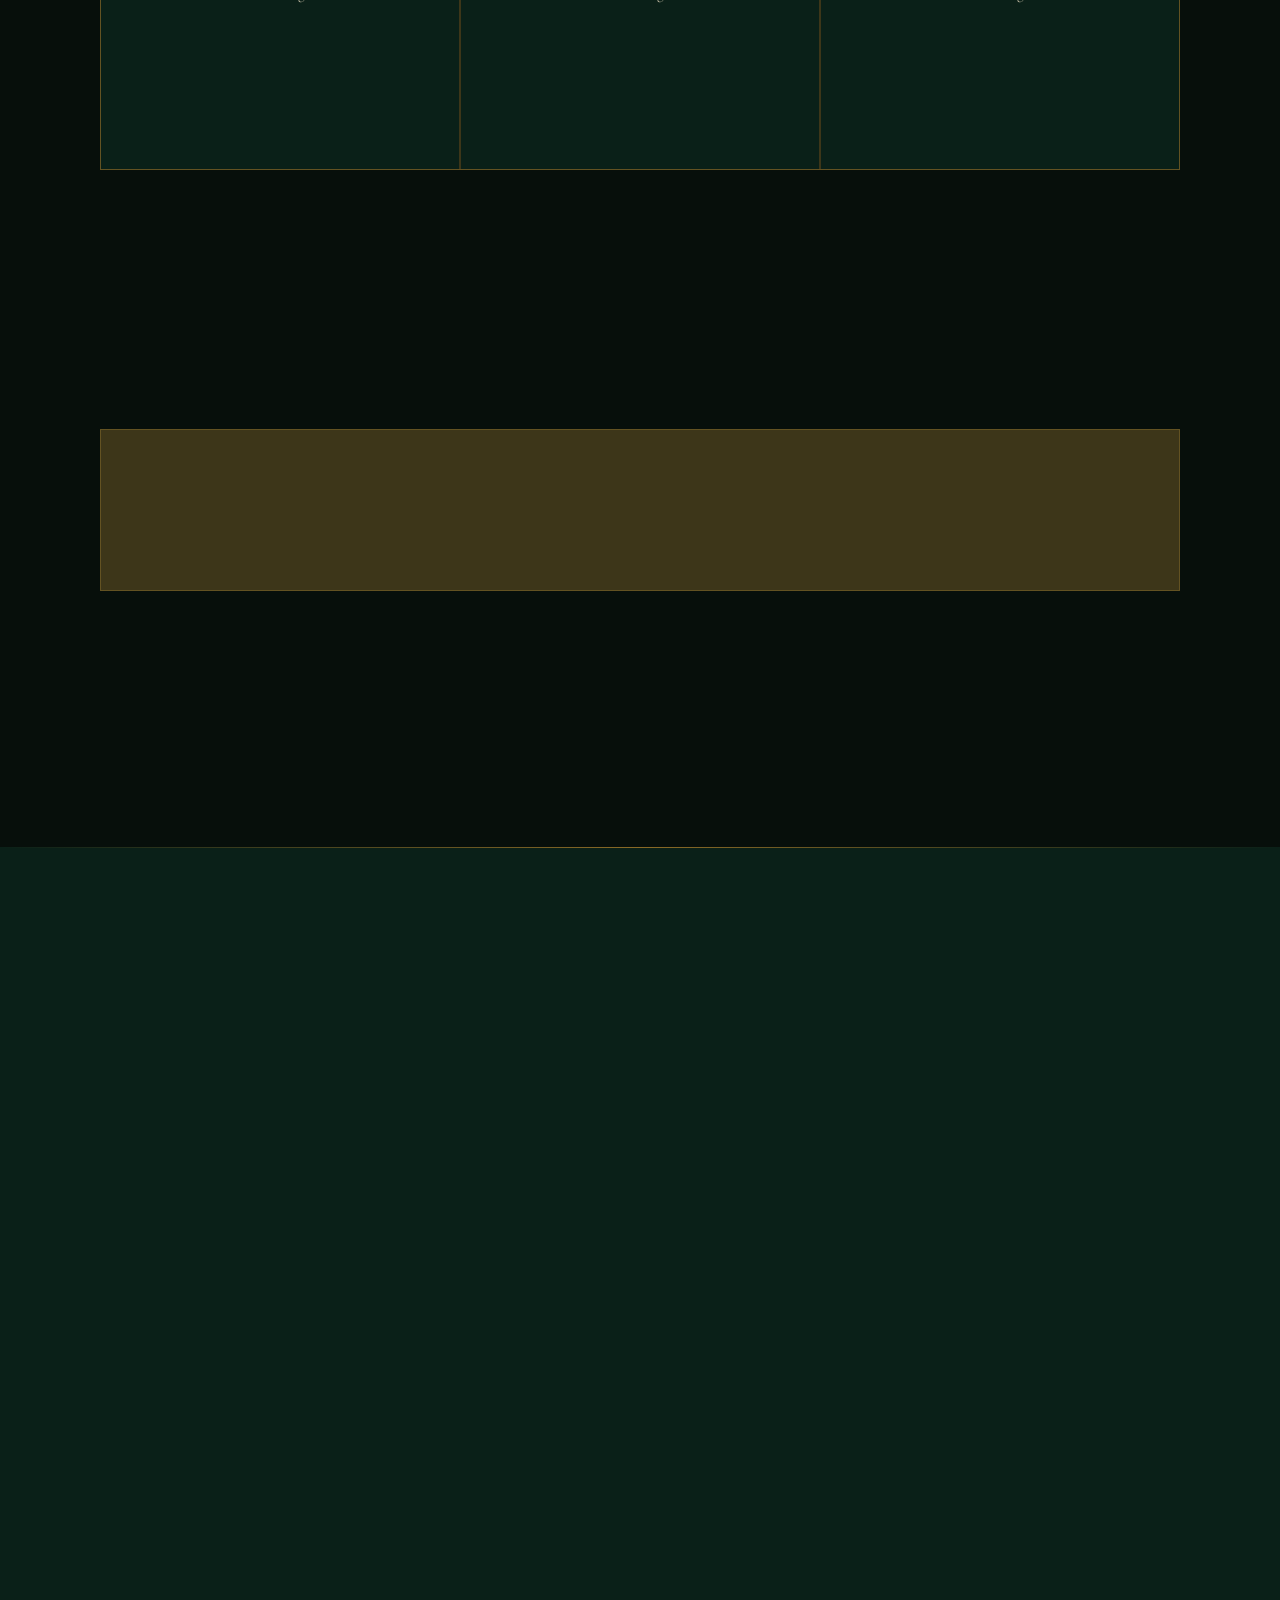
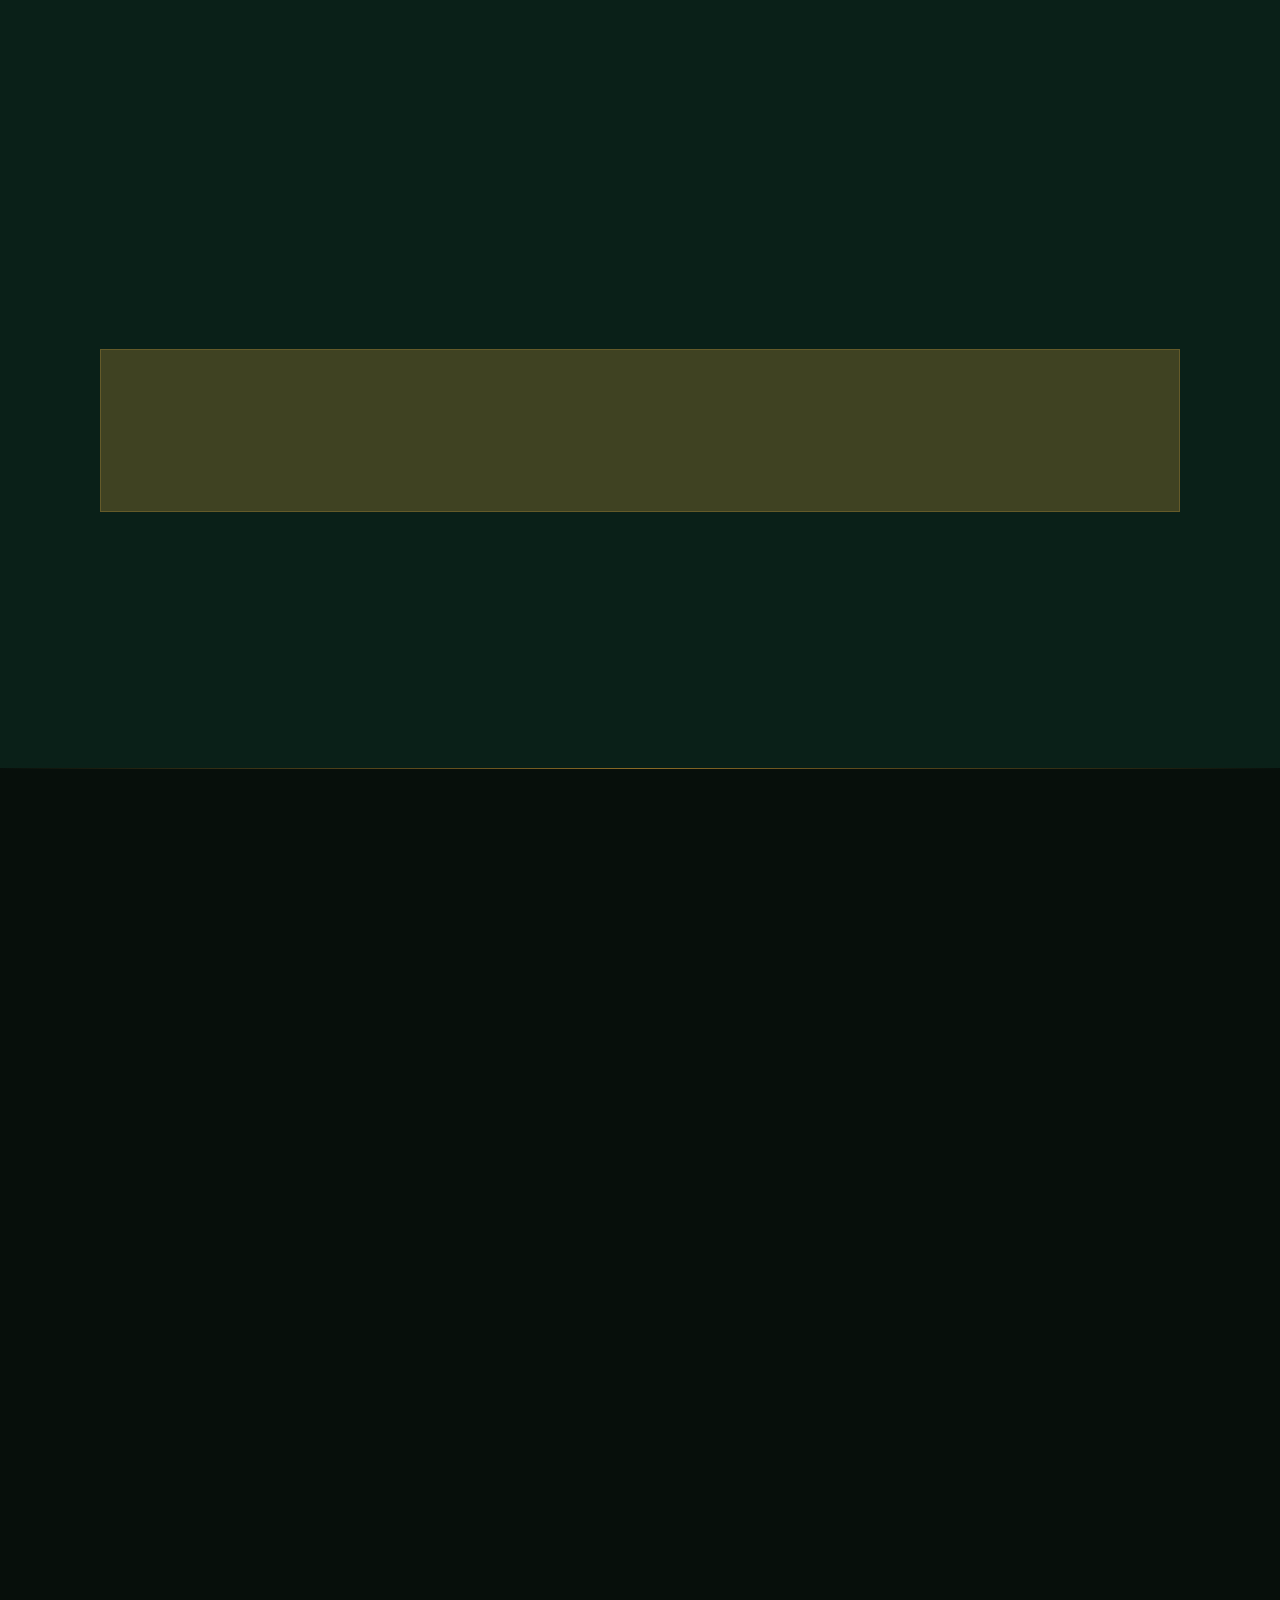
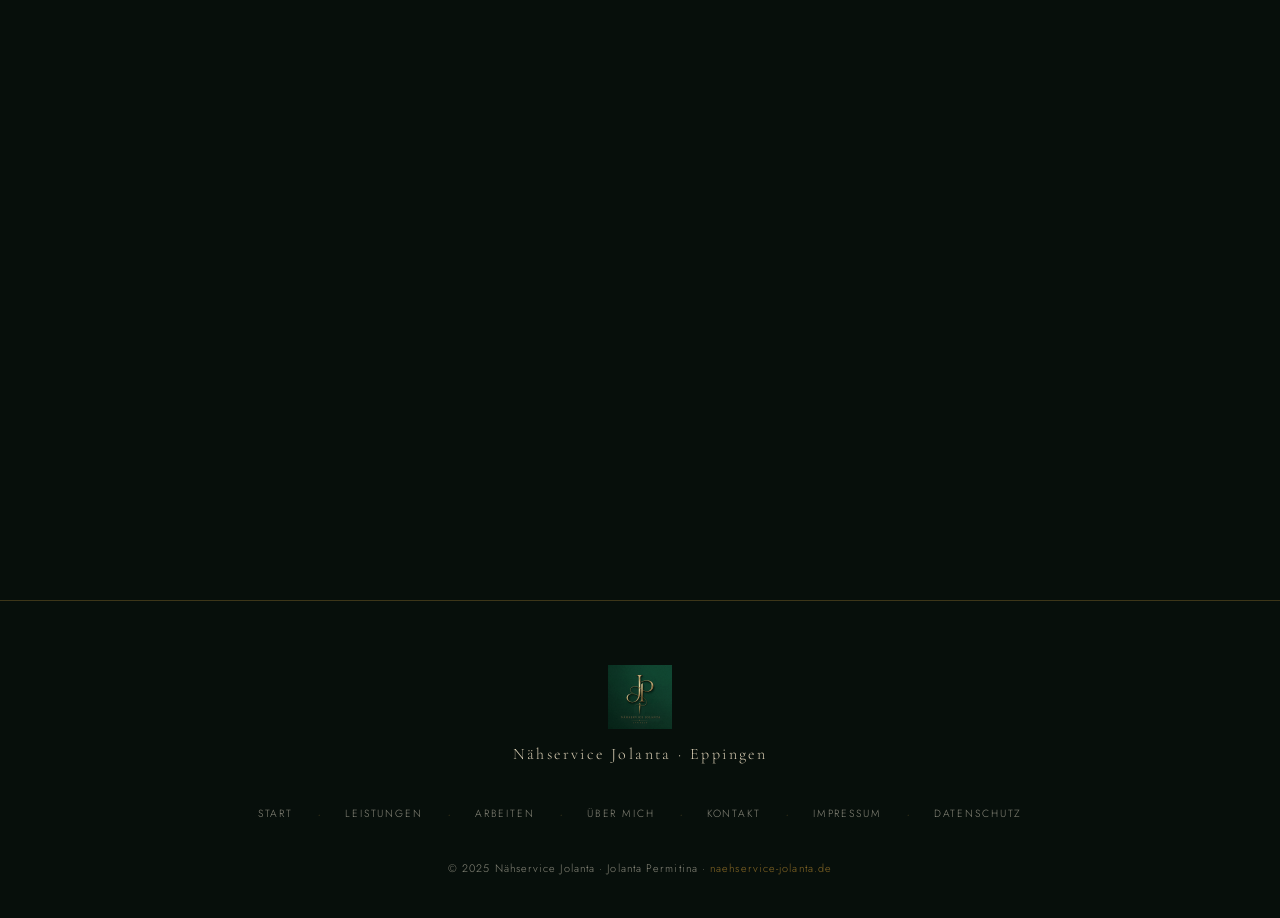
==== commit 8b25a1a7: "Leistungen: Hinweis "Kartenzahlung möglich" ergänzt Co-Authored-By: Claude Sonnet 5.5 <noreply@anthr" ====
--- a/index.html
+++ b/index.html
@@ -348,6 +348,8 @@
       <p>
         Alle Preise verstehen sich als <strong>Richtpreise</strong>.
         Der endgültige Preis richtet sich nach Aufwand, Material und gewünschter Ausführung.
+        <br />
+        <strong>Kartenzahlung</strong> möglich.
         <br /><br />
         <strong>Express-Service</strong> nach Absprache möglich.
         Kontaktieren Sie uns gerne für ein unverbindliches Angebot.
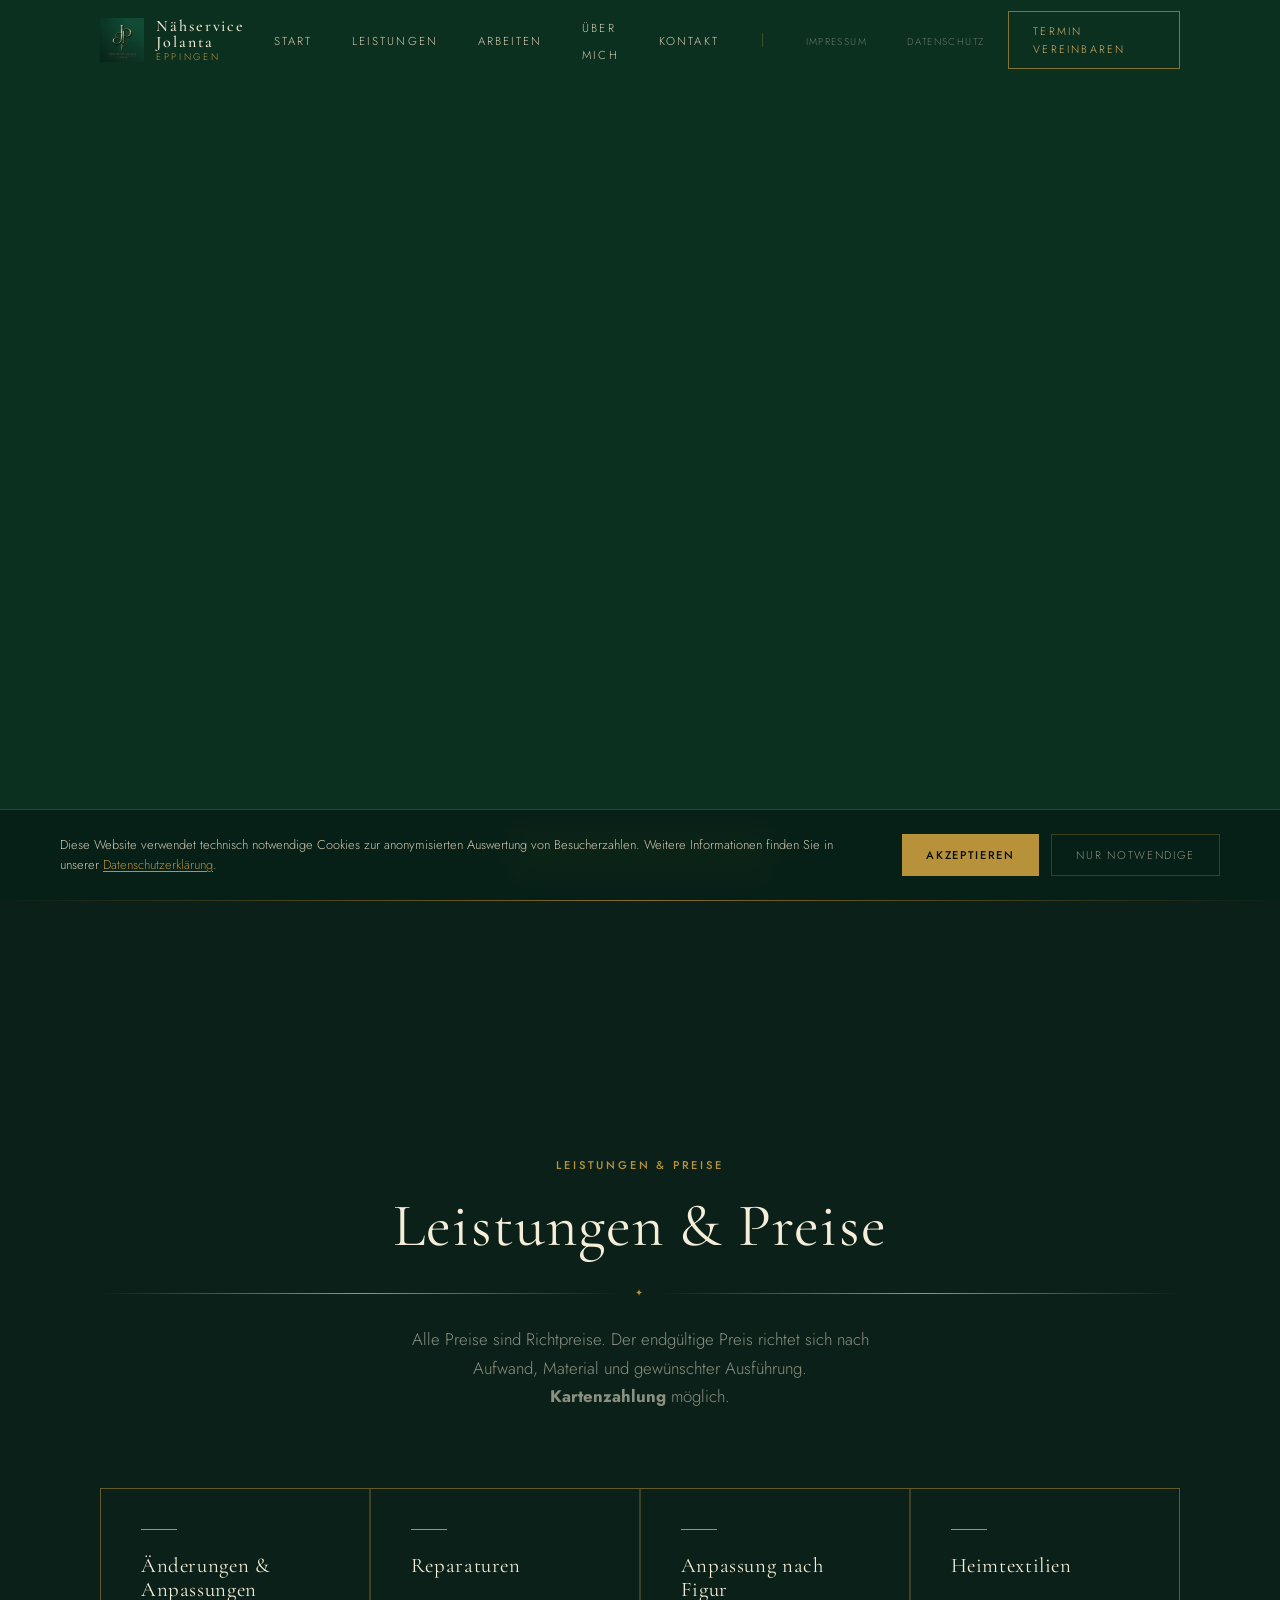
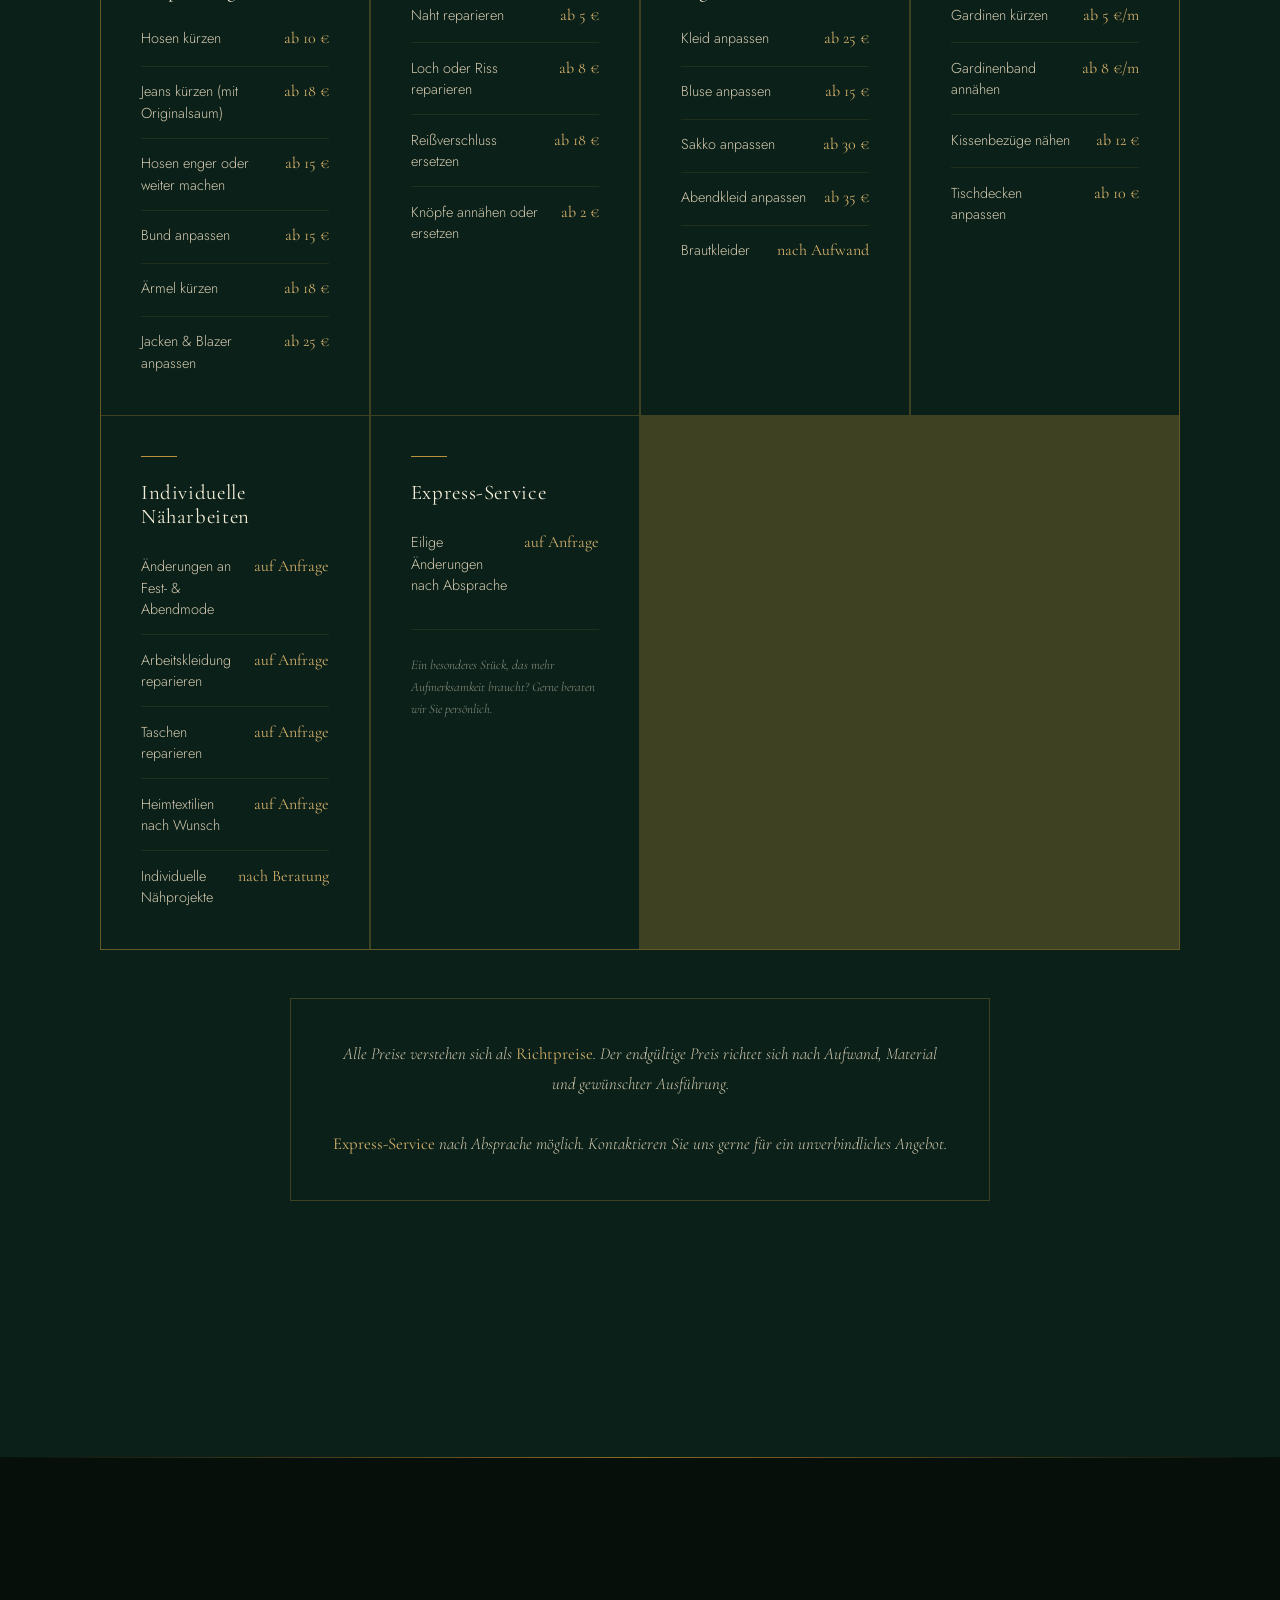
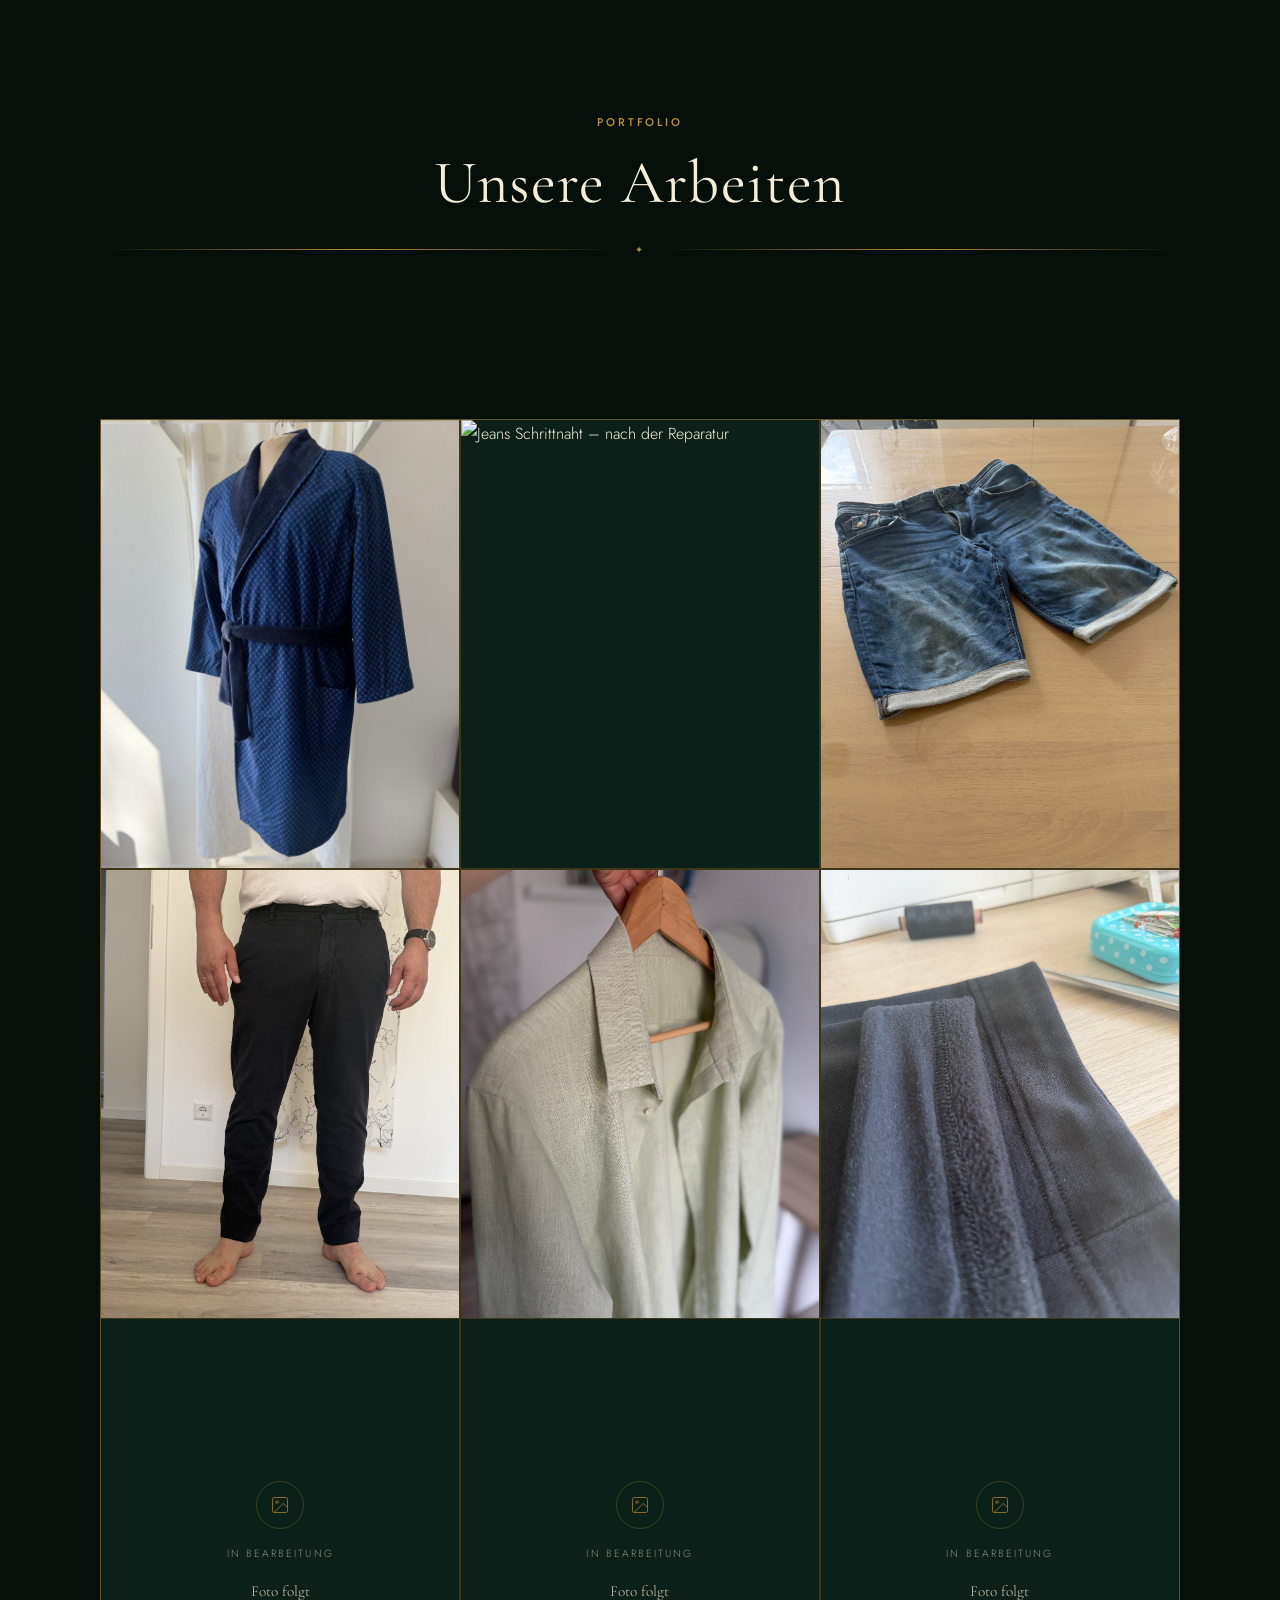
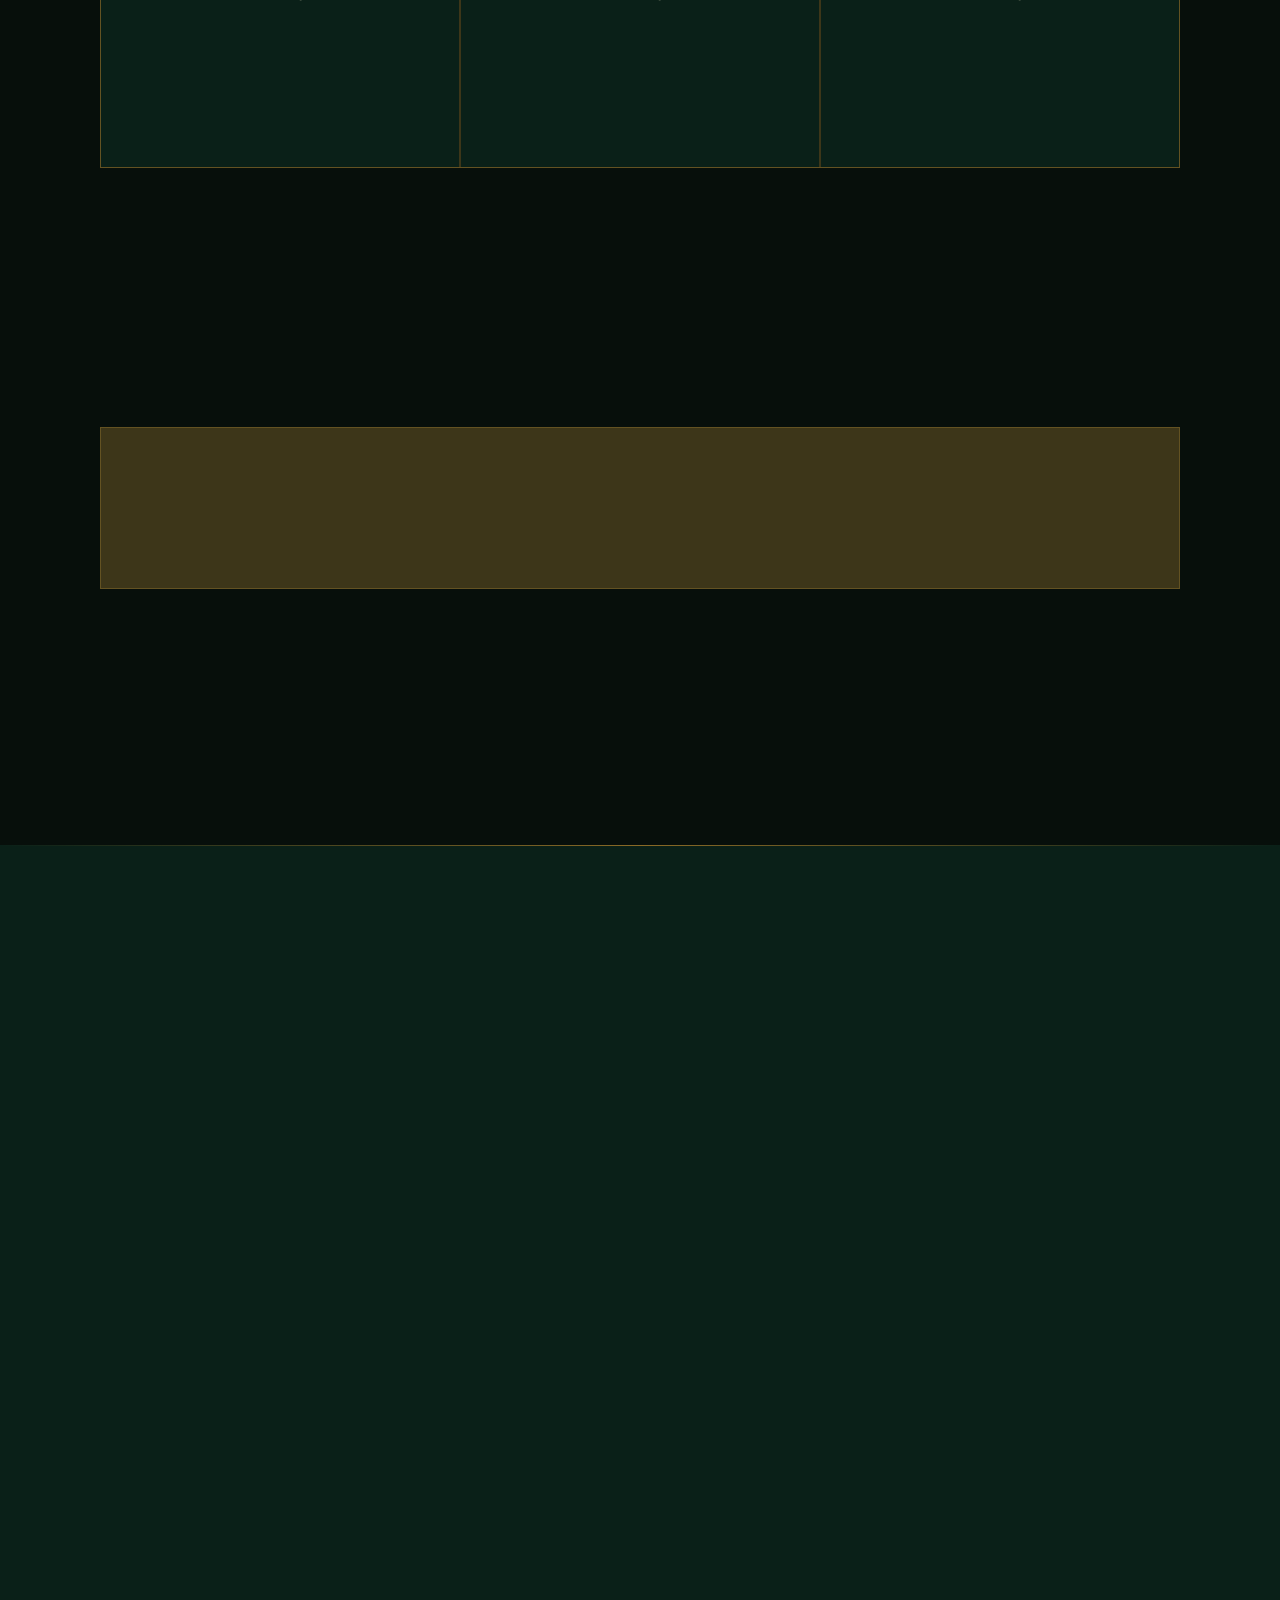
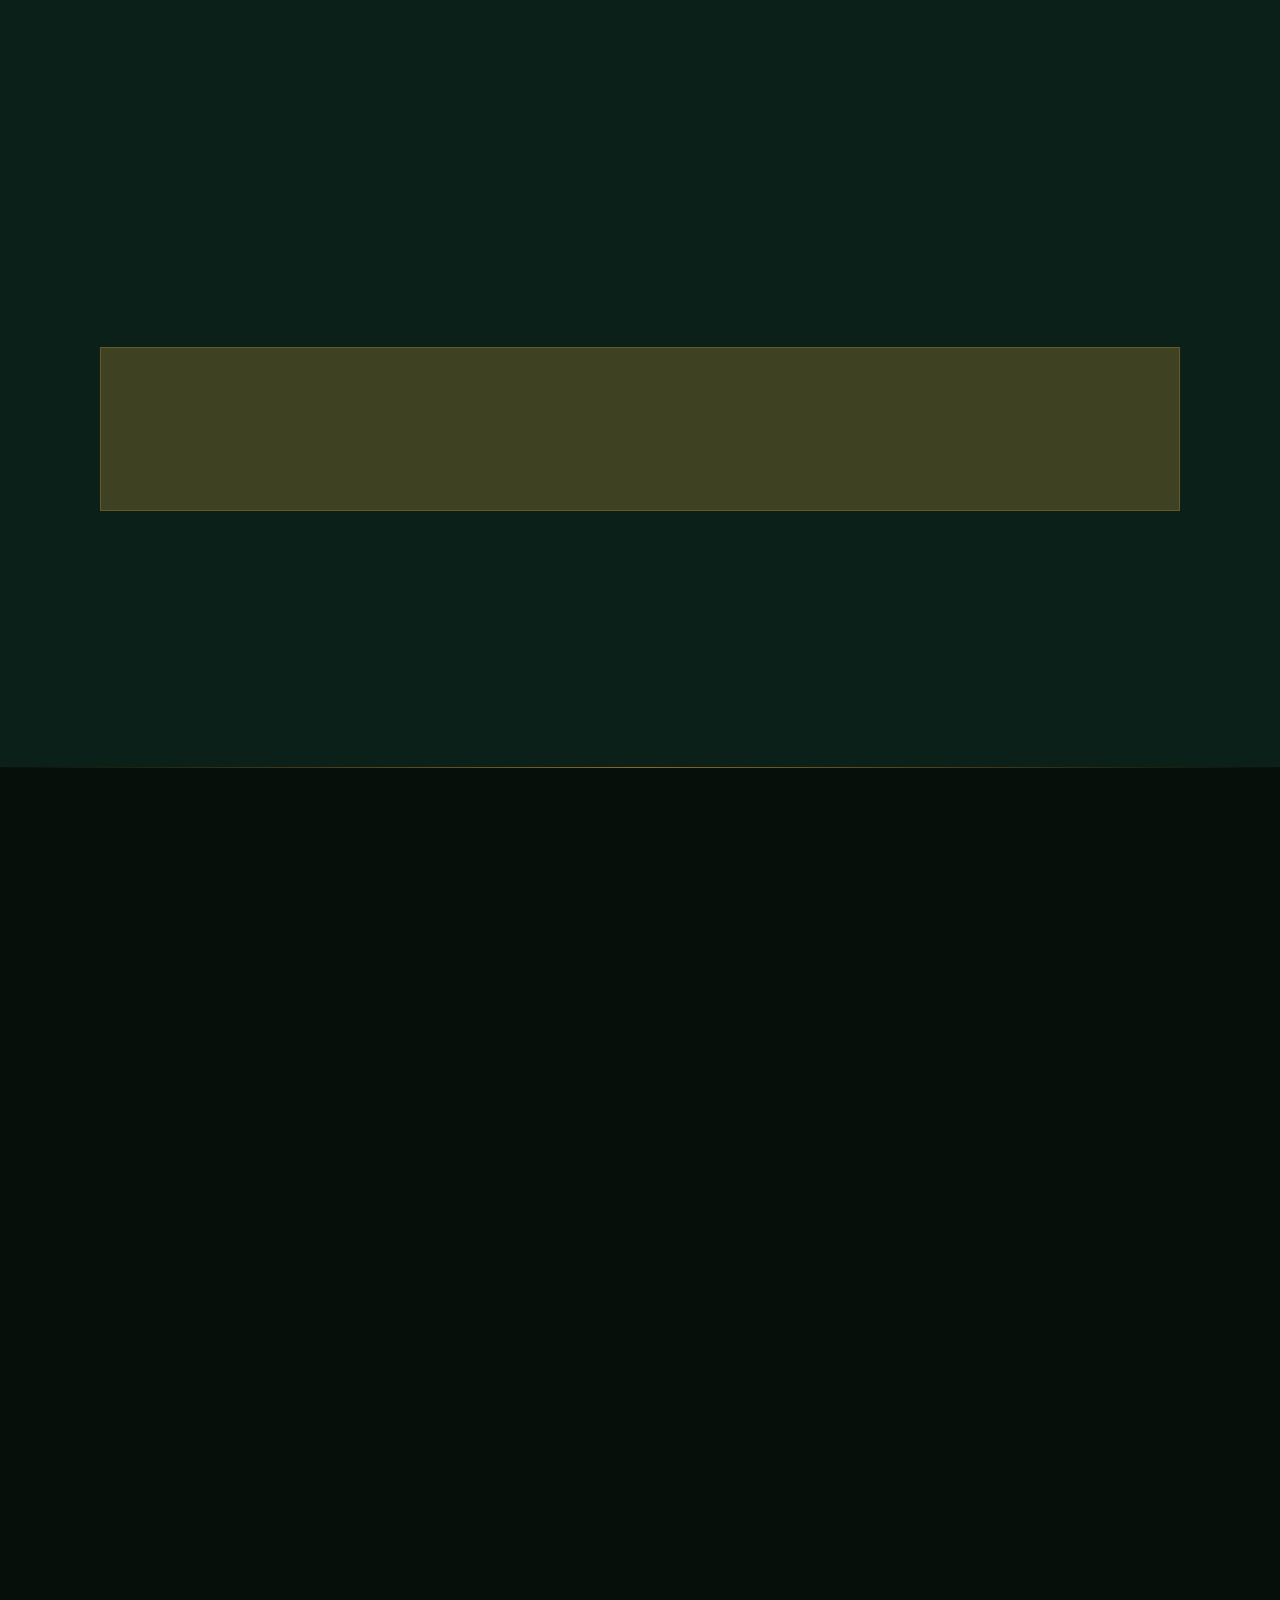
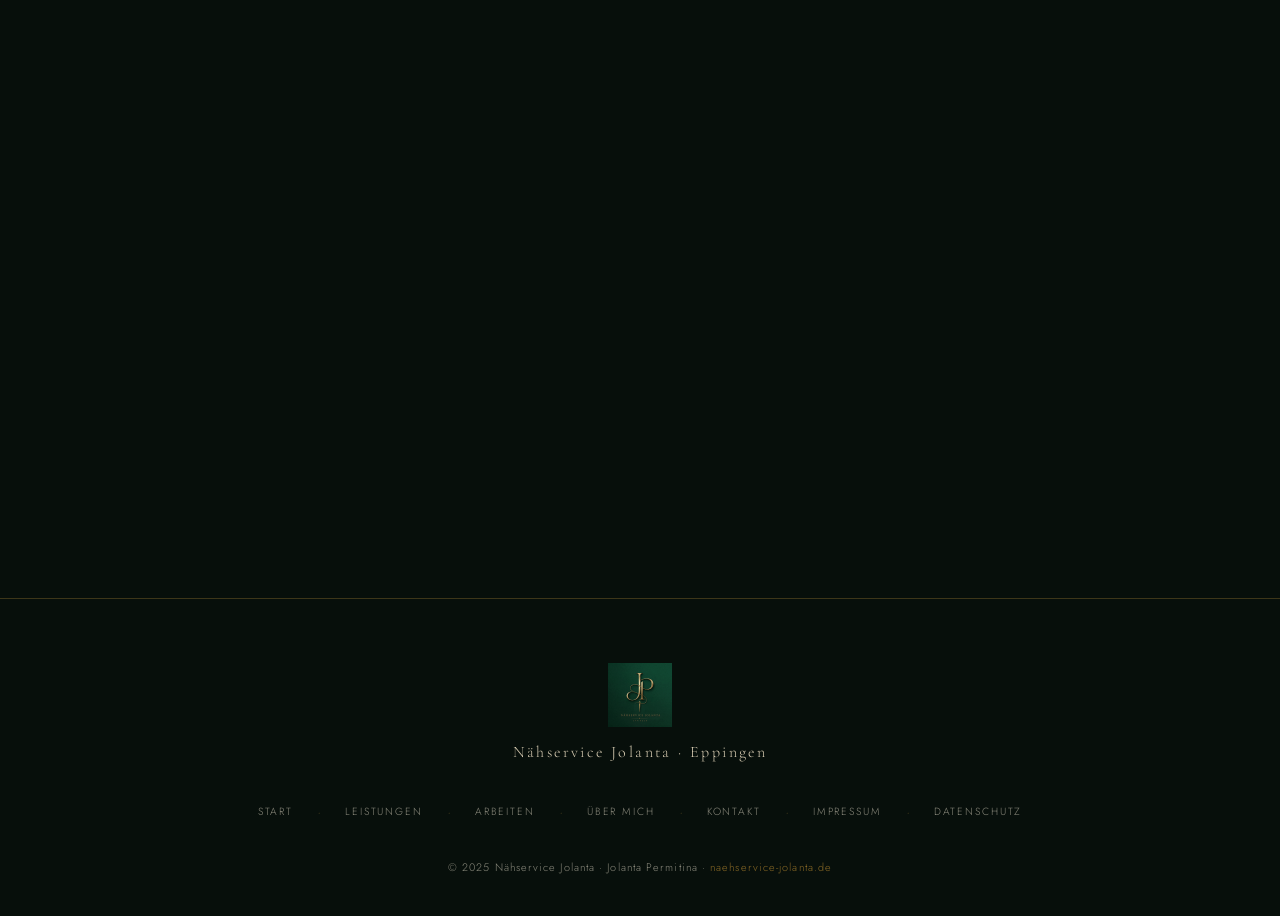
==== commit 1be24f5b: "Leistungen: Kartenzahlung-Hinweis in die Einleitung unter den Richtpreis-Satz verschoben Co-Authored" ====
--- a/index.html
+++ b/index.html
@@ -182,7 +182,7 @@
       <span class="section-label">Leistungen &amp; Preise</span>
       <h2 id="leistungen-title">Leistungen &amp; Preise</h2>
       <div class="gold-line"><span class="gold-line-icon">✦</span></div>
-      <p>Alle Preise sind Richtpreise. Der endgültige Preis richtet sich nach Aufwand, Material und gewünschter Ausführung.</p>
+      <p>Alle Preise sind Richtpreise. Der endgültige Preis richtet sich nach Aufwand, Material und gewünschter Ausführung.<br /><strong>Kartenzahlung</strong> möglich.</p>
     </div>
 
     <div class="services-grid">
@@ -348,8 +348,6 @@
       <p>
         Alle Preise verstehen sich als <strong>Richtpreise</strong>.
         Der endgültige Preis richtet sich nach Aufwand, Material und gewünschter Ausführung.
-        <br />
-        <strong>Kartenzahlung</strong> möglich.
         <br /><br />
         <strong>Express-Service</strong> nach Absprache möglich.
         Kontaktieren Sie uns gerne für ein unverbindliches Angebot.
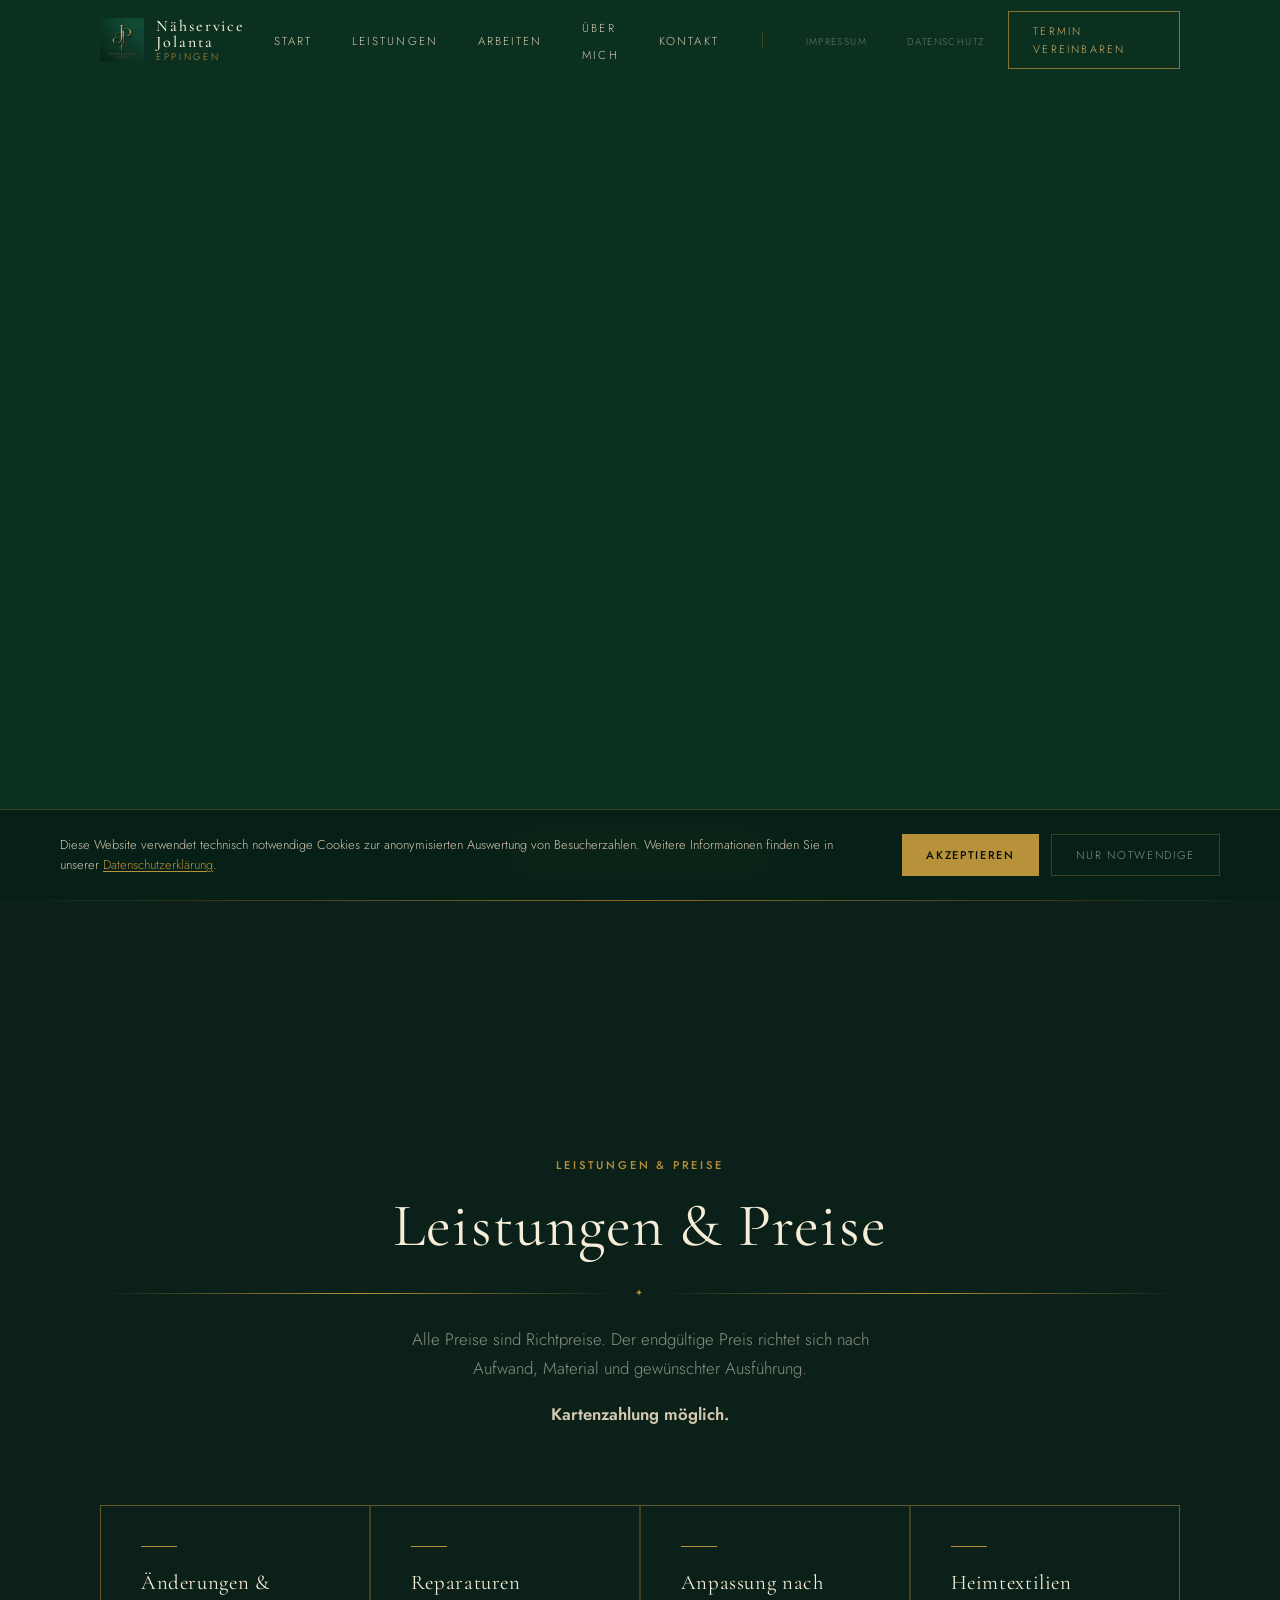
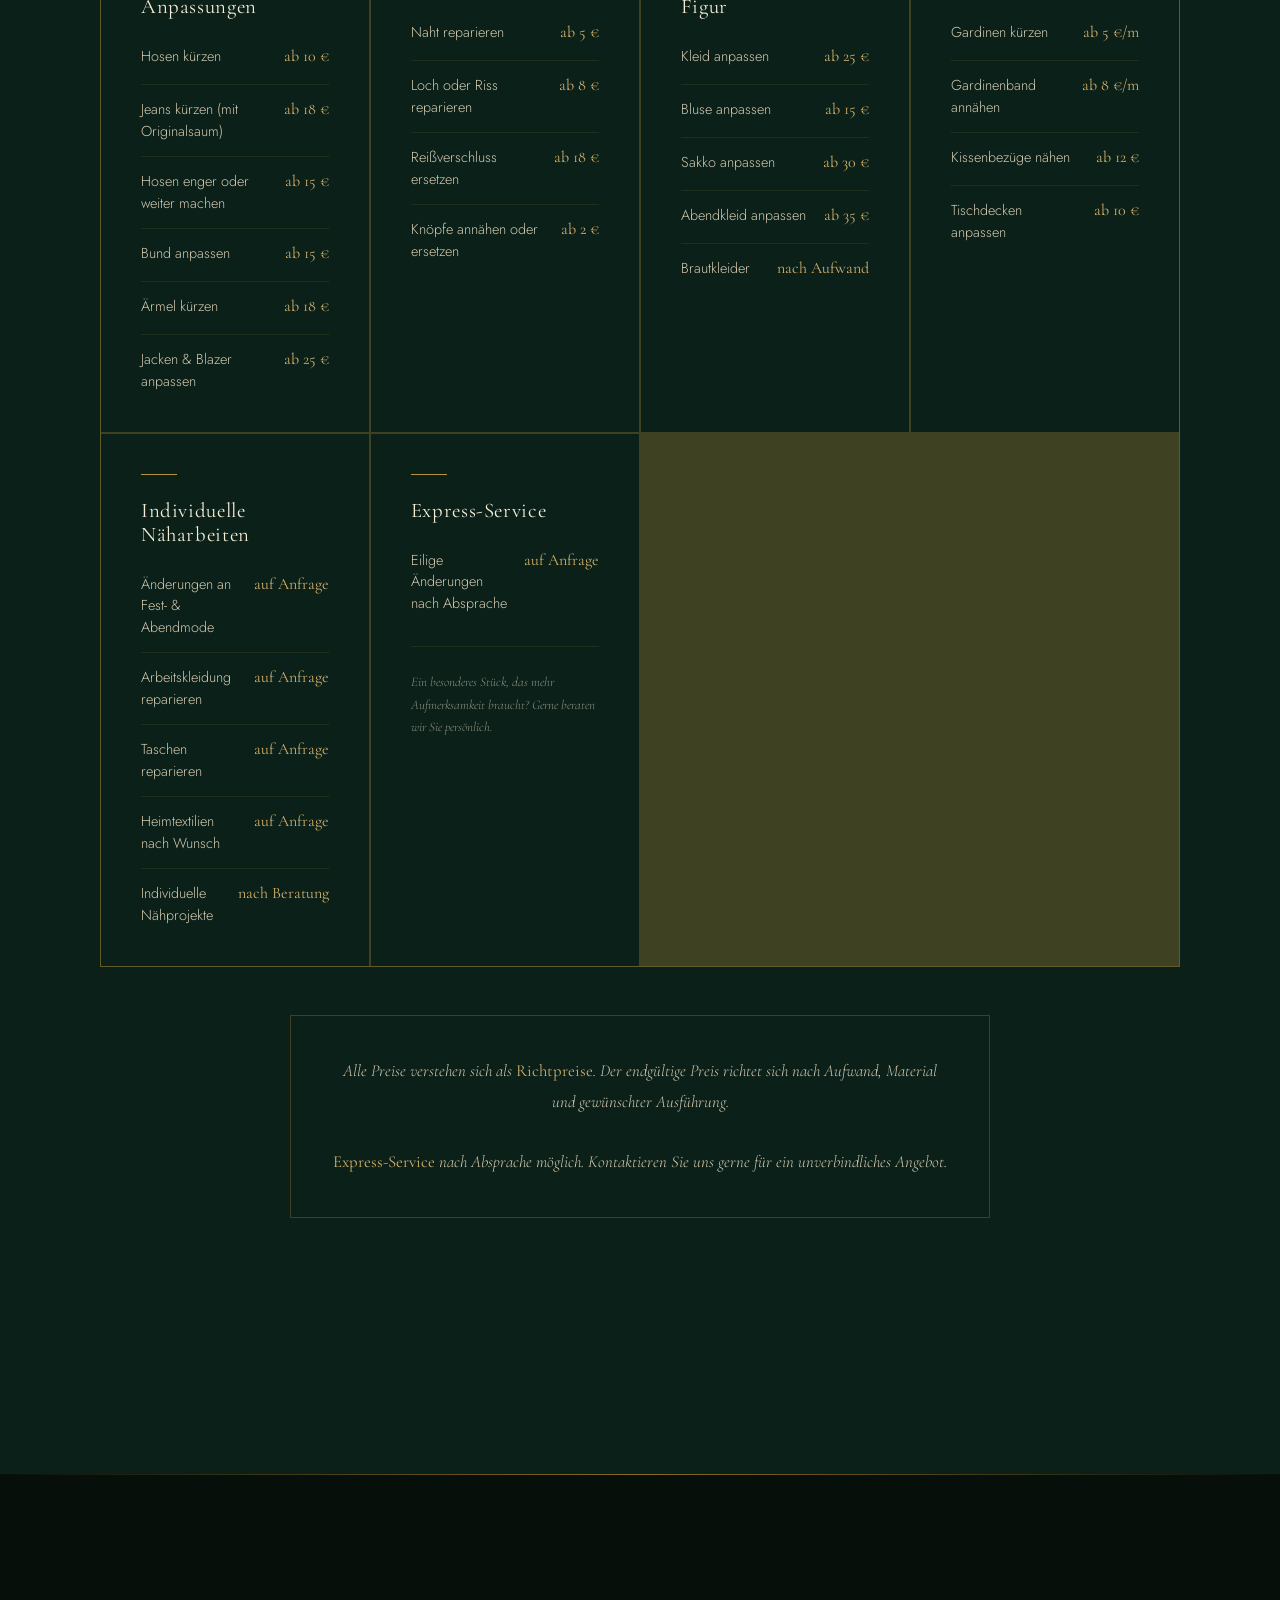
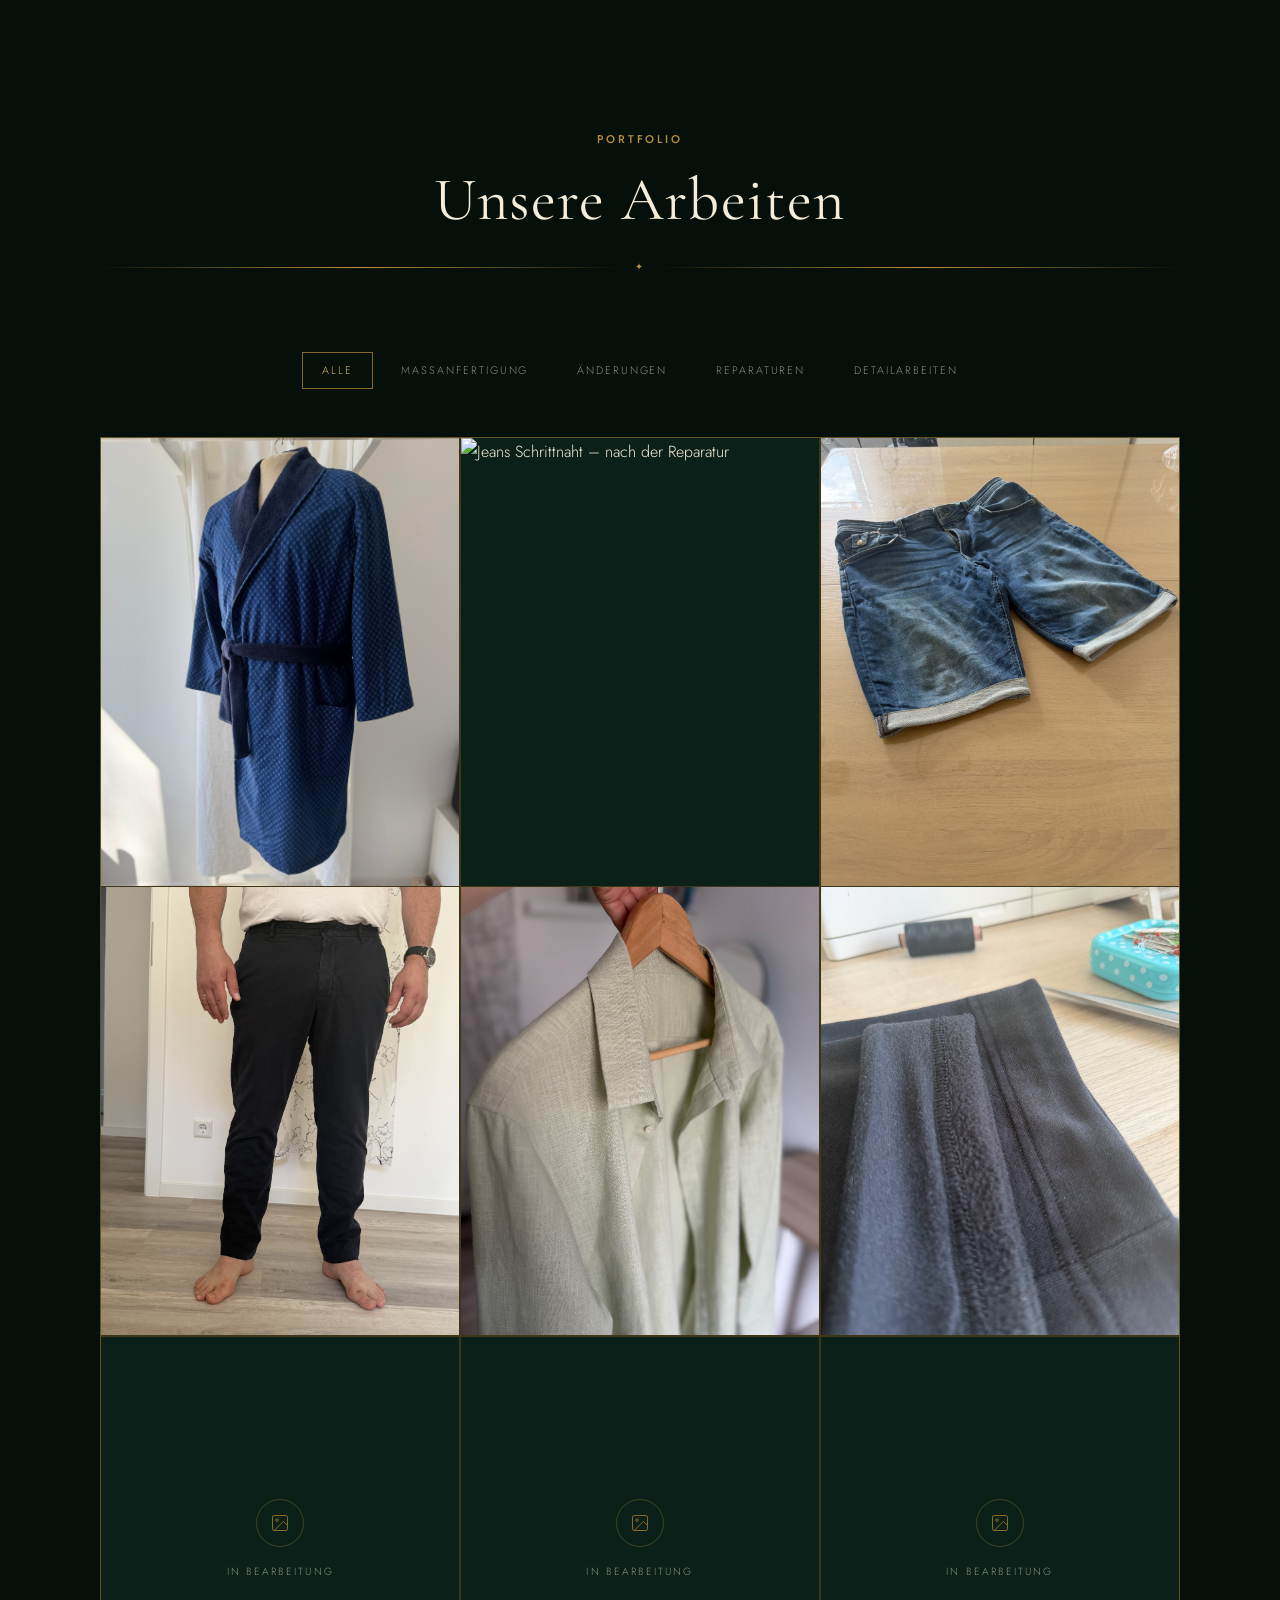
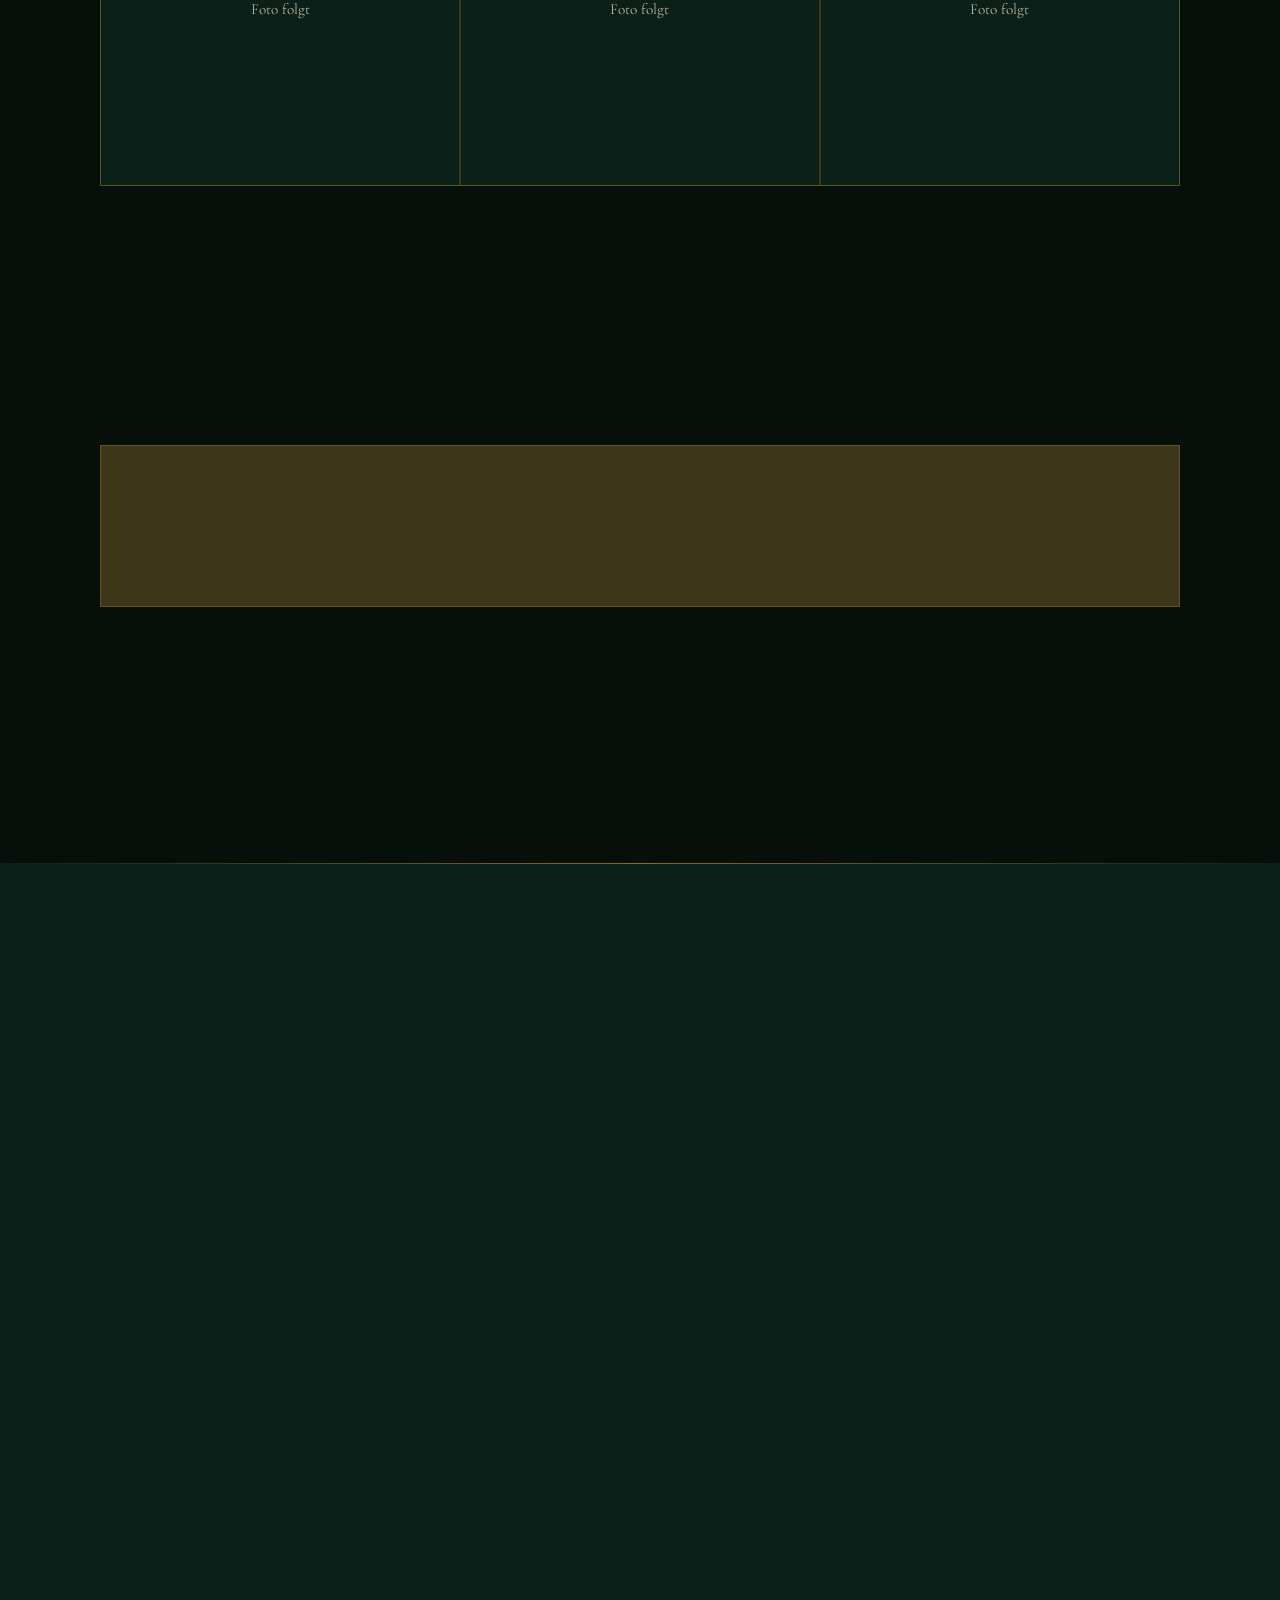
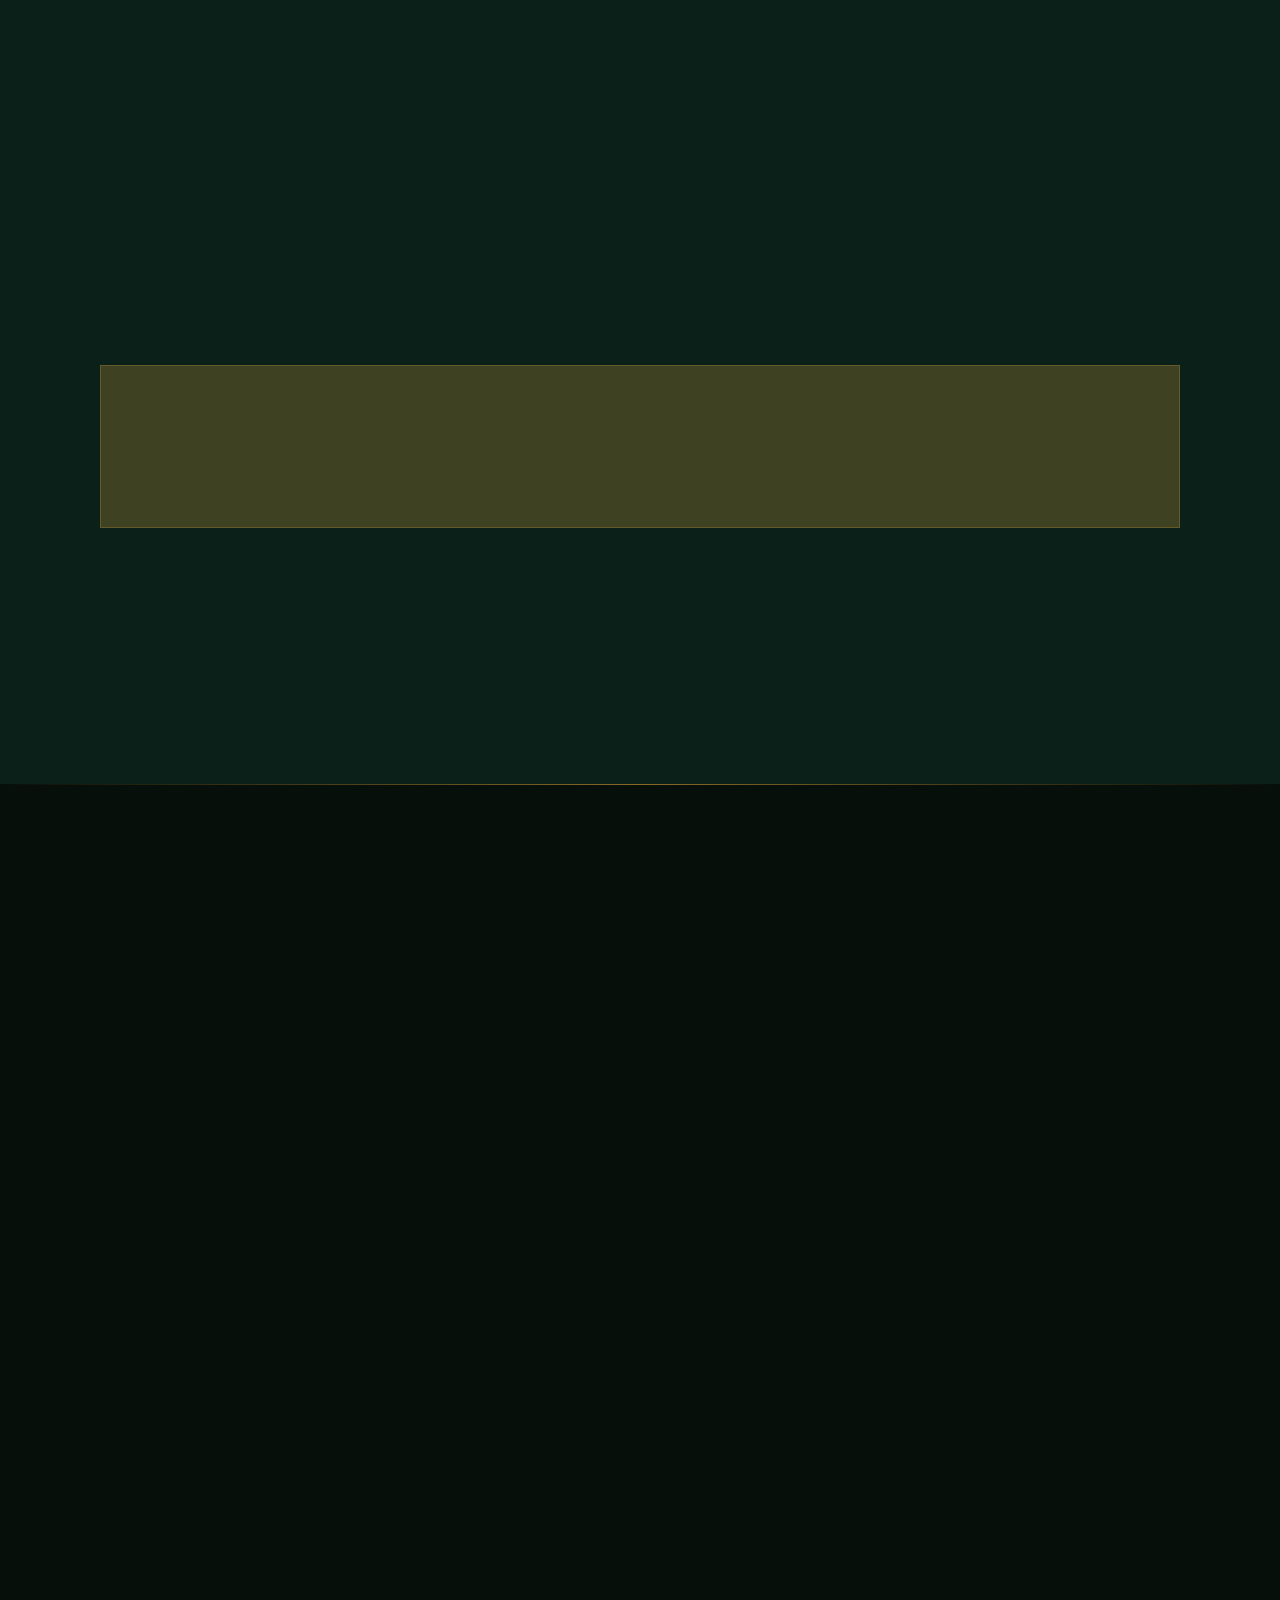
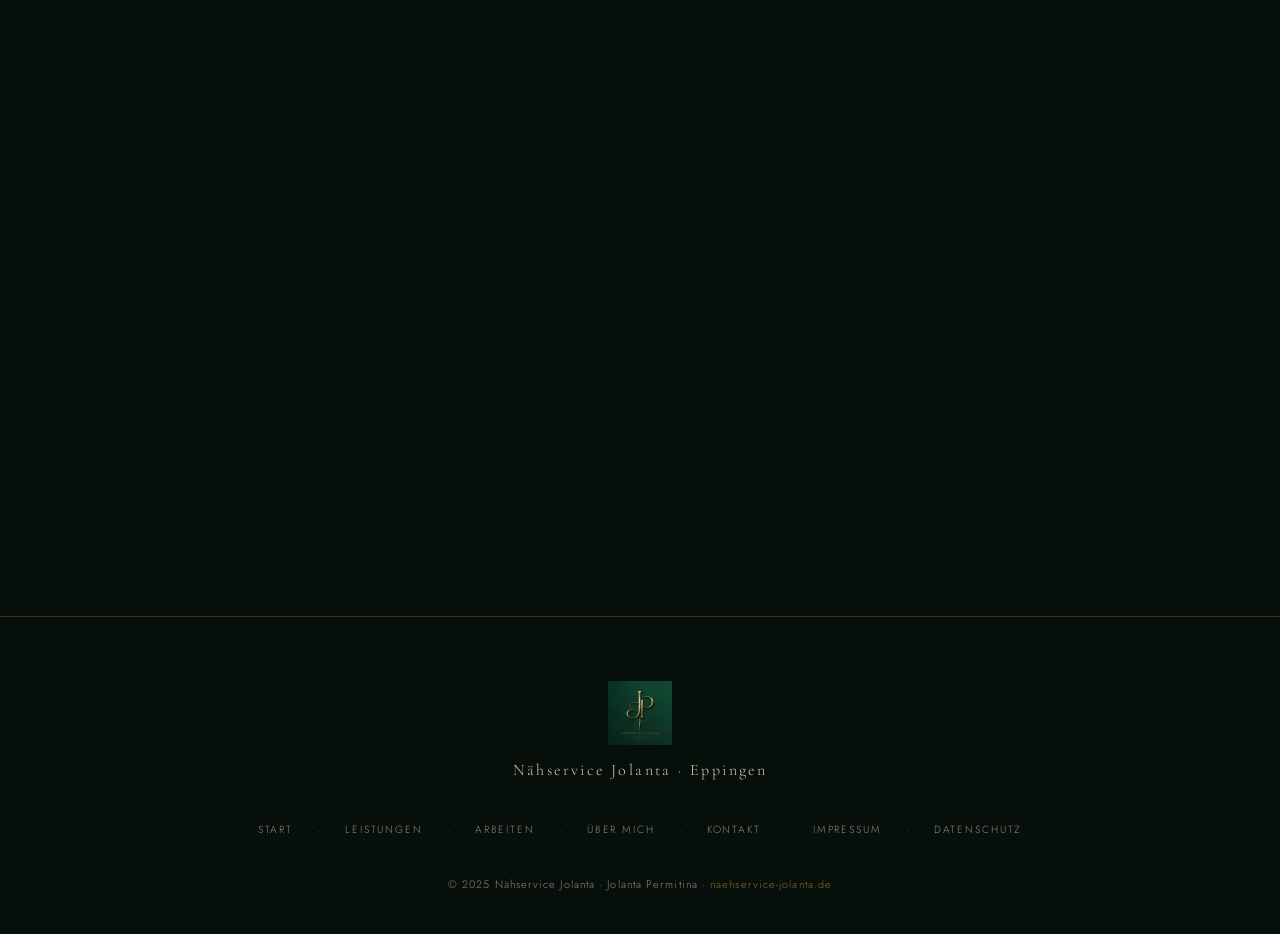
==== commit bc405246: "Leistungen: Kartenzahlung-Hinweis mit mehr Abstand, heller und fetter Co-Authored-By: Claude Sonnet " ====
--- a/index.html
+++ b/index.html
@@ -182,7 +182,7 @@
       <span class="section-label">Leistungen &amp; Preise</span>
       <h2 id="leistungen-title">Leistungen &amp; Preise</h2>
       <div class="gold-line"><span class="gold-line-icon">✦</span></div>
-      <p>Alle Preise sind Richtpreise. Der endgültige Preis richtet sich nach Aufwand, Material und gewünschter Ausführung.<br /><strong>Kartenzahlung</strong> möglich.</p>
+      <p>Alle Preise sind Richtpreise. Der endgültige Preis richtet sich nach Aufwand, Material und gewünschter Ausführung.<span style="display:block; margin-top:1.1rem; color:var(--cream-dim); font-weight:600;">Kartenzahlung möglich.</span></p>
     </div>
 
     <div class="services-grid">
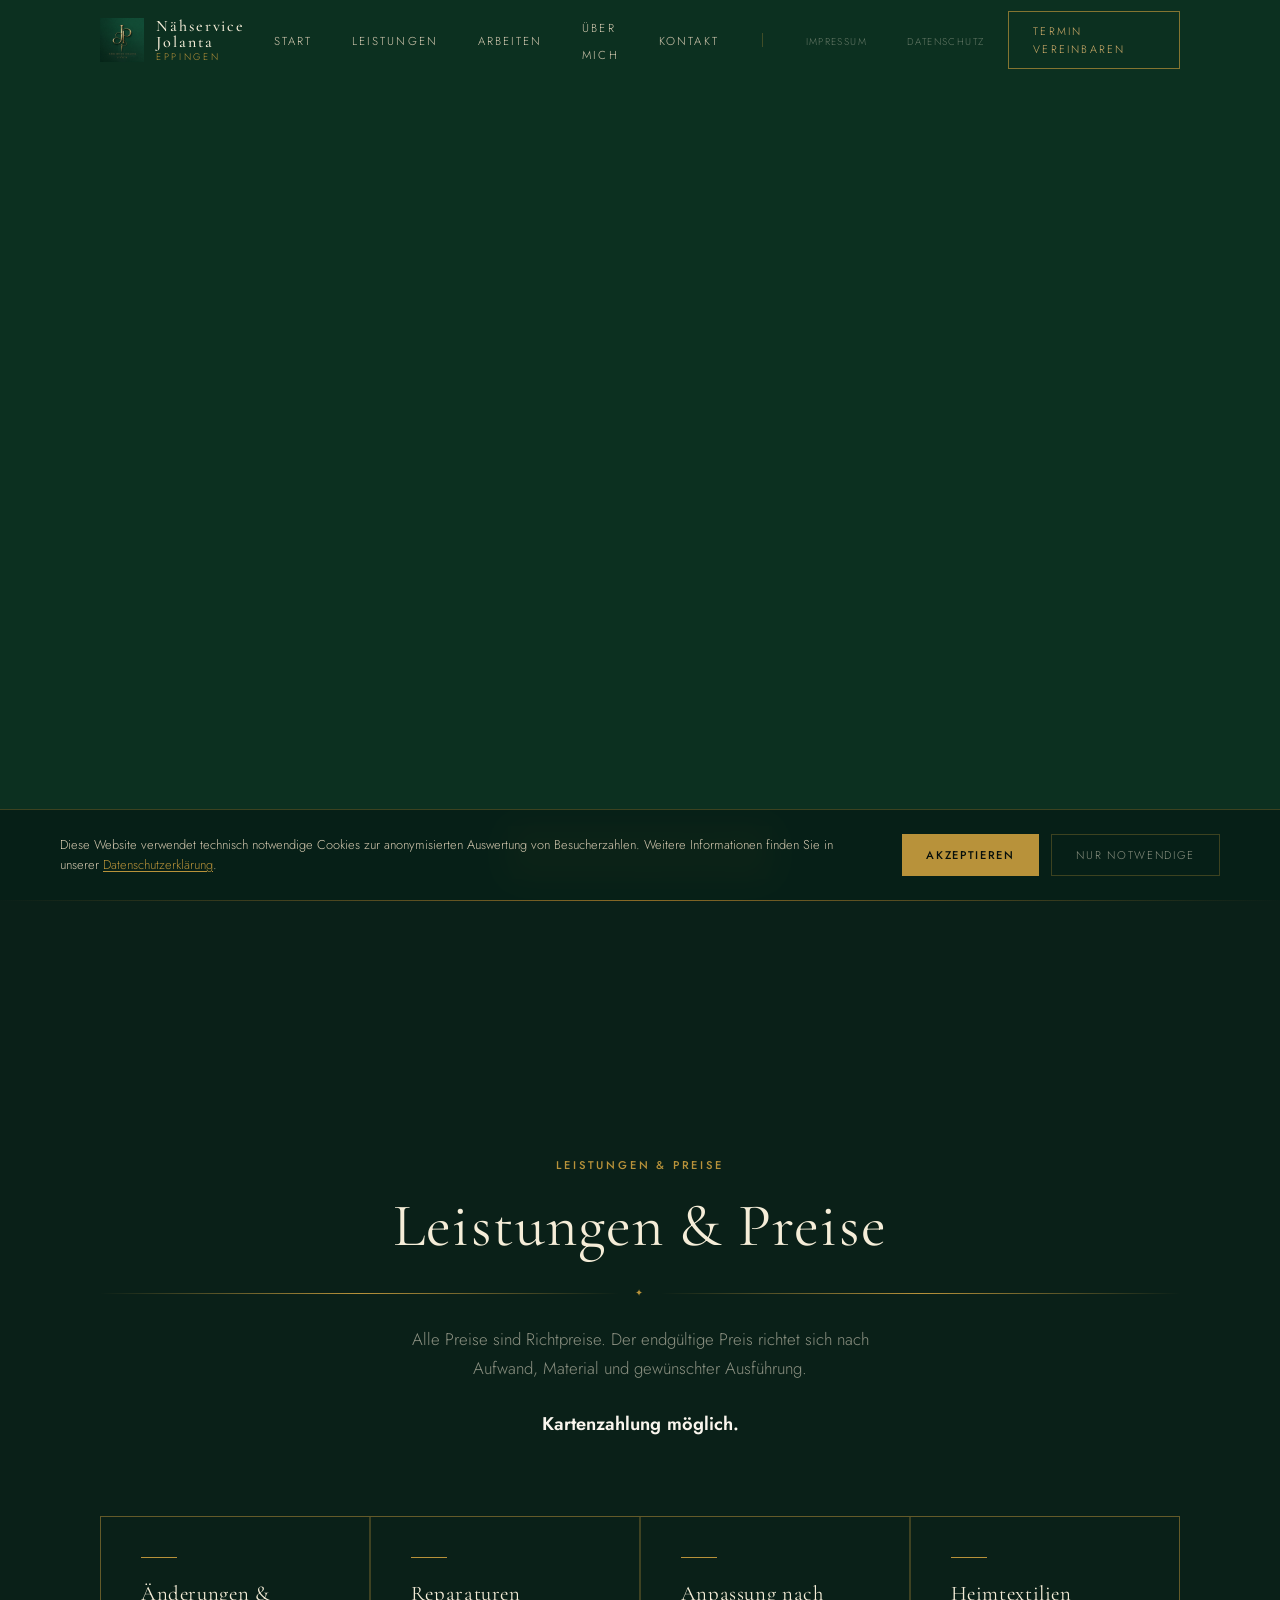
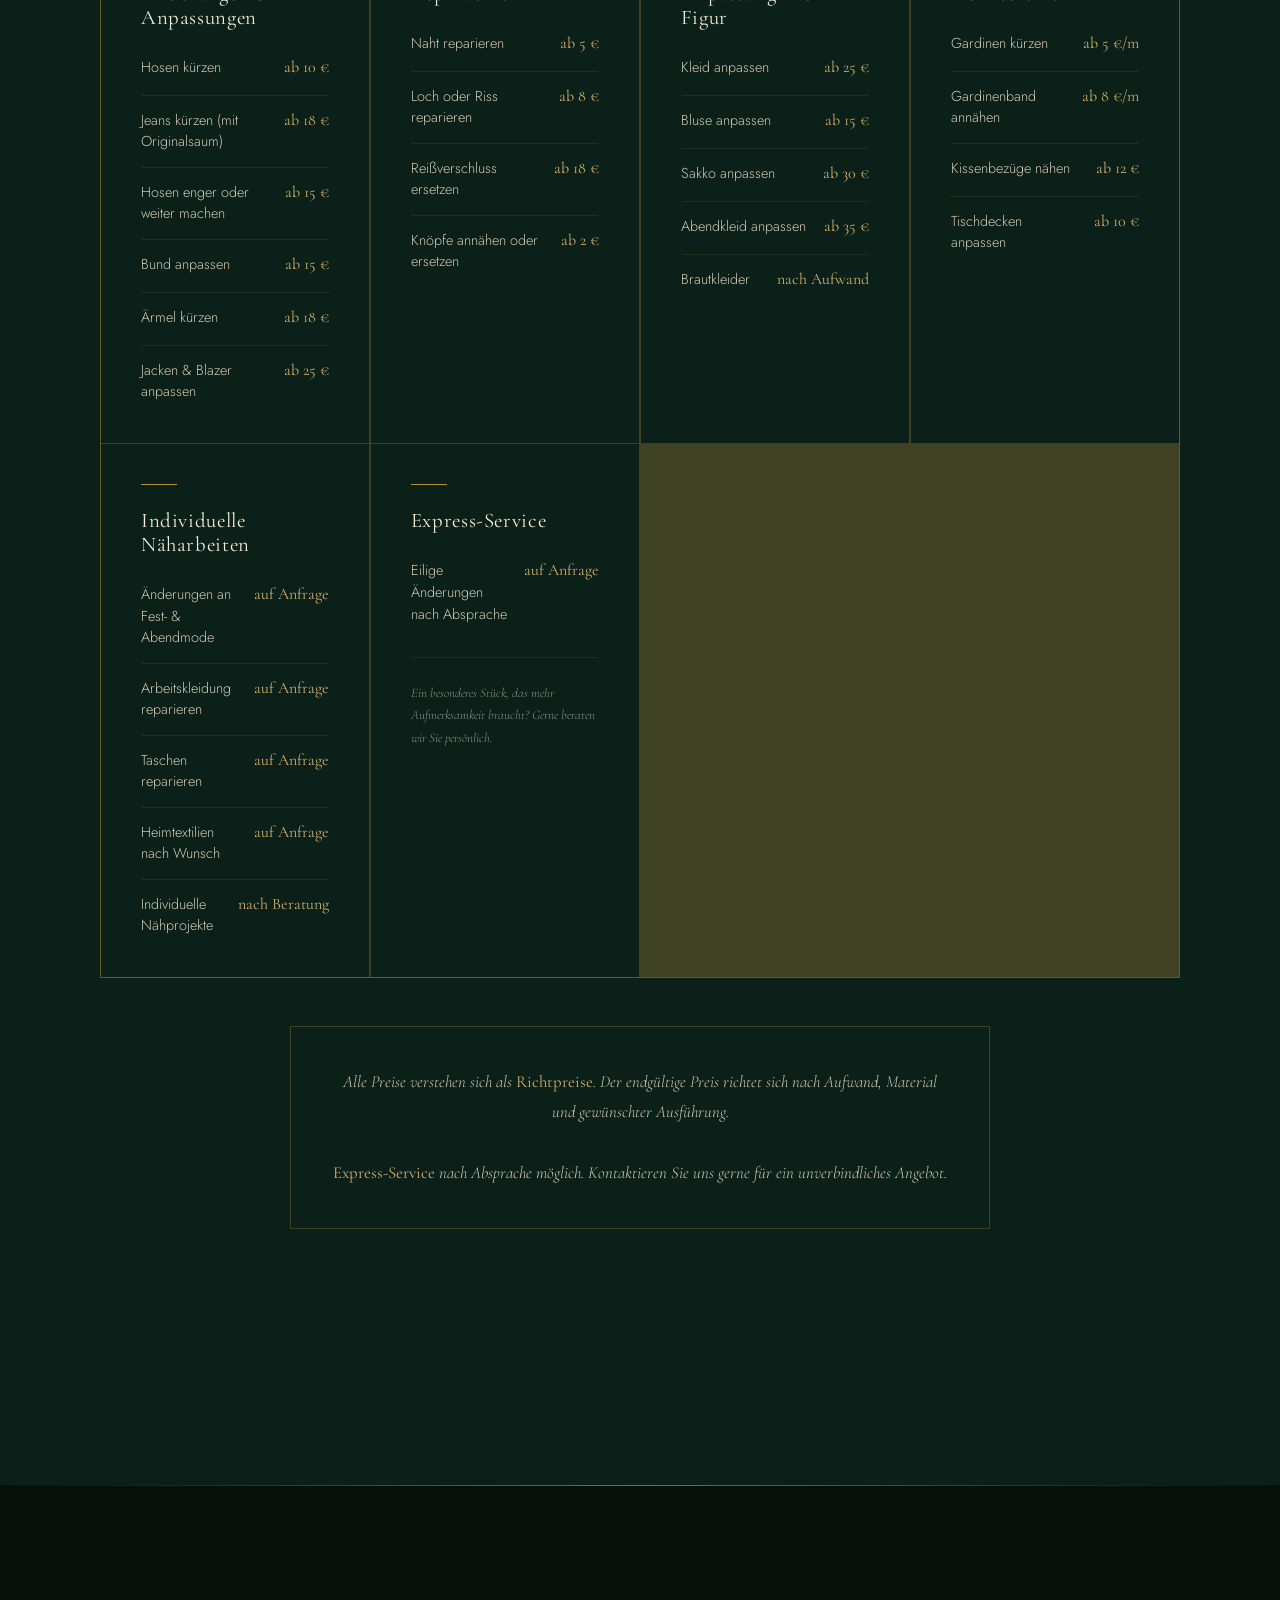
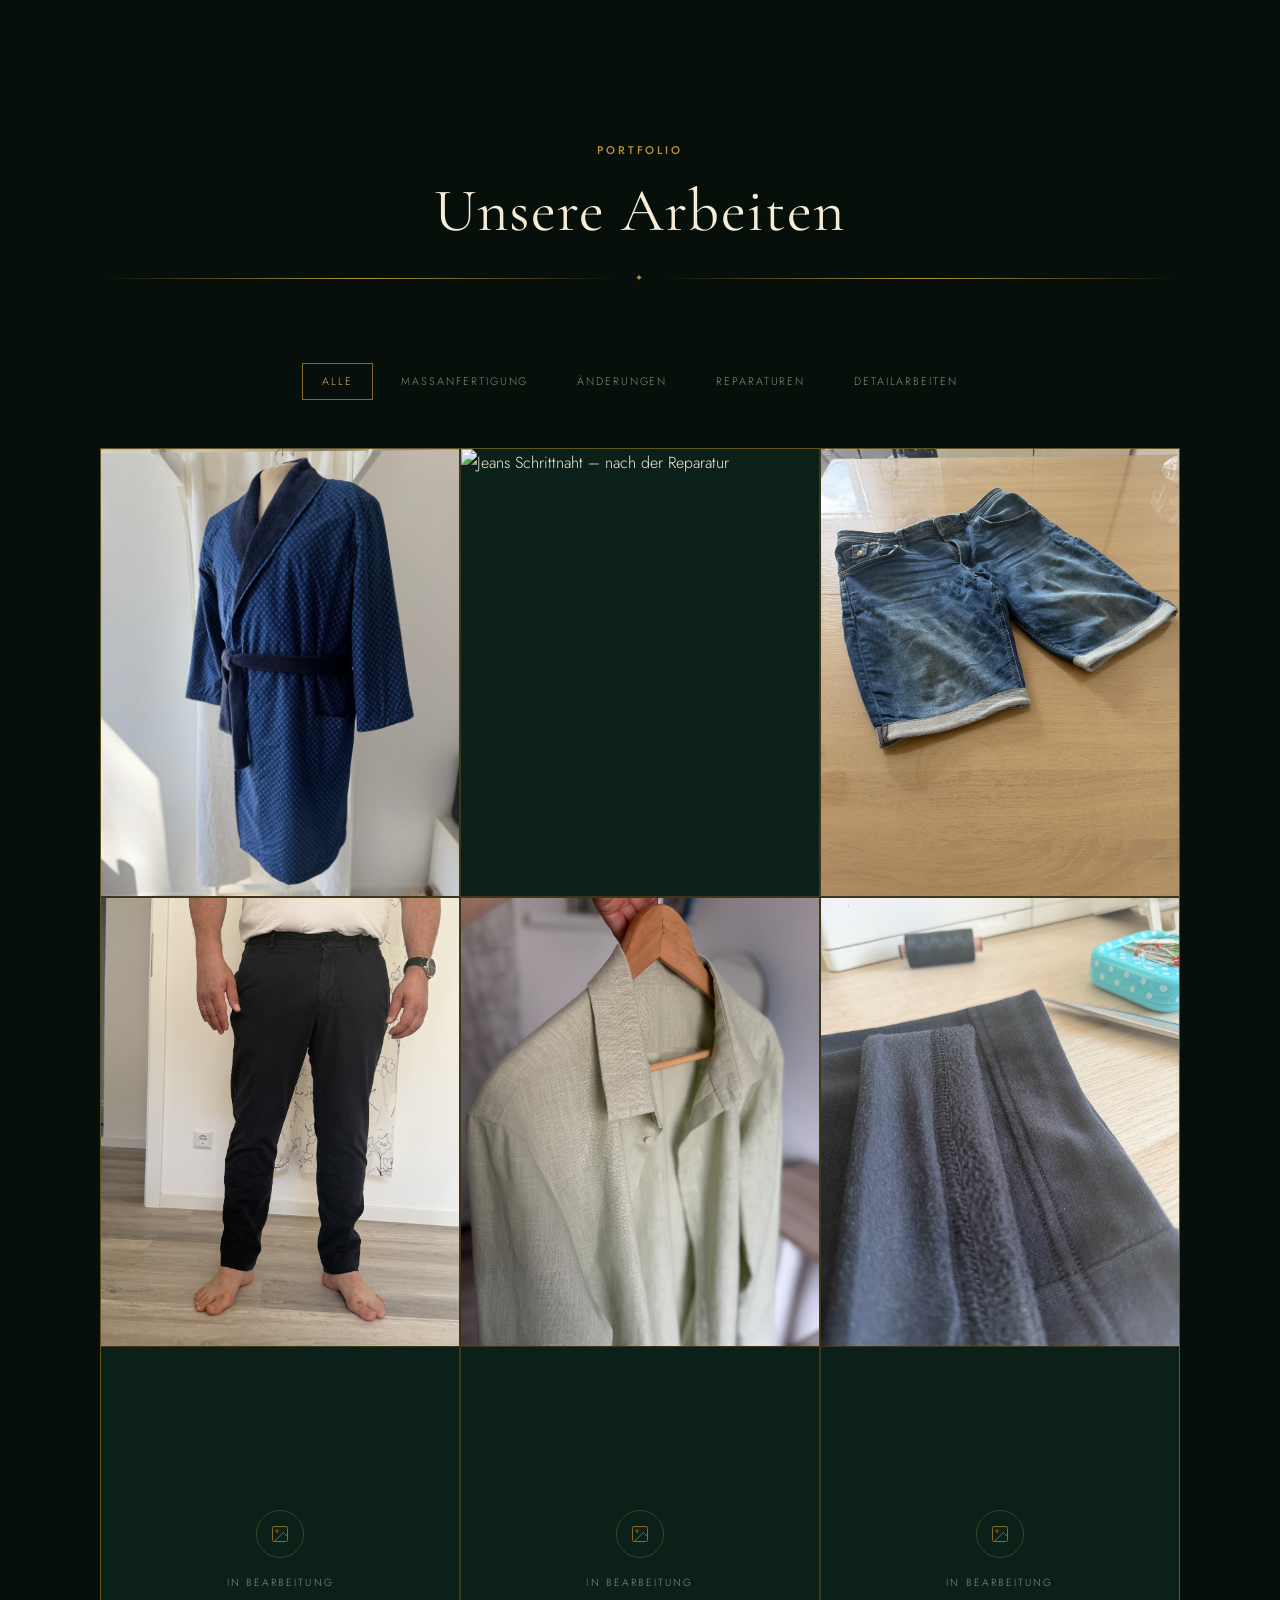
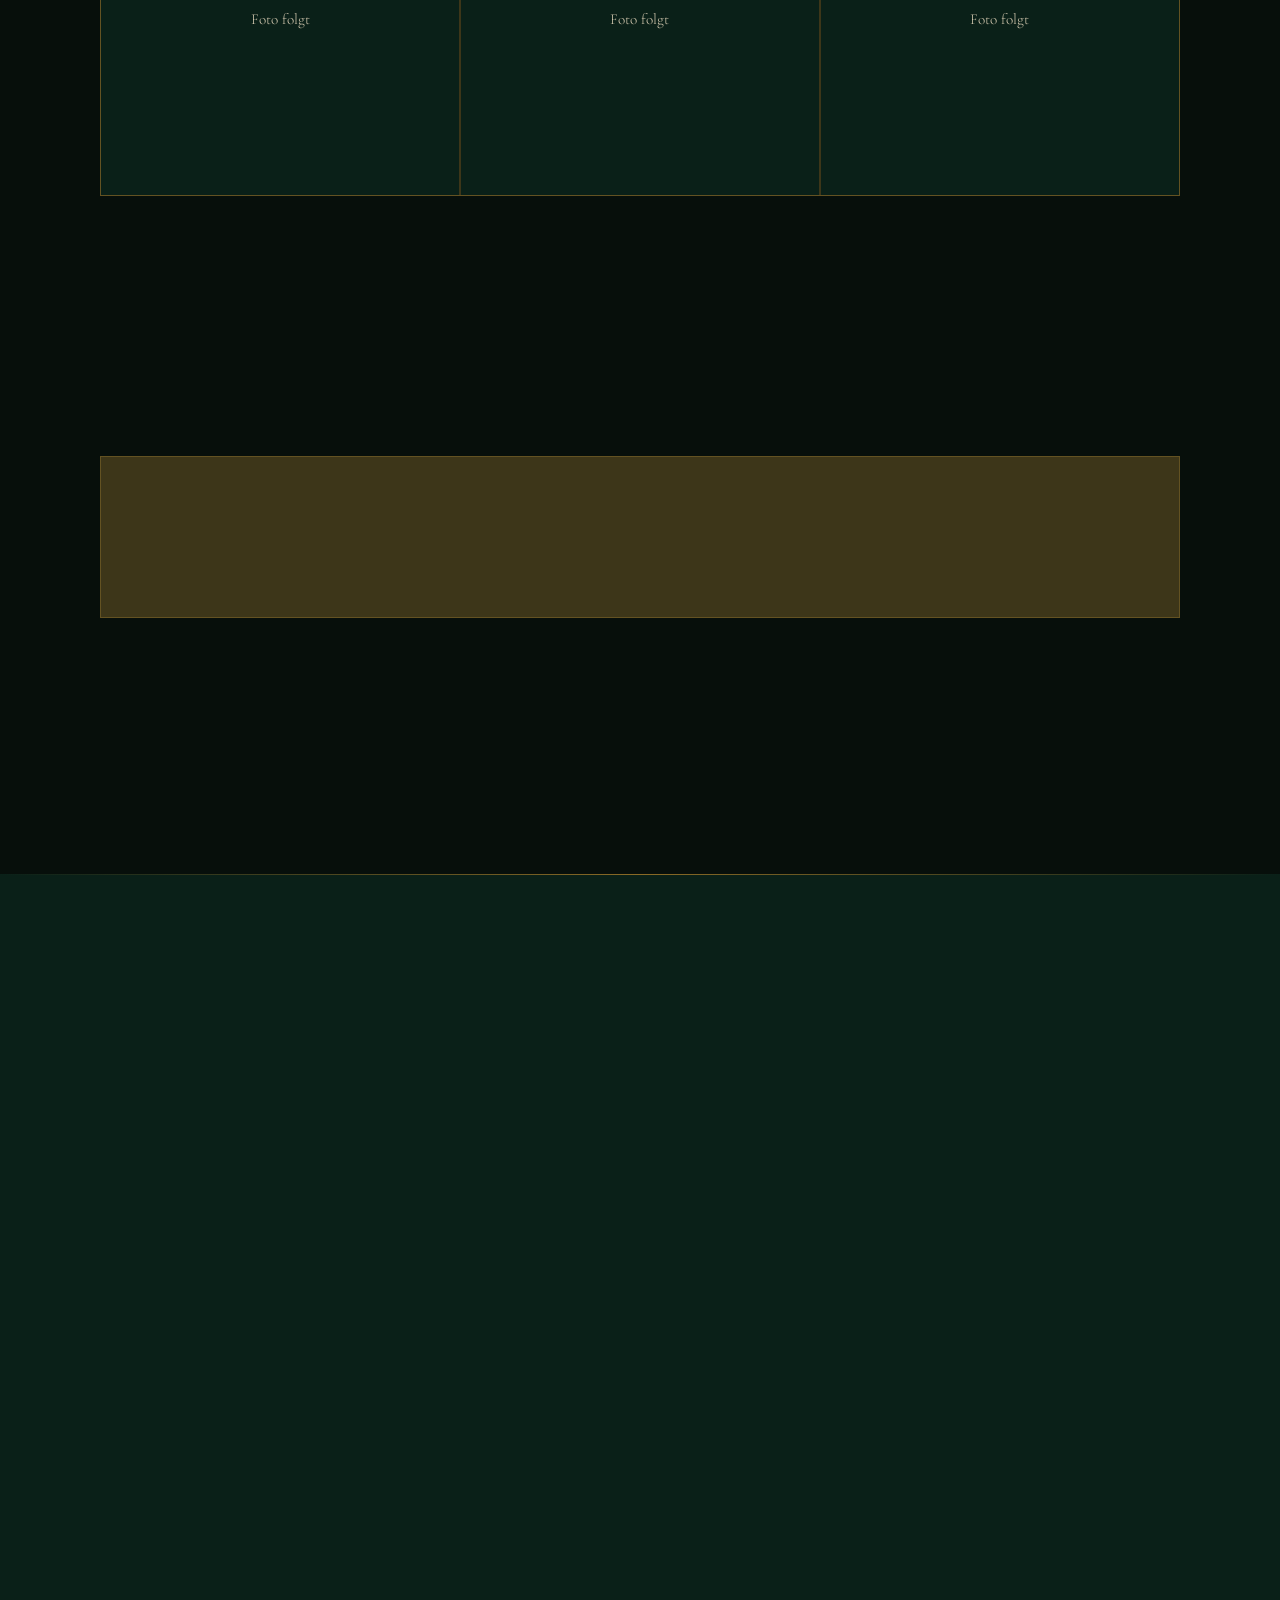
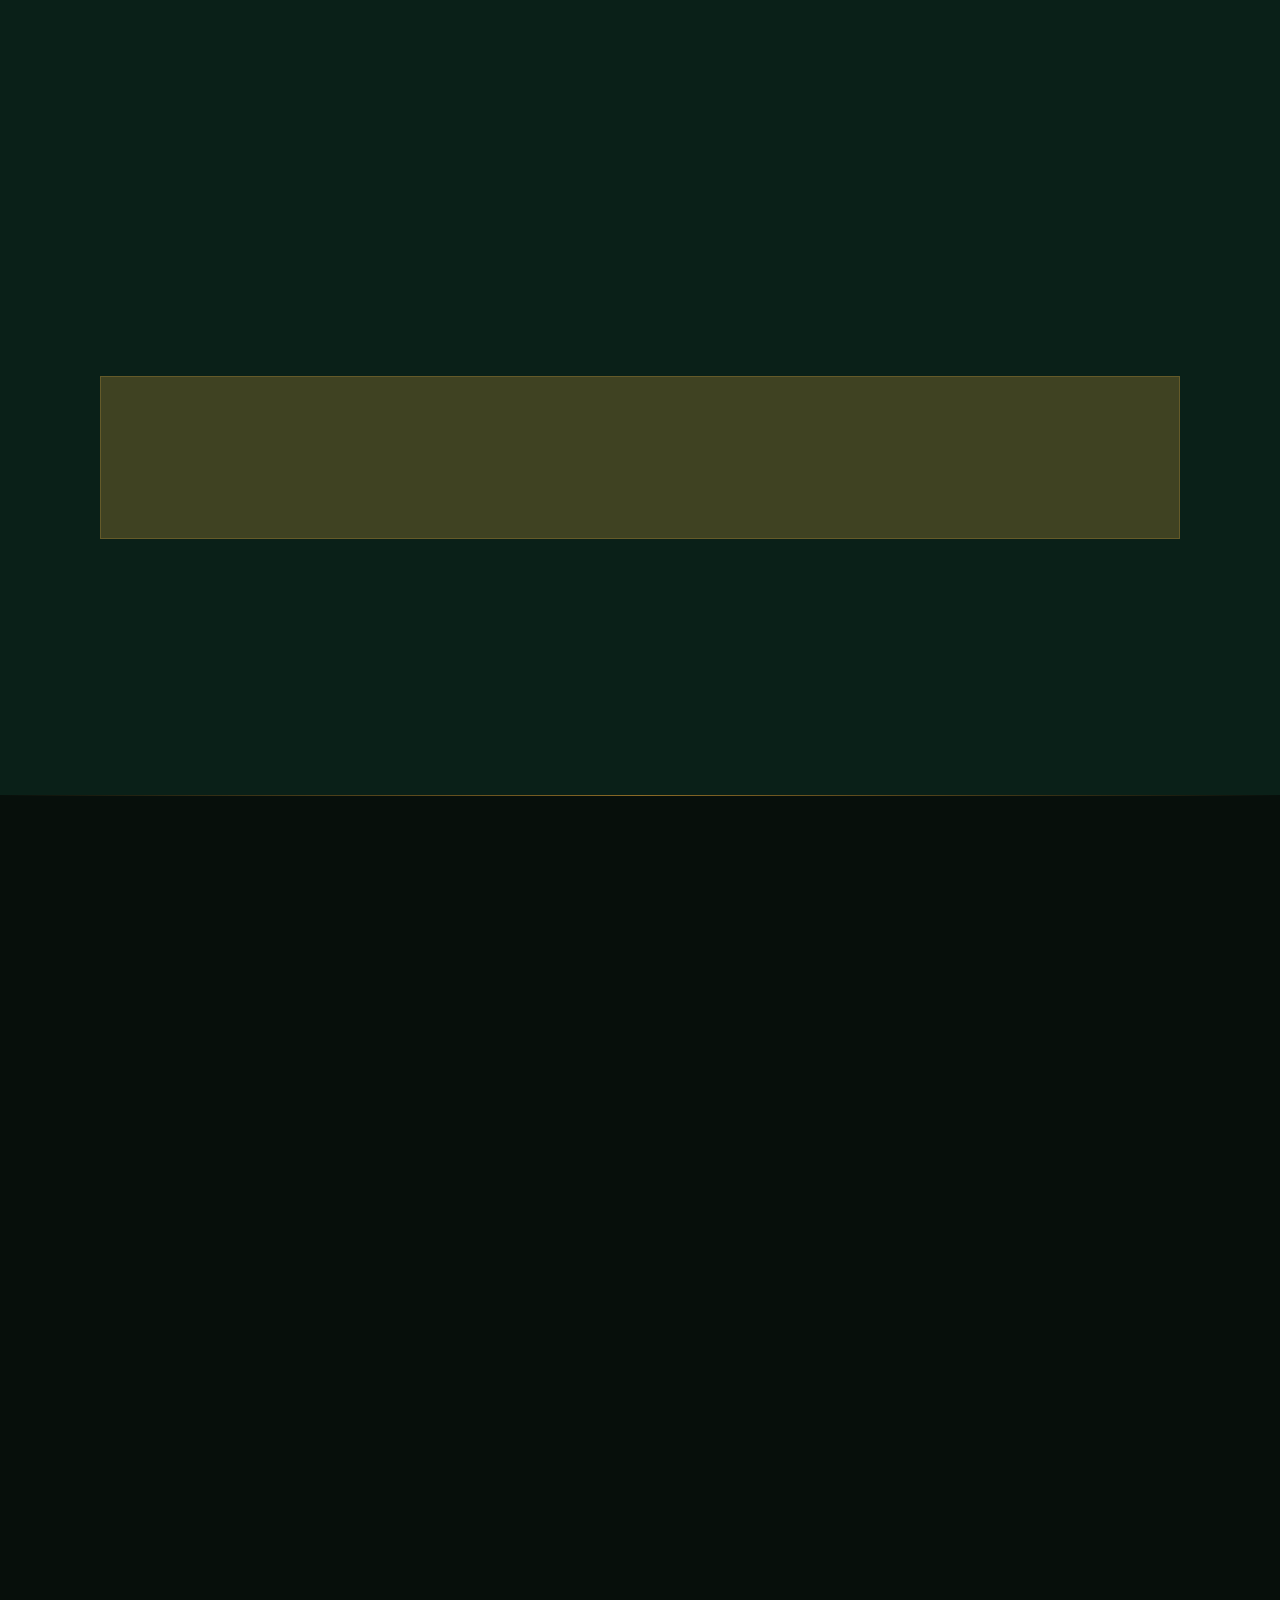
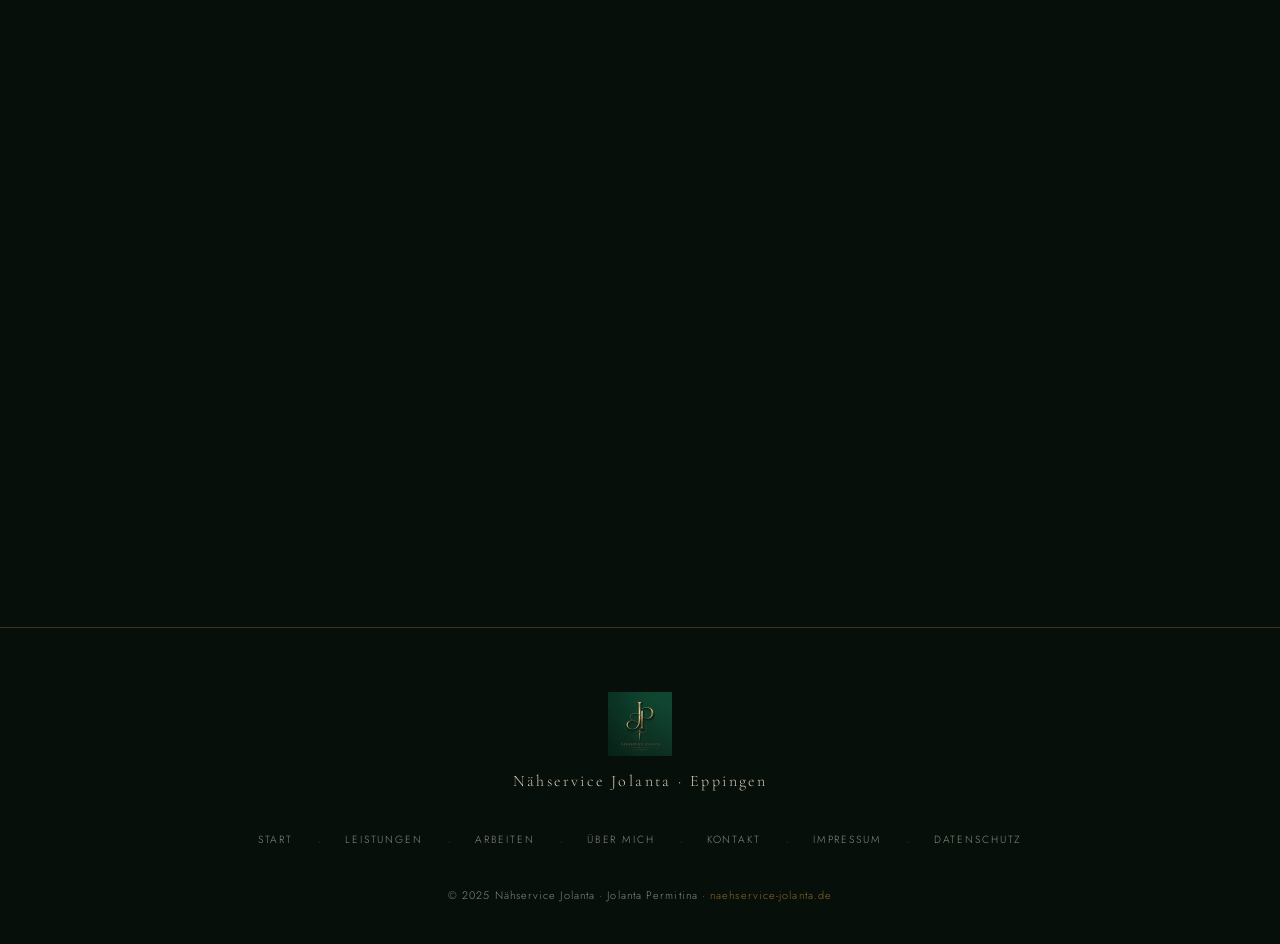
==== commit fc61b1e5: "Leistungen: Kartenzahlung-Hinweis deutlich heller, fetter und mit mehr Abstand Jost-Schriftschnitt 6" ====
--- a/index.html
+++ b/index.html
@@ -182,7 +182,7 @@
       <span class="section-label">Leistungen &amp; Preise</span>
       <h2 id="leistungen-title">Leistungen &amp; Preise</h2>
       <div class="gold-line"><span class="gold-line-icon">✦</span></div>
-      <p>Alle Preise sind Richtpreise. Der endgültige Preis richtet sich nach Aufwand, Material und gewünschter Ausführung.<span style="display:block; margin-top:1.1rem; color:var(--cream-dim); font-weight:600;">Kartenzahlung möglich.</span></p>
+      <p>Alle Preise sind Richtpreise. Der endgültige Preis richtet sich nach Aufwand, Material und gewünschter Ausführung.<span style="display:block; margin-top:1.6rem; color:var(--cream-light); font-weight:600; font-size:1.15rem; opacity:1;">Kartenzahlung möglich.</span></p>
     </div>
 
     <div class="services-grid">
--- a/assets/css/style.css
+++ b/assets/css/style.css
@@ -4,7 +4,7 @@
    ============================================================ */
 
 /* ── Fonts ── */
-@import url('https://fonts.googleapis.com/css2?family=Cormorant+Garamond:ital,wght@0,300;0,400;0,500;0,600;0,700;1,300;1,400;1,500;1,600&family=Jost:wght@300;400;500&display=swap');
+@import url('https://fonts.googleapis.com/css2?family=Cormorant+Garamond:ital,wght@0,300;0,400;0,500;0,600;0,700;1,300;1,400;1,500;1,600&family=Jost:wght@300;400;500;600&display=swap');
 
 /* ── Custom Properties ── */
 :root {
